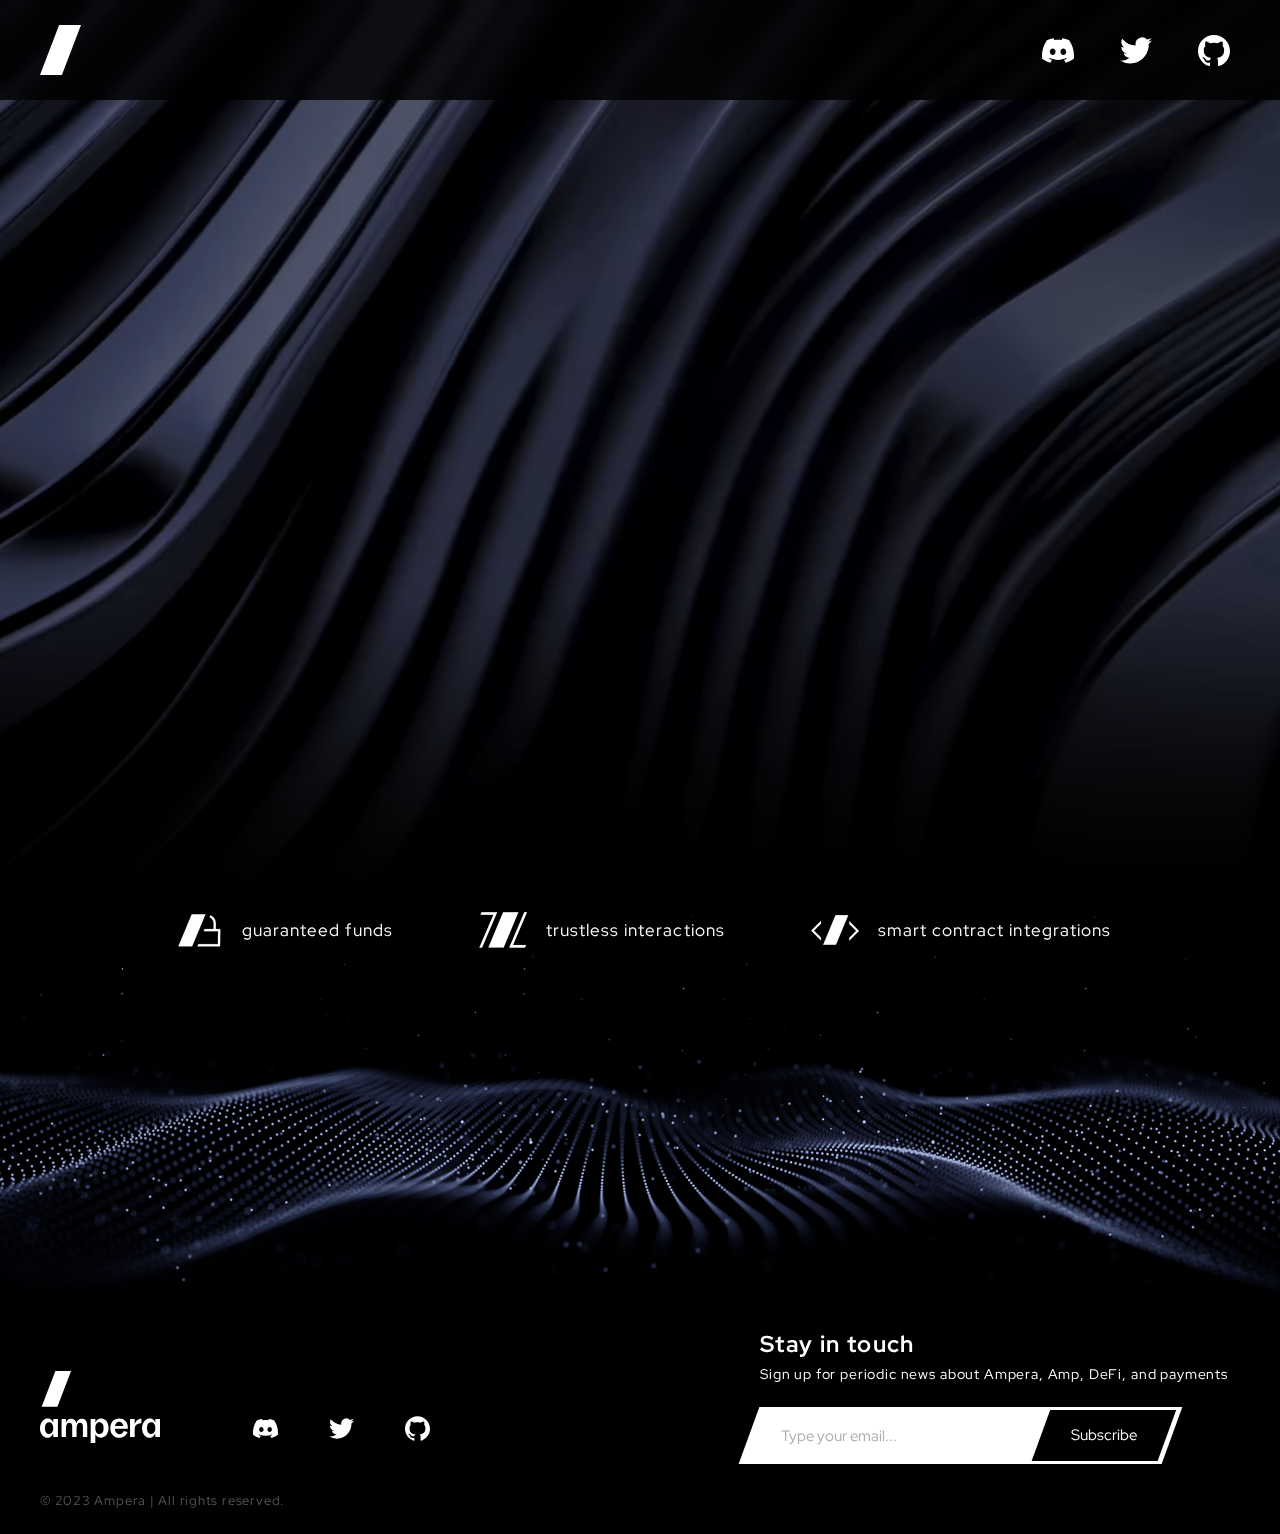
==== index.html @ e2652b95 "update quality" ====
<!DOCTYPE html>
<html lang="en">
<head>
    <meta charset="UTF-8">
    <meta name="viewport" content="width=device-width, initial-scale=1.0">
    <title>Ampera</title>
    <link rel="stylesheet" href="reset.css">
    <link rel="stylesheet" href="style.css">
</head>
<body>
    <header>
        <div class="container">
            <div class="header__left">
                <img src="images/ampera-slash.svg" alt="ampera" class="logo">
            </div>
            <div class="header__right">
                <ul class="social-nav">
                    <li><a target="_blank" href="https://discord.com/invite/T4EY6yx"><svg role="img" viewBox="0 0 24 24" xmlns="http://www.w3.org/2000/svg"><title>Discord</title><path d="M20.317 4.3698a19.7913 19.7913 0 00-4.8851-1.5152.0741.0741 0 00-.0785.0371c-.211.3753-.4447.8648-.6083 1.2495-1.8447-.2762-3.68-.2762-5.4868 0-.1636-.3933-.4058-.8742-.6177-1.2495a.077.077 0 00-.0785-.037 19.7363 19.7363 0 00-4.8852 1.515.0699.0699 0 00-.0321.0277C.5334 9.0458-.319 13.5799.0992 18.0578a.0824.0824 0 00.0312.0561c2.0528 1.5076 4.0413 2.4228 5.9929 3.0294a.0777.0777 0 00.0842-.0276c.4616-.6304.8731-1.2952 1.226-1.9942a.076.076 0 00-.0416-.1057c-.6528-.2476-1.2743-.5495-1.8722-.8923a.077.077 0 01-.0076-.1277c.1258-.0943.2517-.1923.3718-.2914a.0743.0743 0 01.0776-.0105c3.9278 1.7933 8.18 1.7933 12.0614 0a.0739.0739 0 01.0785.0095c.1202.099.246.1981.3728.2924a.077.077 0 01-.0066.1276 12.2986 12.2986 0 01-1.873.8914.0766.0766 0 00-.0407.1067c.3604.698.7719 1.3628 1.225 1.9932a.076.076 0 00.0842.0286c1.961-.6067 3.9495-1.5219 6.0023-3.0294a.077.077 0 00.0313-.0552c.5004-5.177-.8382-9.6739-3.5485-13.6604a.061.061 0 00-.0312-.0286zM8.02 15.3312c-1.1825 0-2.1569-1.0857-2.1569-2.419 0-1.3332.9555-2.4189 2.157-2.4189 1.2108 0 2.1757 1.0952 2.1568 2.419 0 1.3332-.9555 2.4189-2.1569 2.4189zm7.9748 0c-1.1825 0-2.1569-1.0857-2.1569-2.419 0-1.3332.9554-2.4189 2.1569-2.4189 1.2108 0 2.1757 1.0952 2.1568 2.419 0 1.3332-.946 2.4189-2.1568 2.4189Z"/></svg></a></li>
                    <li><a target="_blank" href="https://twitter.com/ampera_xyz"><svg role="img" viewBox="0 0 24 24" xmlns="http://www.w3.org/2000/svg"><title>Twitter</title><path d="M21.543 7.104c.015.211.015.423.015.636 0 6.507-4.954 14.01-14.01 14.01v-.003A13.94 13.94 0 0 1 0 19.539a9.88 9.88 0 0 0 7.287-2.041 4.93 4.93 0 0 1-4.6-3.42 4.916 4.916 0 0 0 2.223-.084A4.926 4.926 0 0 1 .96 9.167v-.062a4.887 4.887 0 0 0 2.235.616A4.928 4.928 0 0 1 1.67 3.148 13.98 13.98 0 0 0 11.82 8.292a4.929 4.929 0 0 1 8.39-4.49 9.868 9.868 0 0 0 3.128-1.196 4.941 4.941 0 0 1-2.165 2.724A9.828 9.828 0 0 0 24 4.555a10.019 10.019 0 0 1-2.457 2.549z"/></svg></a></li>
                    <li><a target="_blank" href="https://github.com/amptoken"><svg role="img" viewBox="0 0 24 24" xmlns="http://www.w3.org/2000/svg"><title>GitHub</title><path d="M12 .297c-6.63 0-12 5.373-12 12 0 5.303 3.438 9.8 8.205 11.385.6.113.82-.258.82-.577 0-.285-.01-1.04-.015-2.04-3.338.724-4.042-1.61-4.042-1.61C4.422 18.07 3.633 17.7 3.633 17.7c-1.087-.744.084-.729.084-.729 1.205.084 1.838 1.236 1.838 1.236 1.07 1.835 2.809 1.305 3.495.998.108-.776.417-1.305.76-1.605-2.665-.3-5.466-1.332-5.466-5.93 0-1.31.465-2.38 1.235-3.22-.135-.303-.54-1.523.105-3.176 0 0 1.005-.322 3.3 1.23.96-.267 1.98-.399 3-.405 1.02.006 2.04.138 3 .405 2.28-1.552 3.285-1.23 3.285-1.23.645 1.653.24 2.873.12 3.176.765.84 1.23 1.91 1.23 3.22 0 4.61-2.805 5.625-5.475 5.92.42.36.81 1.096.81 2.22 0 1.606-.015 2.896-.015 3.286 0 .315.21.69.825.57C20.565 22.092 24 17.592 24 12.297c0-6.627-5.373-12-12-12"/></svg></a></li>
                </ul>
            </div>
        </div>
    </header>
    
        <div class="hero">
            <video disableRemotePlayback autoplay muted loop playsInline poster="images/hero-bg.jpg" class="hero-bg a-breathe">
                <source src="videos/ampera-hero-bg.webm?v2" type="video/webm">
                <source src="videos/ampera-hero-bg.mp4?v2" type="video/mp4">
                <img src="images/hero-bg.jpg">
            </video>
            <div class="container">
                <div class="content">
                    <div class="head"></div>

                    <div class="mast">
                        <div>
                            <h1 class="logo a-fadein"><img src="images/ampera-logo.svg" alt="ampera"></h1>
                        </div>
                        <div>
                            <h1 class="title a-fadein-2">The new era<br> of digital money</h1>
                            <h3 class="subtitle a-fadein-3">Collateral protocol for onchain credit</h3>
                        </div>
                    </div>
                    
                    <div class="lower-third">
                        <div class="lower-third-content">
                            <p class="content a-fadein-4">Ampera is a protocol on the Ethereum blockchain that creates digital Letters of Credit (LOCs), 
                                which guarantee the future receipt of an asset with no counterparty risk. Users interact directly with the
                                protocol, supplying collateral to secure the transfer of an alternative asset to a <span>designated recipient.</span></p>
                                <p>
                              

                                </p>
                            <h2 class="title a-fadein-5">DeFi collateral primitive</h2>
                        </div>
                    </div>
                </div>
            </div>
        </div>
        <div class="feature-list-wrap">
            <div class="container">
                <ul class="feature-list">
                    <li>
                        <img src="images/icon-funds.png" alt="" class="icon">
                        <p>guaranteed funds</p>
                    </li>
                    <li>
                        <img src="images/icon-trustless.png" alt="" class="icon">
                        <p>trustless interactions</p>
                    </li>
                    <li>
                        <img src="images/icon-smart-contract.png" alt="" class="icon">
                        <p>smart contract integrations</p>
                    </li>
                </ul>
            </div>
            <img src="images/footer-hero-bg.jpg" alt="" class="footer-hero-bg">
        </div>

    </div>
    <footer>
        <div class="container">
            <div class="footer__left">
                <div>
                    <img src="images/ampera-logo-full.svg" alt="ampera" class="logo">
                </div>
                <div>
                    <ul class="social-nav">
                        <li><a target="_blank" href="https://discord.com/invite/T4EY6yx"><svg role="img" viewBox="0 0 24 24" xmlns="http://www.w3.org/2000/svg"><title>Discord</title><path d="M20.317 4.3698a19.7913 19.7913 0 00-4.8851-1.5152.0741.0741 0 00-.0785.0371c-.211.3753-.4447.8648-.6083 1.2495-1.8447-.2762-3.68-.2762-5.4868 0-.1636-.3933-.4058-.8742-.6177-1.2495a.077.077 0 00-.0785-.037 19.7363 19.7363 0 00-4.8852 1.515.0699.0699 0 00-.0321.0277C.5334 9.0458-.319 13.5799.0992 18.0578a.0824.0824 0 00.0312.0561c2.0528 1.5076 4.0413 2.4228 5.9929 3.0294a.0777.0777 0 00.0842-.0276c.4616-.6304.8731-1.2952 1.226-1.9942a.076.076 0 00-.0416-.1057c-.6528-.2476-1.2743-.5495-1.8722-.8923a.077.077 0 01-.0076-.1277c.1258-.0943.2517-.1923.3718-.2914a.0743.0743 0 01.0776-.0105c3.9278 1.7933 8.18 1.7933 12.0614 0a.0739.0739 0 01.0785.0095c.1202.099.246.1981.3728.2924a.077.077 0 01-.0066.1276 12.2986 12.2986 0 01-1.873.8914.0766.0766 0 00-.0407.1067c.3604.698.7719 1.3628 1.225 1.9932a.076.076 0 00.0842.0286c1.961-.6067 3.9495-1.5219 6.0023-3.0294a.077.077 0 00.0313-.0552c.5004-5.177-.8382-9.6739-3.5485-13.6604a.061.061 0 00-.0312-.0286zM8.02 15.3312c-1.1825 0-2.1569-1.0857-2.1569-2.419 0-1.3332.9555-2.4189 2.157-2.4189 1.2108 0 2.1757 1.0952 2.1568 2.419 0 1.3332-.9555 2.4189-2.1569 2.4189zm7.9748 0c-1.1825 0-2.1569-1.0857-2.1569-2.419 0-1.3332.9554-2.4189 2.1569-2.4189 1.2108 0 2.1757 1.0952 2.1568 2.419 0 1.3332-.946 2.4189-2.1568 2.4189Z"/></svg></a></li>
                        <li><a target="_blank" href="https://twitter.com/ampera_xyz"><svg role="img" viewBox="0 0 24 24" xmlns="http://www.w3.org/2000/svg"><title>Twitter</title><path d="M21.543 7.104c.015.211.015.423.015.636 0 6.507-4.954 14.01-14.01 14.01v-.003A13.94 13.94 0 0 1 0 19.539a9.88 9.88 0 0 0 7.287-2.041 4.93 4.93 0 0 1-4.6-3.42 4.916 4.916 0 0 0 2.223-.084A4.926 4.926 0 0 1 .96 9.167v-.062a4.887 4.887 0 0 0 2.235.616A4.928 4.928 0 0 1 1.67 3.148 13.98 13.98 0 0 0 11.82 8.292a4.929 4.929 0 0 1 8.39-4.49 9.868 9.868 0 0 0 3.128-1.196 4.941 4.941 0 0 1-2.165 2.724A9.828 9.828 0 0 0 24 4.555a10.019 10.019 0 0 1-2.457 2.549z"/></svg></a></li>
                        <li><a target="_blank" href="https://github.com/amptoken"><svg role="img" viewBox="0 0 24 24" xmlns="http://www.w3.org/2000/svg"><title>GitHub</title><path d="M12 .297c-6.63 0-12 5.373-12 12 0 5.303 3.438 9.8 8.205 11.385.6.113.82-.258.82-.577 0-.285-.01-1.04-.015-2.04-3.338.724-4.042-1.61-4.042-1.61C4.422 18.07 3.633 17.7 3.633 17.7c-1.087-.744.084-.729.084-.729 1.205.084 1.838 1.236 1.838 1.236 1.07 1.835 2.809 1.305 3.495.998.108-.776.417-1.305.76-1.605-2.665-.3-5.466-1.332-5.466-5.93 0-1.31.465-2.38 1.235-3.22-.135-.303-.54-1.523.105-3.176 0 0 1.005-.322 3.3 1.23.96-.267 1.98-.399 3-.405 1.02.006 2.04.138 3 .405 2.28-1.552 3.285-1.23 3.285-1.23.645 1.653.24 2.873.12 3.176.765.84 1.23 1.91 1.23 3.22 0 4.61-2.805 5.625-5.475 5.92.42.36.81 1.096.81 2.22 0 1.606-.015 2.896-.015 3.286 0 .315.21.69.825.57C20.565 22.092 24 17.592 24 12.297c0-6.627-5.373-12-12-12"/></svg></a></li>
                    </ul>
                </div>
            </div>
            <div class="footer__right">
                <div class="footer-subscribe">
                    <h4 class="title">Stay in touch</h4>
                    <p>Sign up for periodic news about Ampera, Amp, DeFi, and payments</p>
                    <form action="#">
                        <div class="subscribe-input"><input type="email" placeholder="Type your email..." required></div>
                        <div class="subscribe-submit"><input type="submit" value="Subscribe"></div>
                    </form>
                </div>
            </div>
            <div class="footer__legal">
                <p>&copy; 2023 Ampera | All rights reserved.</p>
            </div>
        </div>
    </footer>


    <script>
    

      </script> 
</body>
</html>
---- style.css ----
@import url('https://fonts.googleapis.com/css2?family=Red+Hat+Display:ital,wght@0,300;0,400;0,500;0,700;1,300;1,400;1,500;1,700&display=swap');

:root {
    --container-width: 1920px;
    --gutter: 17px;
    --gutter-md: 30px;
    --gutter-lg: 40px;

    --header-font-face: 'Red Hat Display', 'Helvetica Neue', Helvetica, Arial, sans-serif;
    --body-font-face: 'Red Hat Display', 'Helvetica Neue', Helvetica, Arial, sans-serif;

    --header-height: 60px;
    --header-height-lg: 100px;
}

::-webkit-scrollbar {
    width: 6px; 
  }

::-webkit-scrollbar-thumb {
    background-color: white; 
    border-radius: 5px; 
}
  
body {
    font-family: var(--body-font-face);
    font-size: 15px;
    font-size: clamp(0.94rem, calc(0.84rem + 0.49vw), 1.44rem); /* 15px - 23px */
    line-height: 1.3;
    
    overflow-x: hidden;

    background: #000;
    color: #fff;
}
@media (min-width: 1920px) {
    body {
        font-size: 23px;
    }
}

p {
    font-weight: 400;
    letter-spacing: 0.06em;
}
p > span {
    display: inline-block;
}

/* p.medium {
    font-size: 1.25em;
}

p.large {
    font-size: 1.6em;
} */

a {
    color: #fff;
    transition: opacity 250ms;
}
a:hover {
    opacity: 0.5;
}

input, textarea, select, button:not([class]), .button {
    border: 1px solid #fff;
    color: #fff;
    transition: .125s ease color, .125s ease background-color;
    position: relative;
    padding: .5em .6em .4em;
    font-size: 15px;
}
.button:hover, button:not([class]):not([disabled]):hover, input[type="submit"]:hover, input[type="reset"]:hover {
    background-color: #fff;
    color: #010101;
}
input::placeholder {
    color: #acacac;
}


h1, h2, h3, h4, h5, h6 {
    font-family: var(--header-font-face);
    font-weight: 500;
    line-height: 1.2;
    letter-spacing: 0.02em;
}
h4, h5, h6 {
    font-weight: 700;
    font-size: 1.15em;
}

h1 {
    font-size: 33px;
    font-size: clamp(2.06rem, calc(1.72rem + 1.85vw), 3.94rem);; /* 30px - 63px */
}
@media (min-width: 1920px) {
    h1 {
        font-size: 63px;
    }
}

h2 {
    font-size: 23px;
    font-size: clamp(1.44rem, calc(1.21rem + 1.23vw), 2.69rem); /* 23px - 43px */
}
@media (min-width: 1920px) {
    h2 {
        font-size: 43px;
    }
}

h3 {
    font-weight: 300;
    letter-spacing: 0.06em;
    font-size: 17px;
    font-size: clamp(1.06rem, calc(0.88rem + 0.99vw), 2.06rem); /* 17px - 33px */
}
@media (min-width: 1920px) {
    h3 {
        font-size: 33px;
    }
}

h4 {
    letter-spacing: 0.06em;
    font-size: 16px;
    font-size: clamp(1.00rem, calc(0.87rem + 0.68vw), 1.69rem); /* 16px - 27px */
}
@media (min-width: 1920px) {
    h4 {
        font-size: 27px;
    }
}

.logo {
    user-select: none;
    pointer-events: none;
}
.icon {
    user-select: none;
    pointer-events: none;  
}
.social-nav  {
    display: flex;
}
.social-nav li {
    margin-left: 8px;
}
.social-nav li:first-child {
    margin-left: 0;
}
@media (min-width: 1025px) {
    .social-nav li {
        margin-left: 26px;
    }
}
.social-nav a {
    display: flex;
    justify-content: center;
    align-items: center;
    padding: 10px;
    width: 42px;
    height: 42px;
}
@media (min-width: 1025px) {
    .social-nav a {
        width: 52px;
        height: 52px;
    }
}
.social-nav svg {
    fill: white;
    fill: currentColor;
    width: 23px;
    height: 23px;
}
@media (min-width: 1025px) {
    .social-nav svg {
        width: 33px;
        height: 33px;
    }
}

header {
    position: fixed;
    top: 0;
    left: 0;
    width: 100%;
    background: #000;
    background: rgba(0,0,0,.8);
    backdrop-filter: blur(7px);
    z-index: 2000;
}
header > .container {
    display: flex;
    justify-content: space-between;
    height: var(--header-height);
    padding-top: 4px;
    padding-bottom: 4px;
}
@media (min-width: 1025px) {
    header > .container {
        height: var(--header-height-lg);
    }   
}
.header__left {
    flex: 1 1 auto;
    display: flex;
    align-items: center;
}
.header__right {
    flex: 1 1 auto;
    display: flex;
    align-items: center;
}

header .logo {
    max-width: 28px;
    margin-left: 0;
}
@media (min-width: 1025px) {
    header .logo {
        max-width: 41px;
    }
}
header .social-nav {
    margin-left: auto;
}




/* Containers */
.container {
    /* border: 1px dashed yellowgreen; */
    width: 100%;
    position: relative;
    max-width: var(--container-width);
    margin-left: auto;
    margin-right: auto;
    padding-left: var(--gutter);
    padding-right: var(--gutter);
}
@media (min-width: 768px) {
    .container {
        padding-left: var(--gutter-md);
        padding-right: var(--gutter-md);
    }
}
@media (min-width: 1025px) {
    .container {
        padding-left: var(--gutter-lg);
        padding-right: var(--gutter-lg);
    }
}




.hero {
    overflow: hidden;
    
    min-height: 670px;
    height: 100vh;
    
    background-image: linear-gradient(to bottom, rgba(255,255,255,0) 66%,rgba(0,0,0,1) 100%);

    padding-top: var(--header-height);
}
@media (min-width: 1025px) {
    .hero {
        min-height: 590px;
        padding-top: var(--header-height-lg);
    }
}

.hero-bg {
    position: absolute;
    left: 0;
    top: 0;
    width: 100%;
    height: 100vh;

    transform: translateX(-60px) translateY(60px);
    object-fit: cover;
    z-index: -1;    
}



.hero > .container {
    width: 100%;
    height: 100%;
    display: flex;
    justify-content: center;
    align-items: center;
}


.hero > .container > .content {
    width: 100%;
    height: 100%;
    display: flex;
    flex-direction: column;
    justify-content: space-between;
}



.hero .logo {
    max-width: 285px;
    margin: 0 0 120px;
}
@media (min-width: 768px) {
    .hero .logo {
        max-width: 530px;
        margin: 0;
    }
}




.mast {
    margin-top: 70px;
}
@media (min-height: 800px) {
    
}
@media (min-width: 768px) {
    .mast {
        margin-top: 0;
        min-height: 270px;
        display: flex;
        align-items: center;
    }
    .mast > div:nth-child(1) {
        width: 40%;
        margin-left: 4%;
        margin-right: 12%;
    }
    .mast > div:nth-child(2) {
        width: 60%;
    }
}
@media (min-width: 1025px) {
    .mast {
        align-items: flex-end;
    }
    .mast > div:nth-child(1) {
        margin-left: 6%;
        margin-right: 16%;
    }
    .mast > div:nth-child(2) {
        
    }
}
@media (min-width: 1920px) {
    .mast > div:nth-child(1) {
        margin-left: 12%;
        margin-right: 16%;
    }    
}

.mast .title {
    margin-bottom: 21px;
}
.mast .subtitle {
    margin-bottom: 0;
}

.lower-third {
    padding-top: 60px;
    margin-bottom: 20px;
}
@media (min-width: 768px) {
    .lower-third {
        padding-top: 20px;
    }
}
@media (min-height: 900px) {
    .lower-third {
        margin-bottom: 60px;
    }   
}
.lower-third-content {
    text-align: left;
    margin-left: auto;
    margin-right: auto;
    max-width: 82ch;
}
@media (min-width: 768px) {
    .lower-third-content {
        text-align: center;
    }
}
.lower-third-content .content {
    margin-bottom: 2.5rem;
}
@media (min-height: 900px) {
    .lower-third-content .content {
        margin-bottom: 4rem;
    }
}
.lower-third-content .title {
    margin-bottom: 0;
}

.feature-list-wrap {
    position: relative;
    padding-bottom: 140px;
}
@media (min-width: 768px) {
    .feature-list-wrap {
        padding-bottom: 250px;
    }
}
@media (min-width: 1025px) {
    .feature-list-wrap {
        padding-bottom: 29vw;
    }
}

.feature-list {
    display: flex;
    flex-wrap: wrap;
}
@media (min-width: 563px) {
    .feature-list {
        justify-content: center;
    }
}
@media (min-width: 768px) {
    .feature-list {
        
    }
}

.feature-list li {
    display: flex;
    align-items: center;
    margin-right: 20px;
}

@media (min-width: 768px) {
    .feature-list li {
        margin-left: 40px;
        margin-right: 40px;
    }
}
@media (min-width: 1440px) {
    .feature-list li {
        margin-left: 60px;
        margin-right: 60px;
    }
}

.feature-list p {
    font-size: 15px;
    font-size: clamp(0.94rem, calc(0.89rem + 0.25vw), 1.19rem); /* 15px - 19px */
    margin-bottom: 0;
}
@media (min-width: 1920px) {
    .feature-list p {
        font-size: 19px;
    }
}

.feature-list .icon {
    width: 30px;
    height: 30px;
    margin-right: 13px;
}
@media (min-width: 768px) {
    .feature-list .icon {
        width: 60px;
        height: 60px;
    }
}


footer {
    position: relative;
    
}
@media (min-height: 900px) {
    footer {
        
    }
}

.footer-hero-bg {
    position: absolute;
    bottom: 0;
    left: 0;
    width: 100%;
    
    object-fit: cover;
    z-index: -1;
}

@media (min-width: 1025px) {
    .footer-hero-bg {
        bottom: auto;
        top: 0;
    }
}

footer > .container {
    display: flex;
    flex-wrap: wrap;
}

footer .footer__left {
    display: flex;
    align-items: flex-end;
}
@media (min-width: 768px) {
    footer .footer__left {
        width: 60%;
        margin-top: 40px;
        margin-bottom: 40px;
    }
}

footer .social-nav {
    margin-left: 26px;
}
@media (min-width: 400px) {
    footer .social-nav {
        margin-left: 46px;
    }
}
@media (min-width: 768px) {
    footer .social-nav {
        margin-left: 60px;
    }    
}
@media (min-width: 1025px) {
    footer .social-nav {
        margin-left: 80px;
    }
}

footer .social-nav a {
    width: 50px;
    height: 50px;
}

footer .social-nav svg {
    width: 25px;
    height: 25px;
}



footer .footer__right {
    width: 100%;
}
@media (min-width: 768px) {
    footer .footer__right {
        width: 40%;
    }
}

.footer-subscribe {
    margin-top: 80px;
}
@media (min-width: 768px) {
    .footer-subscribe {
        margin-top: 0;
    }   
}
.footer-subscribe .title {
    margin-bottom: 0.4rem;
}

.footer-subscribe p {
    font-size: 14px;
}
.footer-subscribe form {
    position: relative;
    width: fit-content;
    width: 90%;
}
@media (min-width: 768px) {
    .footer-subscribe form {
        width: fit-content;
    }
}
.subscribe-input {
    position: relative;
    margin-left: 10px;
    margin-right: -10px;
}
@media (min-width: 768px) {
    .subscribe-input {
        margin-left: 0;
    }
}
.subscribe-input::before {
    background: white;
    content: " ";
    width: 70px;
    height: 100%;
    position: absolute;
    top: 0;
    left: -11px;
    display: block;
    transform: skewX(-20deg);
}

.subscribe-input::after {
    background: white;
    content: " ";
    width: 70px;
    height: 100%;
    position: absolute;
    top: 0;
    right: -12px;
    display: block;
    transform: skewX(-20deg);
}
.footer-subscribe input[type="email"],
.footer-subscribe input[type="text"] {
    background: white;
    color: #010101;
    padding: 17px 20px 16px;
    min-width: 240px;
    width: 100%;
    outline: none;
    height: 57px;
    
}
@media (min-width: 768px) {
    .footer-subscribe input[type="email"],
    .footer-subscribe input[type="text"] {

        min-width: 320px;
    }
}
@media (min-width: 1025px) {
    .footer-subscribe input[type="email"],
    .footer-subscribe input[type="text"] {

        min-width: 400px;
    }
}

.footer-subscribe input[type="submit"] {
    height: 46px;
    border: none;


    background: black;
    color: #fff;
    margin-top: 4.5px;
    padding: 17px 20px 16px;
}
.footer-subscribe input[type="submit"]:hover {
    color: #fff;
}
.subscribe-submit {
    position: absolute;
    top: 0;
    right: -7px;
    z-index: 2;
    /* z-index: 13; */
}
@media (min-width: 768px) {
    .subscribe-submit {
        /* right: 0; */
    }
}
.subscribe-submit::before {
    background: black;
    content: " ";
    width: calc(100% + 20px);
    height: 100%;
    position: absolute;
    top: 3px;
    left: -10px;
    display: block;
    transform: skewX(-20deg);
}
/* .subscribe-submit::after {
    background: red;
    content: " ";
    width: 70px;
    height: 100%;
    position: absolute;
    top: 0;
    right: -10px;
    display: block;
    transform: skewX(-20deg);
    z-index: 1;
} */


footer .logo {
    width: 120px;
    min-width: 80px;
    margin-left: 0;
    margin-bottom: 10px;
}
@media (min-width: 768px) {
    footer .logo {
    }
}




.footer__legal {
    font-size: 12px;
    color: #555;

    margin-top: 80px;
}
@media (min-width: 768px) {
    .footer__legal {
        font-size: 13px;
        margin-top: 0;
    }
}


/* animations */
@keyframes breathe {
    0% {
        opacity: 0;
        filter: blur(3px);
        transform: translateX(-60px) translateY(60px) scale(1.05);
    }
    30% {
        opacity: 1;
    }
    50% {
        transform: translateY(0) translateX(0) scale(1);
    }
    100%  {
        filter: blur(0px);
        transform: translateY(0) translateX(0) scale(1);
    }
}

@keyframes zoom {
    0%  {
        opacity: 0;
        transform: scale(1) translate3d(0,0,0);
    }
    20% {
        opacity: 1;
    }
    50%,100% {
        opacity: 0.8;
        transform: scale(1.075)  translate3d(3.5vw,-3.5vw,3.5vw);
    }
    100% {
        opacity: 1;
    }
}

@keyframes fadein {
    0% {
        opacity: 0;
        transform: translateY(0);
    }
    50% {
        /* transform: translateY(32px); */
    }
    100% {
        opacity: 1;
        transform: translateY(21px);
    }
}
@keyframes hover {
    0%,100%  {
        transform: translateY(0);
    }
    50% {
        transform: translateY(24px);
    }
}

.a-breathe {
    transform: translateX(-60px) translateY(-60px) scale(1.2);
    animation: 1.6s breathe forwards ease;
}
.a-fadein {
    opacity: 0;
    animation: 1s fadein .25s forwards;
}
.a-fadein-2 {
    opacity: 0;
    animation: 1s fadein 1.333s forwards;
}
.a-fadein-3 {
    opacity: 0;
    animation: 1s fadein 1.555s forwards;
}

.a-fadein-4 {
    opacity: 0;
    animation: 1s fadein 1.999s forwards;
}

.a-fadein-5 {
    opacity: 0;
    animation: 1s fadein 2.333s forwards;
}

.a-zoom {
    animation: 1s zoom 2.5s infinite;
}

.a-hover {
    opacity: 0;
    animation: 4s hover 3s forwards;
}

.a-1 {
    opacity: 0;
}
.a-2 {
    opacity: 0;
}
.a-3 {
    opacity: 0;
}
.a-4 {
    opacity: 0;
}
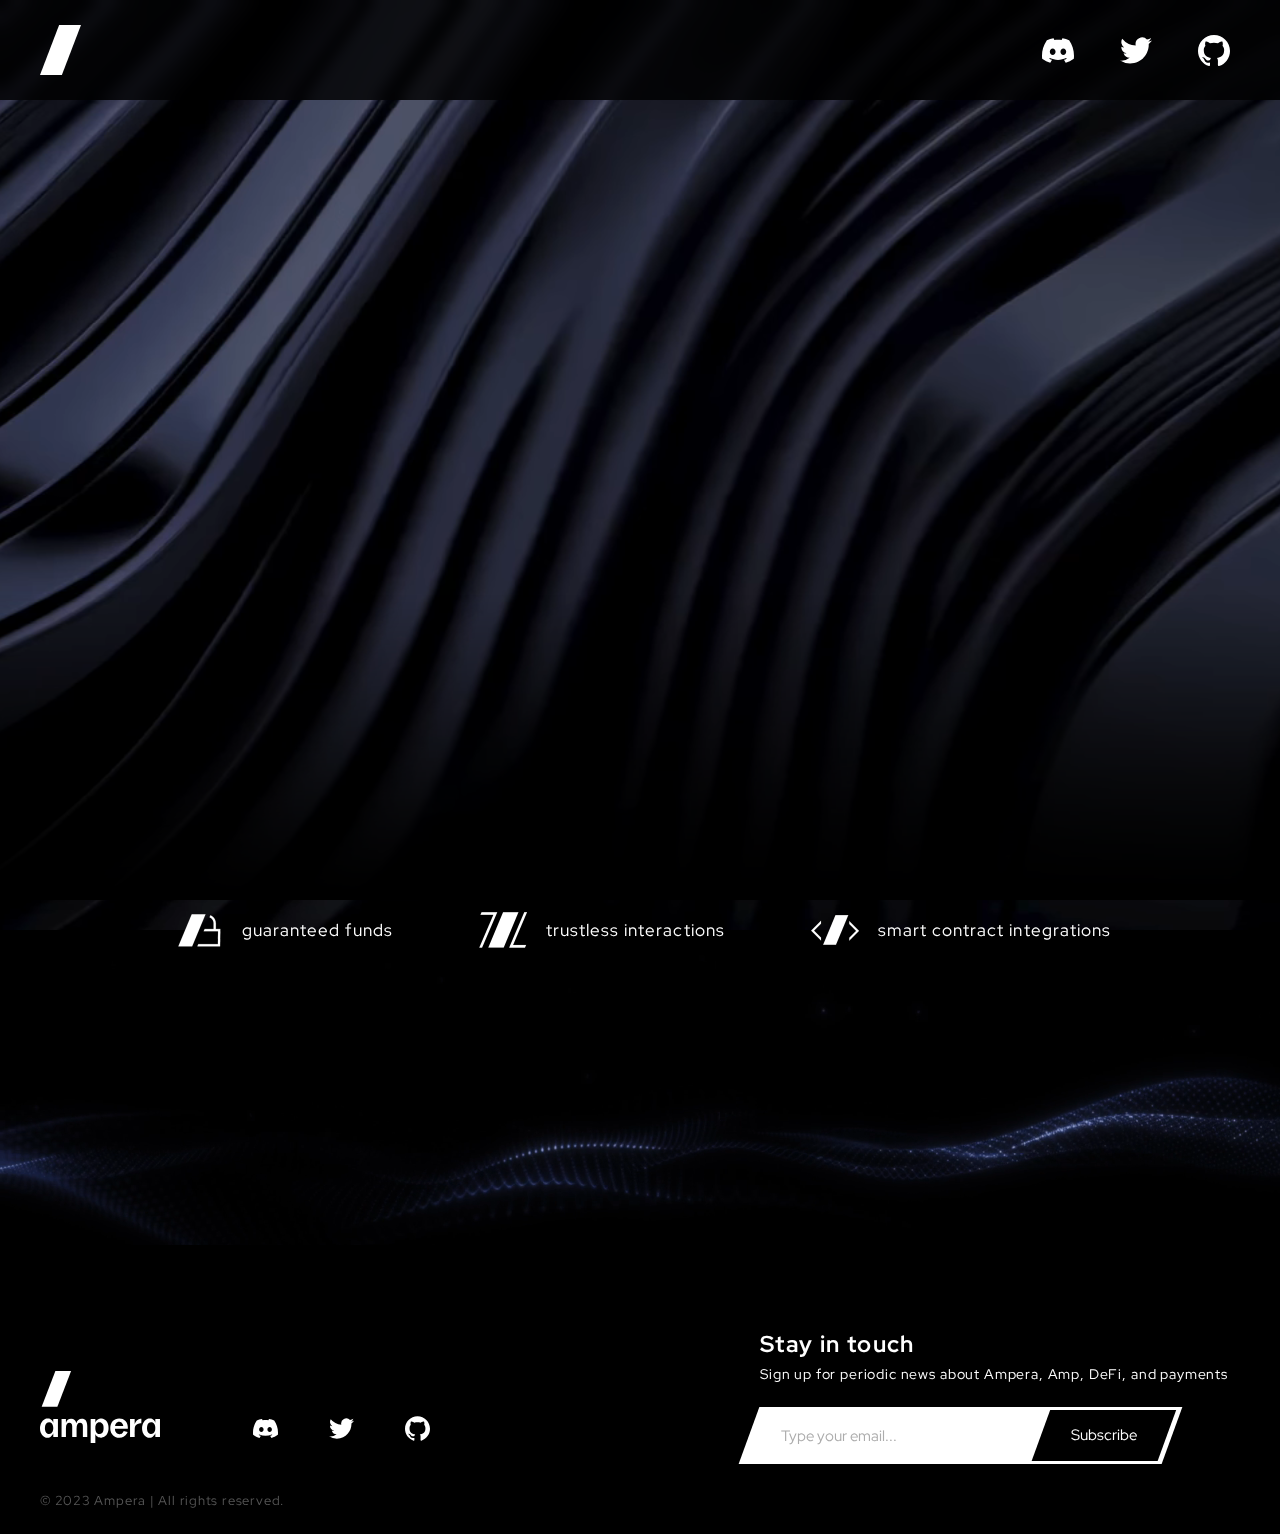
==== commit 44733795: "7/24 updates" ====
--- a/index.html
+++ b/index.html
@@ -75,7 +75,13 @@
                     </li>
                 </ul>
             </div>
-            <img src="images/footer-hero-bg.jpg" alt="" class="footer-hero-bg">
+            <!-- <img src="images/footer-hero-bg.jpg" alt="" class="footer-hero-bg"> -->
+            
+            <video disableRemotePlayback autoplay muted loop playsInline poster="images/footer-hero-bg.jpg" class="footer-hero-bg">
+                <source src="videos/ampera-footer.webm?v2" type="video/webm">
+                <source src="videos/ampera-footer.mp4?v2" type="video/mp4">
+                <img src="images/footer-hero-bg.jpg">
+            </video>
         </div>
 
     </div>
--- a/style.css
+++ b/style.css
@@ -493,18 +493,17 @@
 
 .footer-hero-bg {
     position: absolute;
-    bottom: 0;
+    bottom: 20%;
     left: 0;
     width: 100%;
     
     object-fit: cover;
-    z-index: -1;
+    z-index: -2;
 }
 
 @media (min-width: 1025px) {
     .footer-hero-bg {
-        bottom: auto;
-        top: 0;
+     
     }
 }
 
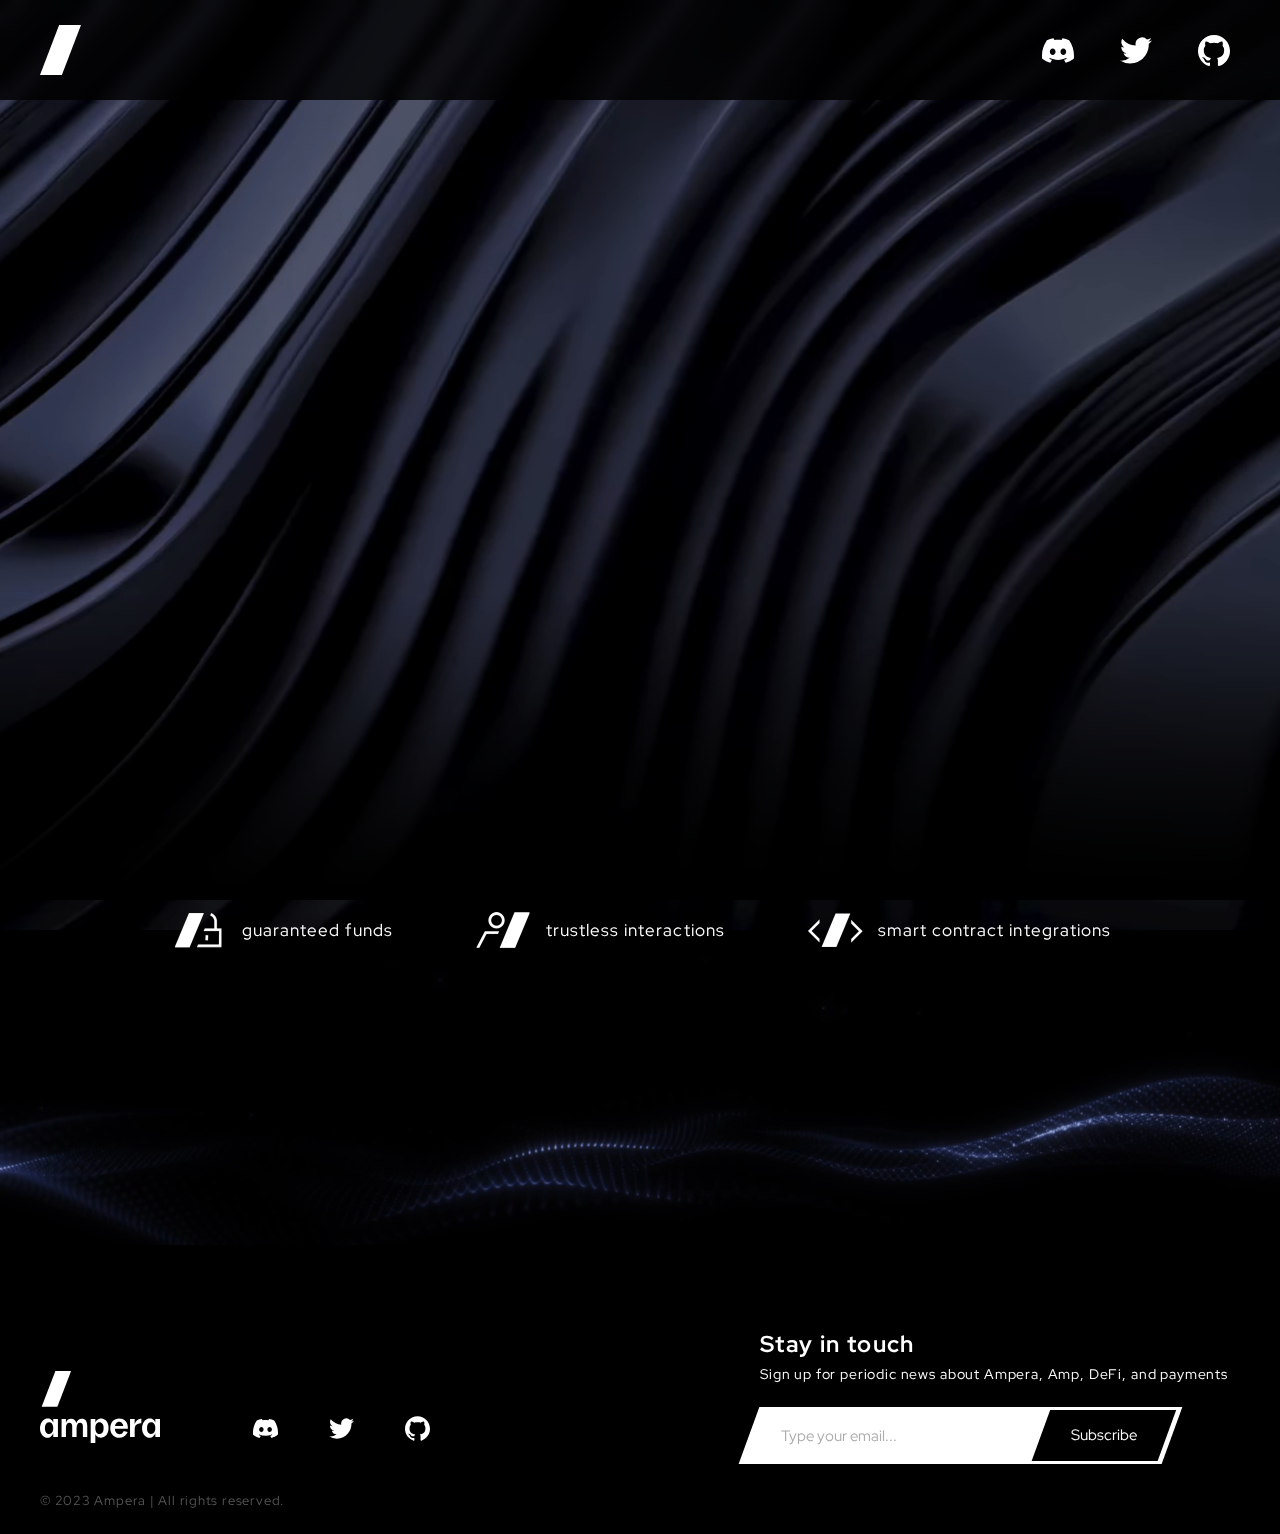
==== commit 1949600d: "update icons" ====
--- a/index.html
+++ b/index.html
@@ -62,15 +62,15 @@
             <div class="container">
                 <ul class="feature-list">
                     <li>
-                        <img src="images/icon-funds.png" alt="" class="icon">
+                        <img src="images/icon-lock.png" alt="" class="icon">
                         <p>guaranteed funds</p>
                     </li>
                     <li>
-                        <img src="images/icon-trustless.png" alt="" class="icon">
+                        <img src="images/icon-user.png" alt="" class="icon">
                         <p>trustless interactions</p>
                     </li>
                     <li>
-                        <img src="images/icon-smart-contract.png" alt="" class="icon">
+                        <img src="images/icon-contract.png" alt="" class="icon">
                         <p>smart contract integrations</p>
                     </li>
                 </ul>
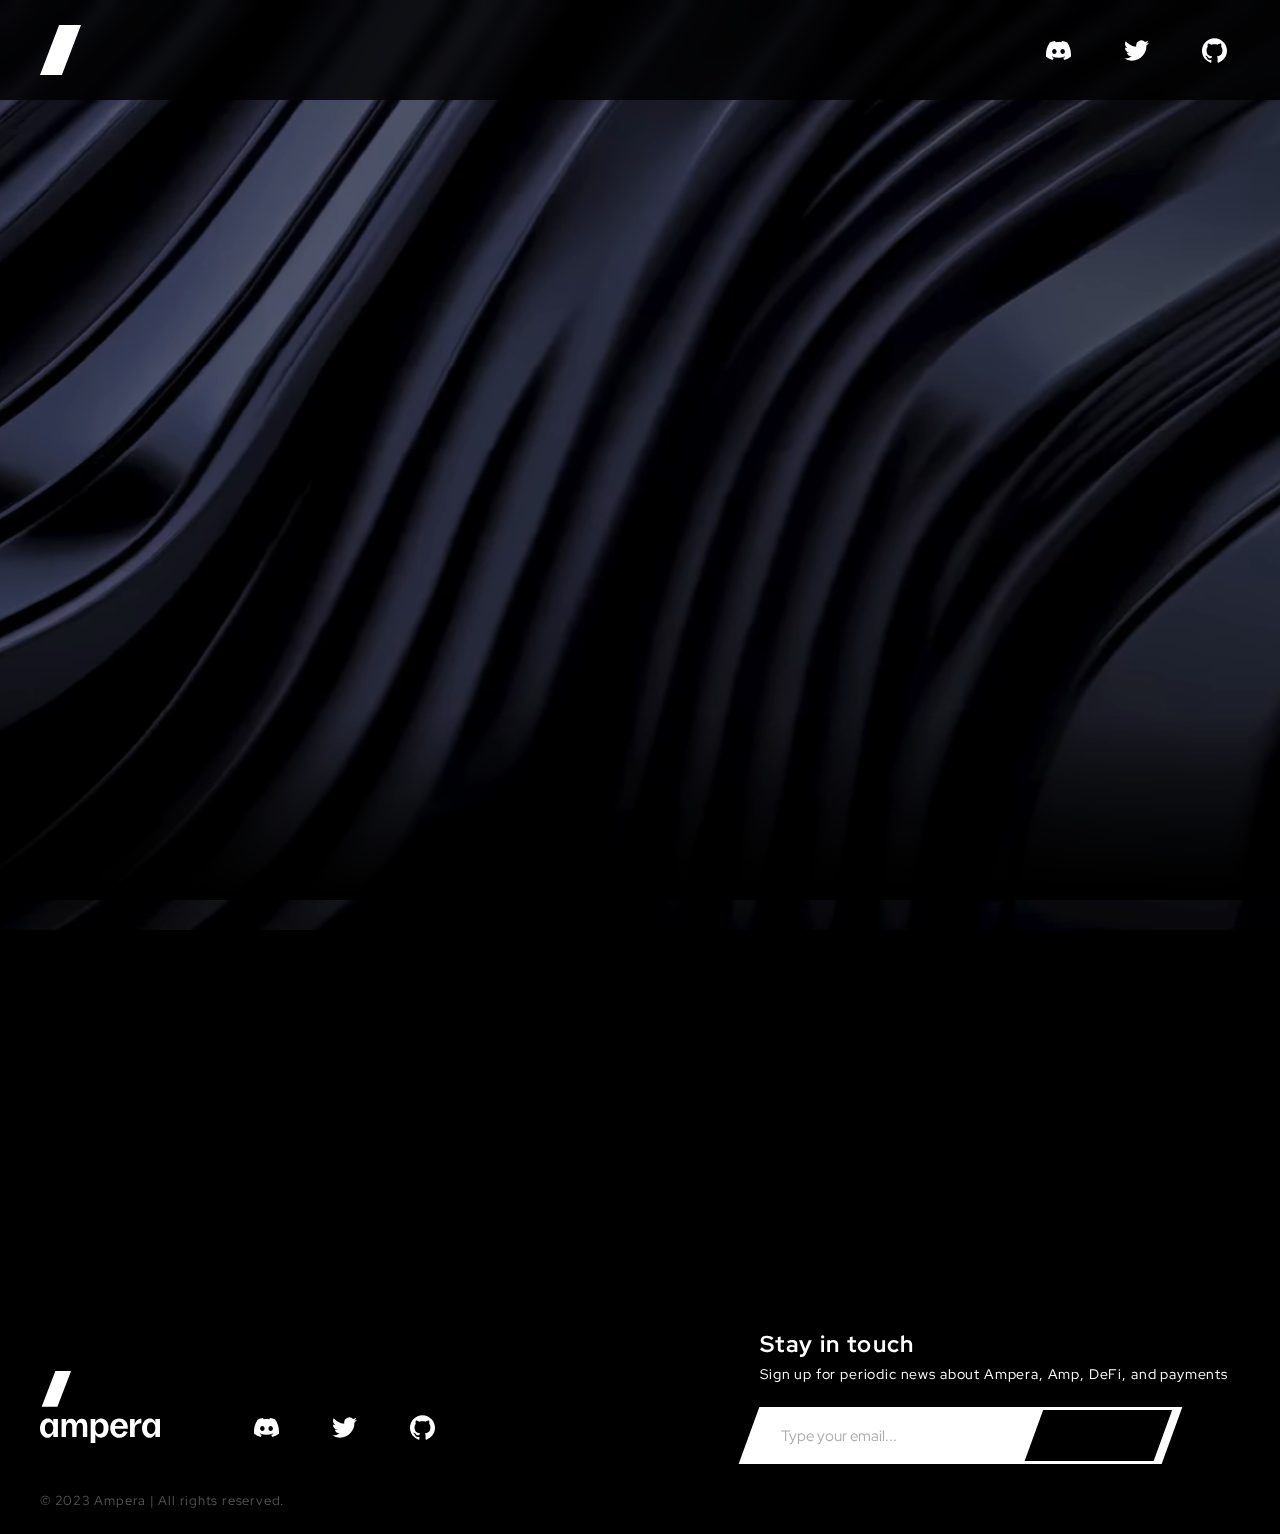
==== commit 4c5e6a60: "updates 7/24" ====
--- a/index.html
+++ b/index.html
@@ -58,7 +58,7 @@
                 </div>
             </div>
         </div>
-        <div class="feature-list-wrap">
+        <div class="feature-list-wrap a-fadein-6">
             <div class="container">
                 <ul class="feature-list">
                     <li>
@@ -78,8 +78,8 @@
             <!-- <img src="images/footer-hero-bg.jpg" alt="" class="footer-hero-bg"> -->
             
             <video disableRemotePlayback autoplay muted loop playsInline poster="images/footer-hero-bg.jpg" class="footer-hero-bg">
-                <source src="videos/ampera-footer.webm?v2" type="video/webm">
-                <source src="videos/ampera-footer.mp4?v2" type="video/mp4">
+                <source src="videos/ampera-footer-bg.webm?v2" type="video/webm">
+                <source src="videos/ampera-footer-bg.mp4?v2" type="video/mp4">
                 <img src="images/footer-hero-bg.jpg">
             </video>
         </div>
@@ -103,10 +103,33 @@
                 <div class="footer-subscribe">
                     <h4 class="title">Stay in touch</h4>
                     <p>Sign up for periodic news about Ampera, Amp, DeFi, and payments</p>
-                    <form action="#">
-                        <div class="subscribe-input"><input type="email" placeholder="Type your email..." required></div>
-                        <div class="subscribe-submit"><input type="submit" value="Subscribe"></div>
-                    </form>
+
+                    <div class="footer-substack">
+                        <!-- <iframe title="Sign up for the Amp newsletter" src="https://amptoken.substack.com/embed" width="320" height="320" frameborder="0" scrolling="no"></iframe> -->
+                        <form action="#">
+                            <div class="subscribe-input"><input type="email" placeholder="Type your email..." disabled></div>
+                            <div class="subscribe-submit"><input type="submit" value="                       " disabled></div>
+                        </form>
+                        <div id="custom-substack-embed"></div>
+    
+                        <script>
+                          window.CustomSubstackWidget = {
+                            substackUrl: "amptoken.substack.com",
+                            placeholder: "Type your email...",
+                            buttonText: "Subscribe",
+                            theme: "custom",
+                            colors: {
+                              primary: "#FFFFFF",
+                              input: "#000000",
+                              email: "#FFFFFF",
+                              text: "#000000",
+                            }
+                          };
+                        </script>
+                        <script src="https://substackapi.com/widget.js" async></script>
+                    </div>
+
+                    
                 </div>
             </div>
             <div class="footer__legal">
--- a/style.css
+++ b/style.css
@@ -76,7 +76,9 @@
     color: #010101;
 }
 input::placeholder {
-    color: #acacac;
+    opacity: 1 !important;
+    color: #acacac !important;
+    text-shadow: 1px 1px 0 #fff !important;
 }
 
 
@@ -161,26 +163,14 @@
     justify-content: center;
     align-items: center;
     padding: 10px;
-    width: 42px;
-    height: 42px;
-}
-@media (min-width: 1025px) {
-    .social-nav a {
-        width: 52px;
-        height: 52px;
-    }
+    width: 52px;
+    height: 52px;
 }
 .social-nav svg {
     fill: white;
     fill: currentColor;
-    width: 23px;
-    height: 23px;
-}
-@media (min-width: 1025px) {
-    .social-nav svg {
-        width: 33px;
-        height: 33px;
-    }
+    width: 25px;
+    height: 25px;
 }
 
 header {
@@ -260,20 +250,36 @@
 
 
 .hero {
-    overflow: hidden;
-    
-    min-height: 670px;
+    /* overflow: hidden; */
+    position: relative;
+
+    min-height: 800px;
     height: 100vh;
     
+    
     background-image: linear-gradient(to bottom, rgba(255,255,255,0) 66%,rgba(0,0,0,1) 100%);
 
     padding-top: var(--header-height);
+}
+@media (min-width: 768px) {
+    .hero {
+    }
 }
 @media (min-width: 1025px) {
     .hero {
         min-height: 590px;
         padding-top: var(--header-height-lg);
     }
+}
+.hero::before {
+    background-image: linear-gradient(rgba(255, 255, 255, 0) 8%, rgb(0, 0, 0) 100%);
+    content: " ";
+    bottom: 0;
+    left: 0;
+    width: 100%;
+    position: absolute;
+    height: 200px;
+    z-index: 2;
 }
 
 .hero-bg {
@@ -285,7 +291,7 @@
 
     transform: translateX(-60px) translateY(60px);
     object-fit: cover;
-    z-index: -1;    
+    z-index: 1;    
 }
 
 
@@ -305,6 +311,9 @@
     display: flex;
     flex-direction: column;
     justify-content: space-between;
+
+    position: relative;
+    z-index: 3;
 }
 
 
@@ -365,15 +374,17 @@
 }
 
 .mast .title {
+    text-shadow: 3px 1px 0 black;
     margin-bottom: 21px;
 }
 .mast .subtitle {
+    /* text-shadow: 2px 1px 0 black; */
     margin-bottom: 0;
 }
 
-.lower-third {
+.lower-third {    
     padding-top: 60px;
-    margin-bottom: 20px;
+    margin-bottom: 10px;
 }
 @media (min-width: 768px) {
     .lower-third {
@@ -390,6 +401,7 @@
     margin-left: auto;
     margin-right: auto;
     max-width: 82ch;
+    text-shadow: 1px 1px 12px #c1c1c1;
 }
 @media (min-width: 768px) {
     .lower-third-content {
@@ -405,6 +417,7 @@
     }
 }
 .lower-third-content .title {
+    text-shadow: 1px 1px 14px #c1c1c1;
     margin-bottom: 0;
 }
 
@@ -460,6 +473,7 @@
 .feature-list p {
     font-size: 15px;
     font-size: clamp(0.94rem, calc(0.89rem + 0.25vw), 1.19rem); /* 15px - 19px */
+    text-shadow: 1px 1px 0 black;
     margin-bottom: 0;
 }
 @media (min-width: 1920px) {
@@ -493,7 +507,7 @@
 
 .footer-hero-bg {
     position: absolute;
-    bottom: 20%;
+    bottom: 0;
     left: 0;
     width: 100%;
     
@@ -543,16 +557,6 @@
     }
 }
 
-footer .social-nav a {
-    width: 50px;
-    height: 50px;
-}
-
-footer .social-nav svg {
-    width: 25px;
-    height: 25px;
-}
-
 
 
 footer .footer__right {
@@ -579,15 +583,57 @@
 .footer-subscribe p {
     font-size: 14px;
 }
+.footer-substack {
+    position: relative;
+    max-width: 366px;
+}
+
+#custom-substack-embed {
+    position: absolute;
+    top: 0;
+    left: 10px;
+    width: 85%;
+}
+@media (min-width: 768px) {
+    #custom-substack-embed {
+        left: auto;
+        width: 104%;
+    }
+}
+/* @media (min-width: 986px) {
+    #custom-substack-embed {
+        width: 107%;
+    }
+} */
+@media (min-width: 1025px) {
+    #custom-substack-embed {
+        width: auto;
+    }
+}
+
 .footer-subscribe form {
     position: relative;
     width: fit-content;
-    width: 90%;
-}
-@media (min-width: 768px) {
+    width: 89%;
+    border-radius: 0;
+    border: 0;
+    
+    margin-bottom: 20px;
+}
+@media (min-width: 768px) {
+    .footer-subscribe form {
+        width: 100%;
+        /* width: fit-content;
+        transform: scale(.756);
+        margin-left: -36px; */
+    }
+}
+@media (min-width: 1025px) {
     .footer-subscribe form {
         width: fit-content;
-    }
+        transform: none;
+        margin-left: 0;
+    }  
 }
 .subscribe-input {
     position: relative;
@@ -622,10 +668,10 @@
     display: block;
     transform: skewX(-20deg);
 }
-.footer-subscribe input[type="email"],
-.footer-subscribe input[type="text"] {
-    background: white;
-    color: #010101;
+.footer-subscribe input:not([type="submit"]){
+    font-size: 15px !important;
+    background: white !important;
+    color: #010101 !important;
     padding: 17px 20px 16px;
     min-width: 240px;
     width: 100%;
@@ -633,39 +679,86 @@
     height: 57px;
     
 }
-@media (min-width: 768px) {
-    .footer-subscribe input[type="email"],
-    .footer-subscribe input[type="text"] {
-
-        min-width: 320px;
-    }
-}
-@media (min-width: 1025px) {
-    .footer-subscribe input[type="email"],
-    .footer-subscribe input[type="text"] {
+
+@media (min-width: 768px) {
+    .footer-subscribe input:not([type="submit"]) {
+
+    }
+}
+@media (min-width: 1025px) {
+    .footer-subscribe input:not([type="submit"]) {
 
         min-width: 400px;
     }
 }
 
-.footer-subscribe input[type="submit"] {
+.footer-subscribe [type="submit"] {
+    font-family: var(--body-font-face);
     height: 46px;
     border: none;
-
-
-    background: black;
-    color: #fff;
+    font-weight: 400 !important;
+    font-size: 15px !important;
+    line-height: 1 !important;
+    background: black !important;
+    color: #fff !important;
     margin-top: 4.5px;
     padding: 17px 20px 16px;
 }
 .footer-subscribe input[type="submit"]:hover {
     color: #fff;
 }
-.subscribe-submit {
+.footer-subscribe button[type="submit"] {
     position: absolute;
     top: 0;
-    right: -7px;
+    right: 0;
+}
+.footer-subscribe form.custom-substack-widget {
+    width: 100%;
+}
+.footer-subscribe form.custom-substack-widget input:not([type="submit"]){
+    height: 52px;
+    min-width: 256px;
+    padding-right: 110px;
+    margin-right: 60px;
+    margin-top: 2px;
+    /* border: 1px solid red; */
+}
+@media (min-width: 768px) {
+    .footer-subscribe form.custom-substack-widget input:not([type="submit"]){
+        /* min-width: 320px; */
+    }
+}
+@media (min-width: 1025px) {
+    .footer-subscribe form.custom-substack-widget input:not([type="submit"]){
+        min-width: 320px;
+    }  
+}
+.footer-subscribe form.custom-substack-widget button[type="submit"] {
+    position: absolute;
+    margin-top: 3px;
+    right: -3px;
     z-index: 2;
+}
+@media (min-width: 768px) {
+    .footer-subscribe form.custom-substack-widget button[type="submit"] {
+        right: 4.5%;
+        margin-top: 4px;
+    }
+}
+@media (min-width: 1025px) {
+    .footer-subscribe form.custom-substack-widget button[type="submit"] {
+        right: -7px;
+    }
+}
+
+
+
+.subscribe-submit{
+    position: absolute;
+    top: 0;
+    right: -3px;
+    z-index: 2;
+    
     /* z-index: 13; */
 }
 @media (min-width: 768px) {
@@ -698,6 +791,7 @@
 } */
 
 
+
 footer .logo {
     width: 120px;
     min-width: 80px;
@@ -811,6 +905,11 @@
     animation: 1s fadein 2.333s forwards;
 }
 
+.a-fadein-6 {
+    opacity: 0;
+    animation: 1s fadein 2.533s forwards;
+}
+
 .a-zoom {
     animation: 1s zoom 2.5s infinite;
 }
@@ -819,16 +918,3 @@
     opacity: 0;
     animation: 4s hover 3s forwards;
 }
-
-.a-1 {
-    opacity: 0;
-}
-.a-2 {
-    opacity: 0;
-}
-.a-3 {
-    opacity: 0;
-}
-.a-4 {
-    opacity: 0;
-}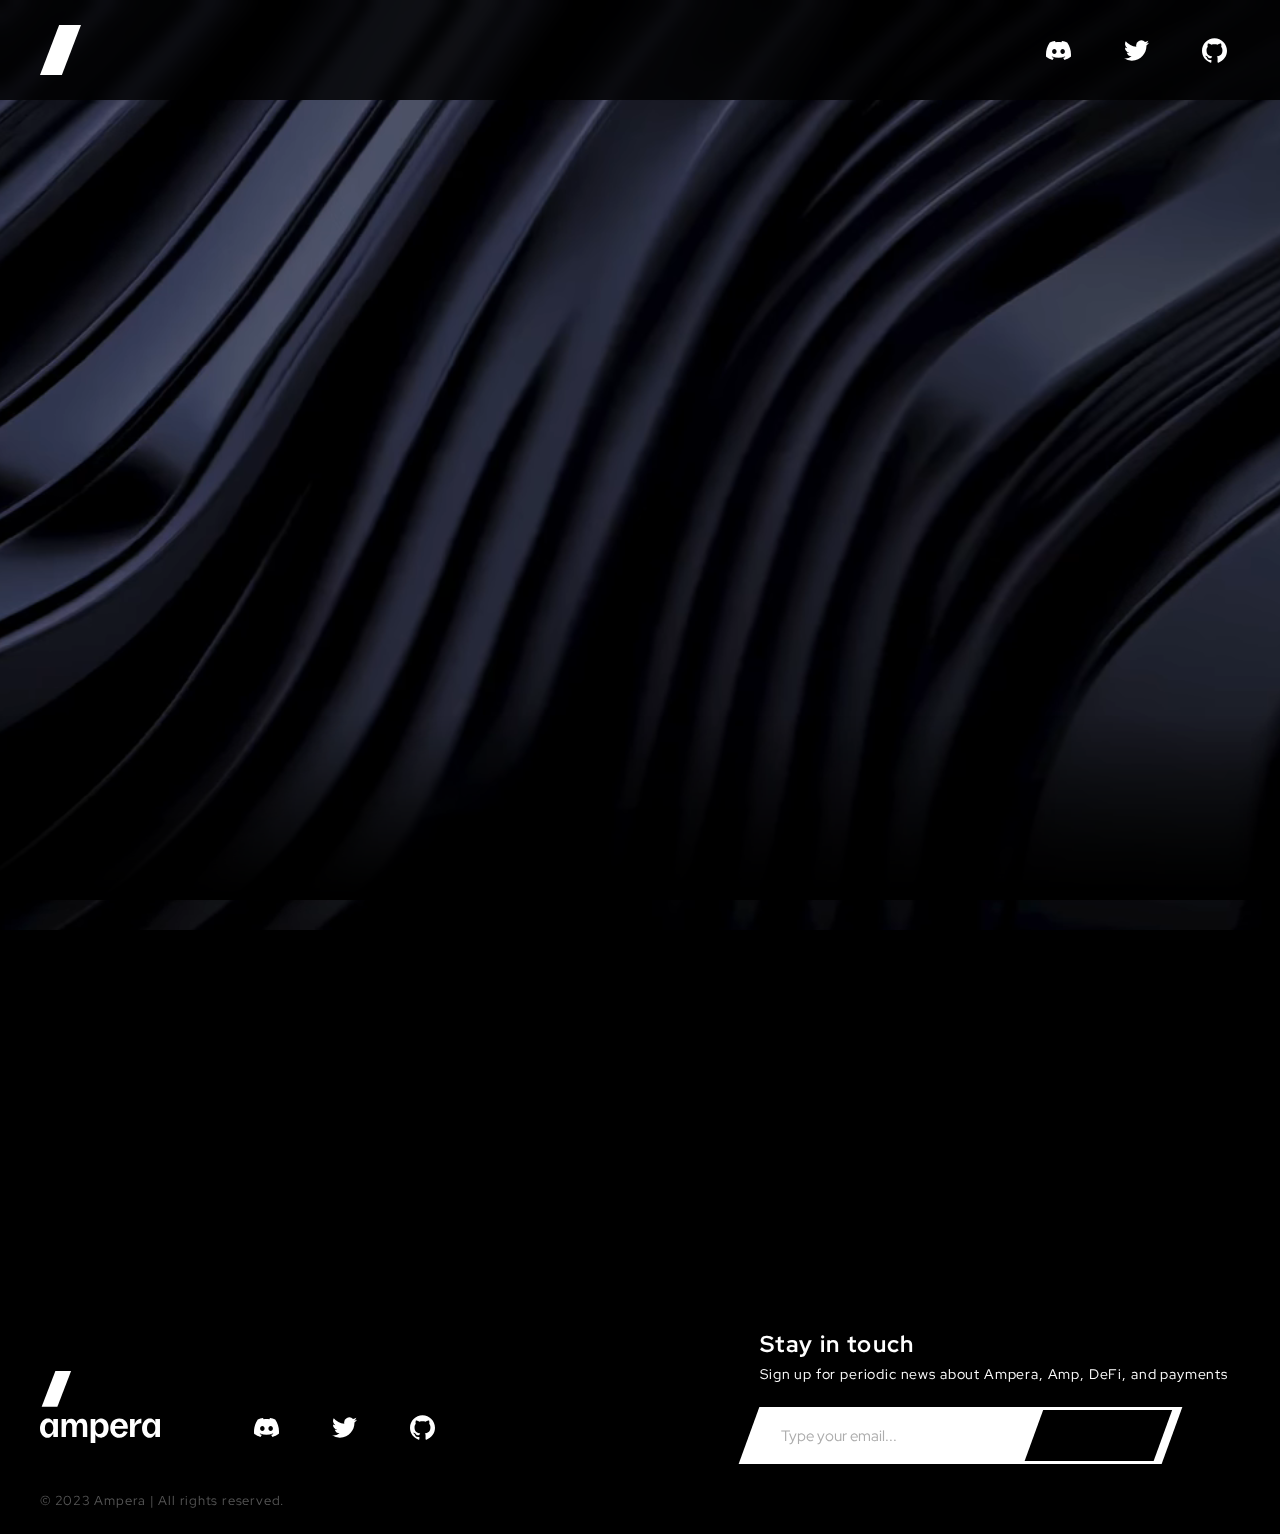
==== commit fcd51a08: "commit before handoff" ====
--- a/index.html
+++ b/index.html
@@ -4,8 +4,17 @@
     <meta charset="UTF-8">
     <meta name="viewport" content="width=device-width, initial-scale=1.0">
     <title>Ampera</title>
-    <link rel="stylesheet" href="reset.css">
-    <link rel="stylesheet" href="style.css">
+    <link rel="apple-touch-icon" sizes="180x180" href="/apple-touch-icon.png">
+    <link rel="icon" type="image/png" sizes="32x32" href="/favicon-32x32.png">
+    <link rel="icon" type="image/png" sizes="16x16" href="/favicon-16x16.png">
+    <link rel="manifest" href="/site.webmanifest">
+    <link rel="mask-icon" href="/safari-pinned-tab.svg" color="#000000">
+    <meta name="msapplication-TileColor" content="#da532c">
+    <meta name="theme-color" content="#000000">
+    <!-- <link rel="stylesheet" href="reset.css"> -->
+    <!-- <link rel="stylesheet" href="style.css"> -->
+    <link rel="stylesheet" href="reset.min.css">
+    <link rel="stylesheet" href="style.min.css">
 </head>
 <body>
     <header>
@@ -78,8 +87,8 @@
             <!-- <img src="images/footer-hero-bg.jpg" alt="" class="footer-hero-bg"> -->
             
             <video disableRemotePlayback autoplay muted loop playsInline poster="images/footer-hero-bg.jpg" class="footer-hero-bg">
-                <source src="videos/ampera-footer-bg.webm?v2" type="video/webm">
-                <source src="videos/ampera-footer-bg.mp4?v2" type="video/mp4">
+                <!-- <source src="videos/ampera-footer-bg.webm?v3" type="video/webm"> -->
+                <source src="videos/ampera-footer-bg.mp4?v3" type="video/mp4">
                 <img src="images/footer-hero-bg.jpg">
             </video>
         </div>
@@ -137,11 +146,5 @@
             </div>
         </div>
     </footer>
-
-
-    <script>
-    
-
-      </script> 
 </body>
 </html>--- a/style.css
+++ b/style.css
@@ -747,7 +747,7 @@
 }
 @media (min-width: 1025px) {
     .footer-subscribe form.custom-substack-widget button[type="submit"] {
-        right: -7px;
+        right: -10px;
     }
 }
 
--- a/style.min.css
+++ b/style.min.css
@@ -0,0 +1 @@
+@import url(https://fonts.googleapis.com/css2?family=Red+Hat+Display:ital,wght@0,300;0,400;0,500;0,700;1,300;1,400;1,500;1,700&display=swap);a,body{color:#fff}.social-nav,.social-nav a{display:-webkit-box;display:-webkit-flex}.container,.hero{position:relative}:root{--container-width:1920px;--gutter:17px;--gutter-md:30px;--gutter-lg:40px;--header-font-face:'Red Hat Display','Helvetica Neue',Helvetica,Arial,sans-serif;--body-font-face:'Red Hat Display','Helvetica Neue',Helvetica,Arial,sans-serif;--header-height:60px;--header-height-lg:100px}::-webkit-scrollbar{width:6px}::-webkit-scrollbar-thumb{background-color:#fff;-webkit-border-radius:5px;border-radius:5px}body{font-family:var(--body-font-face);font-size:15px;font-size:clamp(.94rem, -webkit-calc(.84rem + .49vw), 1.44rem);font-size:clamp(.94rem, calc(.84rem + .49vw), 1.44rem);line-height:1.3;overflow-x:hidden;background:#000}p{font-weight:400;letter-spacing:.06em}p>span{display:inline-block}a{-webkit-transition:opacity 250ms;transition:opacity 250ms}a:hover{opacity:.5}.button,button:not([class]),input,select,textarea{border:1px solid #fff;color:#fff;-webkit-transition:color .125s,background-color .125s;transition:color .125s,background-color .125s;position:relative;padding:.5em .6em .4em;font-size:15px}.button:hover,button:not([class]):not([disabled]):hover,input[type=reset]:hover,input[type=submit]:hover{background-color:#fff;color:#010101}input::-webkit-input-placeholder{opacity:1!important;color:#acacac!important;text-shadow:1px 1px 0 #fff!important}input::-moz-placeholder{opacity:1!important;color:#acacac!important;text-shadow:1px 1px 0 #fff!important}input::-ms-input-placeholder{opacity:1!important;color:#acacac!important;text-shadow:1px 1px 0 #fff!important}input::placeholder{opacity:1!important;color:#acacac!important;text-shadow:1px 1px 0 #fff!important}h1,h2,h3,h4,h5,h6{font-family:var(--header-font-face);font-weight:500;line-height:1.2;letter-spacing:.02em}h3,h4{letter-spacing:.06em}h4,h5,h6{font-weight:700;font-size:1.15em}h1{font-size:33px;font-size:clamp(2.06rem, -webkit-calc(1.72rem + 1.85vw), 3.94rem);font-size:clamp(2.06rem, calc(1.72rem + 1.85vw), 3.94rem)}h2{font-size:23px;font-size:clamp(1.44rem, -webkit-calc(1.21rem + 1.23vw), 2.69rem);font-size:clamp(1.44rem, calc(1.21rem + 1.23vw), 2.69rem)}h3{font-weight:300;font-size:17px;font-size:clamp(1.06rem, -webkit-calc(.88rem + .99vw), 2.06rem);font-size:clamp(1.06rem, calc(.88rem + .99vw), 2.06rem)}h4{font-size:16px;font-size:clamp(1rem, -webkit-calc(.87rem + .68vw), 1.69rem);font-size:clamp(1rem, calc(.87rem + .68vw), 1.69rem)}.icon,.logo{-webkit-user-select:none;-moz-user-select:none;-ms-user-select:none;user-select:none;pointer-events:none}.social-nav{display:flex}.social-nav li{margin-left:8px}.social-nav li:first-child{margin-left:0}.social-nav a{display:flex;-webkit-box-pack:center;-webkit-justify-content:center;justify-content:center;-webkit-box-align:center;-webkit-align-items:center;align-items:center;padding:10px;width:52px;height:52px}.social-nav svg{fill:white;fill:currentColor;width:25px;height:25px}header{position:fixed;top:0;left:0;width:100%;background:rgba(0,0,0,.8);-webkit-backdrop-filter:blur(7px);backdrop-filter:blur(7px);z-index:2000}header>.container{display:-webkit-box;display:-webkit-flex;display:flex;-webkit-box-pack:justify;-webkit-justify-content:space-between;justify-content:space-between;height:var(--header-height);padding-top:4px;padding-bottom:4px}.header__left,.header__right{-webkit-box-flex:1;-webkit-flex:1 1 auto;flex:1 1 auto;display:-webkit-box;display:-webkit-flex;display:flex;-webkit-box-align:center;-webkit-align-items:center;align-items:center}header .logo{max-width:28px;margin-left:0}.container,header .social-nav{margin-left:auto}.container{width:100%;max-width:var(--container-width);margin-right:auto;padding-left:var(--gutter);padding-right:var(--gutter)}@media (min-width:768px){.container{padding-left:var(--gutter-md);padding-right:var(--gutter-md)}}.hero{min-height:800px;height:100vh;background-image:-webkit-gradient(linear,left top,left bottom,color-stop(66%,rgba(255,255,255,0)),to(#000));background-image:linear-gradient(to bottom,rgba(255,255,255,0) 66%,#000 100%);padding-top:var(--header-height)}.hero-bg,.hero::before{position:absolute;left:0}.hero::before{background-image:-webkit-gradient(linear,left top,left bottom,color-stop(8%,rgba(255,255,255,0)),to(#000));background-image:linear-gradient(rgba(255,255,255,0) 8%,#000 100%);content:" ";bottom:0;width:100%;height:200px;z-index:2}.hero>.container,.hero>.container>.content{height:100%;display:-webkit-box;display:-webkit-flex;width:100%}.hero-bg{top:0;width:100%;height:100vh;-webkit-transform:translateX(-60px) translateY(60px);transform:translateX(-60px) translateY(60px);-o-object-fit:cover;object-fit:cover;z-index:1}.hero>.container{display:flex;-webkit-box-pack:center;-webkit-justify-content:center;justify-content:center;-webkit-box-align:center;-webkit-align-items:center;align-items:center}.hero>.container>.content{display:flex;-webkit-box-orient:vertical;-webkit-box-direction:normal;-webkit-flex-direction:column;flex-direction:column;-webkit-box-pack:justify;-webkit-justify-content:space-between;justify-content:space-between;position:relative;z-index:3}.hero .logo{max-width:285px;margin:0 0 120px}.mast{margin-top:70px}@media (min-width:768px){.hero .logo{max-width:530px;margin:0}.mast{margin-top:0;min-height:270px;display:-webkit-box;display:-webkit-flex;display:flex;-webkit-box-align:center;-webkit-align-items:center;align-items:center}.mast>div:first-child{width:40%;margin-left:4%;margin-right:12%}.mast>div:nth-child(2){width:60%}}@media (min-width:1025px){.social-nav li{margin-left:26px}header>.container{height:var(--header-height-lg)}header .logo{max-width:41px}.container{padding-left:var(--gutter-lg);padding-right:var(--gutter-lg)}.hero{min-height:590px;padding-top:var(--header-height-lg)}.mast{-webkit-box-align:end;-webkit-align-items:flex-end;align-items:flex-end}.mast>div:first-child{margin-left:6%;margin-right:16%}}.mast .title{text-shadow:3px 1px 0 #000;margin-bottom:21px}.mast .subtitle{margin-bottom:0}.lower-third{padding-top:60px;margin-bottom:10px}.lower-third-content{text-align:left;margin-left:auto;margin-right:auto;max-width:82ch;text-shadow:1px 1px 12px #c1c1c1}.lower-third-content .content{margin-bottom:2.5rem}@media (min-height:900px){.lower-third{margin-bottom:60px}.lower-third-content .content{margin-bottom:4rem}}.lower-third-content .title{text-shadow:1px 1px 14px #c1c1c1;margin-bottom:0}.feature-list-wrap{position:relative;padding-bottom:140px}@media (min-width:768px){.lower-third{padding-top:20px}.lower-third-content{text-align:center}.feature-list-wrap{padding-bottom:250px}}.feature-list,footer>.container{display:-webkit-box;display:-webkit-flex;display:flex;-webkit-flex-wrap:wrap;flex-wrap:wrap}@media (min-width:563px){.feature-list{-webkit-box-pack:center;-webkit-justify-content:center;justify-content:center}}.feature-list li{display:-webkit-box;display:-webkit-flex;display:flex;-webkit-box-align:center;-webkit-align-items:center;align-items:center;margin-right:20px}@media (min-width:768px){.feature-list li{margin-left:40px;margin-right:40px}}@media (min-width:1440px){.feature-list li{margin-left:60px;margin-right:60px}}.feature-list p{font-size:15px;font-size:clamp(.94rem, -webkit-calc(.89rem + .25vw), 1.19rem);font-size:clamp(.94rem, calc(.89rem + .25vw), 1.19rem);text-shadow:1px 1px 0 #000;margin-bottom:0}@media (min-width:1920px){body{font-size:23px}h1{font-size:63px}h2{font-size:43px}h3{font-size:33px}h4{font-size:27px}.mast>div:first-child{margin-left:12%;margin-right:16%}.feature-list p{font-size:19px}}.feature-list .icon{width:30px;height:30px;margin-right:13px}footer{position:relative}.footer-hero-bg{position:absolute;bottom:0;left:0;width:100%;-o-object-fit:cover;object-fit:cover;z-index:-2}footer .footer__left{display:-webkit-box;display:-webkit-flex;display:flex;-webkit-box-align:end;-webkit-align-items:flex-end;align-items:flex-end}footer .social-nav{margin-left:26px}@media (min-width:400px){footer .social-nav{margin-left:46px}}@media (min-width:768px){.feature-list .icon{width:60px;height:60px}footer .footer__left{width:60%;margin-top:40px;margin-bottom:40px}footer .social-nav{margin-left:60px}}.footer-subscribe form.custom-substack-widget,footer .footer__right{width:100%}.footer-subscribe{margin-top:80px}.footer-subscribe .title{margin-bottom:.4rem}.footer-subscribe p{font-size:14px}.footer-substack{position:relative;max-width:366px}#custom-substack-embed{position:absolute;top:0;left:10px;width:85%}@media (min-width:768px){footer .footer__right{width:40%}.footer-subscribe{margin-top:0}#custom-substack-embed{left:auto;width:104%}}.footer-subscribe form{position:relative;width:89%;-webkit-border-radius:0;border-radius:0;border:0;margin-bottom:20px}@media (min-width:768px){.footer-subscribe form{width:100%}}.subscribe-input::after,.subscribe-input::before{background:#fff;width:70px;height:100%;-webkit-transform:skewX(-20deg);top:0;content:" ";display:block}.subscribe-input{position:relative;margin-left:10px;margin-right:-10px}.subscribe-input::before{position:absolute;left:-11px;transform:skewX(-20deg)}.subscribe-input::after{position:absolute;right:-12px;transform:skewX(-20deg)}.footer-subscribe input:not([type=submit]){font-size:15px!important;background:#fff!important;color:#010101!important;padding:17px 20px 16px;min-width:240px;width:100%;outline:0;height:57px}.footer-subscribe [type=submit]{font-family:var(--body-font-face);height:46px;border:none;font-weight:400!important;font-size:15px!important;line-height:1!important;background:#000!important;color:#fff!important;margin-top:4.5px;padding:17px 20px 16px}.footer-subscribe input[type=submit]:hover{color:#fff}.footer-subscribe button[type=submit]{position:absolute;top:0;right:0}.footer-subscribe form.custom-substack-widget input:not([type=submit]){height:52px;min-width:256px;padding-right:110px;margin-right:60px;margin-top:2px}.footer-subscribe form.custom-substack-widget button[type=submit]{position:absolute;margin-top:3px;right:-3px;z-index:2}@media (min-width:768px){.subscribe-input{margin-left:0}.footer-subscribe form.custom-substack-widget button[type=submit]{right:4.5%;margin-top:4px}}@media (min-width:1025px){.feature-list-wrap{padding-bottom:29vw}footer .social-nav{margin-left:80px}#custom-substack-embed{width:auto}.footer-subscribe form{width:-webkit-fit-content;width:-moz-fit-content;width:fit-content;-webkit-transform:none;transform:none;margin-left:0}.footer-subscribe input:not([type=submit]){min-width:400px}.footer-subscribe form.custom-substack-widget input:not([type=submit]){min-width:320px}.footer-subscribe form.custom-substack-widget button[type=submit]{right:-10px}}.subscribe-submit{position:absolute;top:0;right:-3px;z-index:2}.subscribe-submit::before{background:#000;content:" ";width:-webkit-calc(100% + 20px);width:calc(100% + 20px);height:100%;position:absolute;top:3px;left:-10px;display:block;-webkit-transform:skewX(-20deg);transform:skewX(-20deg)}footer .logo{width:120px;min-width:80px;margin-left:0;margin-bottom:10px}.footer__legal{font-size:12px;color:#555;margin-top:80px}@media (min-width:768px){.footer__legal{font-size:13px;margin-top:0}}@-webkit-keyframes breathe{0%{opacity:0;-webkit-filter:blur(3px);filter:blur(3px);-webkit-transform:translateX(-60px) translateY(60px) scale(1.05);transform:translateX(-60px) translateY(60px) scale(1.05)}30%{opacity:1}50%{-webkit-transform:translateY(0) translateX(0) scale(1);transform:translateY(0) translateX(0) scale(1)}100%{-webkit-filter:blur(0px);filter:blur(0px);-webkit-transform:translateY(0) translateX(0) scale(1);transform:translateY(0) translateX(0) scale(1)}}@keyframes breathe{0%{opacity:0;-webkit-filter:blur(3px);filter:blur(3px);-webkit-transform:translateX(-60px) translateY(60px) scale(1.05);transform:translateX(-60px) translateY(60px) scale(1.05)}30%{opacity:1}50%{-webkit-transform:translateY(0) translateX(0) scale(1);transform:translateY(0) translateX(0) scale(1)}100%{-webkit-filter:blur(0px);filter:blur(0px);-webkit-transform:translateY(0) translateX(0) scale(1);transform:translateY(0) translateX(0) scale(1)}}@-webkit-keyframes zoom{0%{opacity:0;-webkit-transform:scale(1) translate3d(0,0,0);transform:scale(1) translate3d(0,0,0)}100%,20%{opacity:1}100%,50%{opacity:.8;-webkit-transform:scale(1.075) translate3d(3.5vw,-3.5vw,3.5vw);transform:scale(1.075) translate3d(3.5vw,-3.5vw,3.5vw)}}@keyframes zoom{0%{opacity:0;-webkit-transform:scale(1) translate3d(0,0,0);transform:scale(1) translate3d(0,0,0)}100%,20%{opacity:1}100%,50%{opacity:.8;-webkit-transform:scale(1.075) translate3d(3.5vw,-3.5vw,3.5vw);transform:scale(1.075) translate3d(3.5vw,-3.5vw,3.5vw)}}@-webkit-keyframes fadein{0%{opacity:0;-webkit-transform:translateY(0);transform:translateY(0)}100%{opacity:1;-webkit-transform:translateY(21px);transform:translateY(21px)}}@keyframes fadein{0%{opacity:0;-webkit-transform:translateY(0);transform:translateY(0)}100%{opacity:1;-webkit-transform:translateY(21px);transform:translateY(21px)}}@-webkit-keyframes hover{0%,100%{-webkit-transform:translateY(0);transform:translateY(0)}50%{-webkit-transform:translateY(24px);transform:translateY(24px)}}@keyframes hover{0%,100%{-webkit-transform:translateY(0);transform:translateY(0)}50%{-webkit-transform:translateY(24px);transform:translateY(24px)}}.a-breathe{-webkit-transform:translateX(-60px) translateY(-60px) scale(1.2);transform:translateX(-60px) translateY(-60px) scale(1.2);-webkit-animation:1.6s forwards breathe;animation:1.6s forwards breathe}.a-fadein{opacity:0;-webkit-animation:1s .25s forwards fadein;animation:1s .25s forwards fadein}.a-fadein-2{opacity:0;-webkit-animation:1s 1.333s forwards fadein;animation:1s 1.333s forwards fadein}.a-fadein-3{opacity:0;-webkit-animation:1s 1.555s forwards fadein;animation:1s 1.555s forwards fadein}.a-fadein-4{opacity:0;-webkit-animation:1s 1.999s forwards fadein;animation:1s 1.999s forwards fadein}.a-fadein-5{opacity:0;-webkit-animation:1s 2.333s forwards fadein;animation:1s 2.333s forwards fadein}.a-fadein-6{opacity:0;-webkit-animation:1s 2.533s forwards fadein;animation:1s 2.533s forwards fadein}.a-zoom{-webkit-animation:1s 2.5s infinite zoom;animation:1s 2.5s infinite zoom}.a-hover{opacity:0;-webkit-animation:4s 3s forwards hover;animation:4s 3s forwards hover}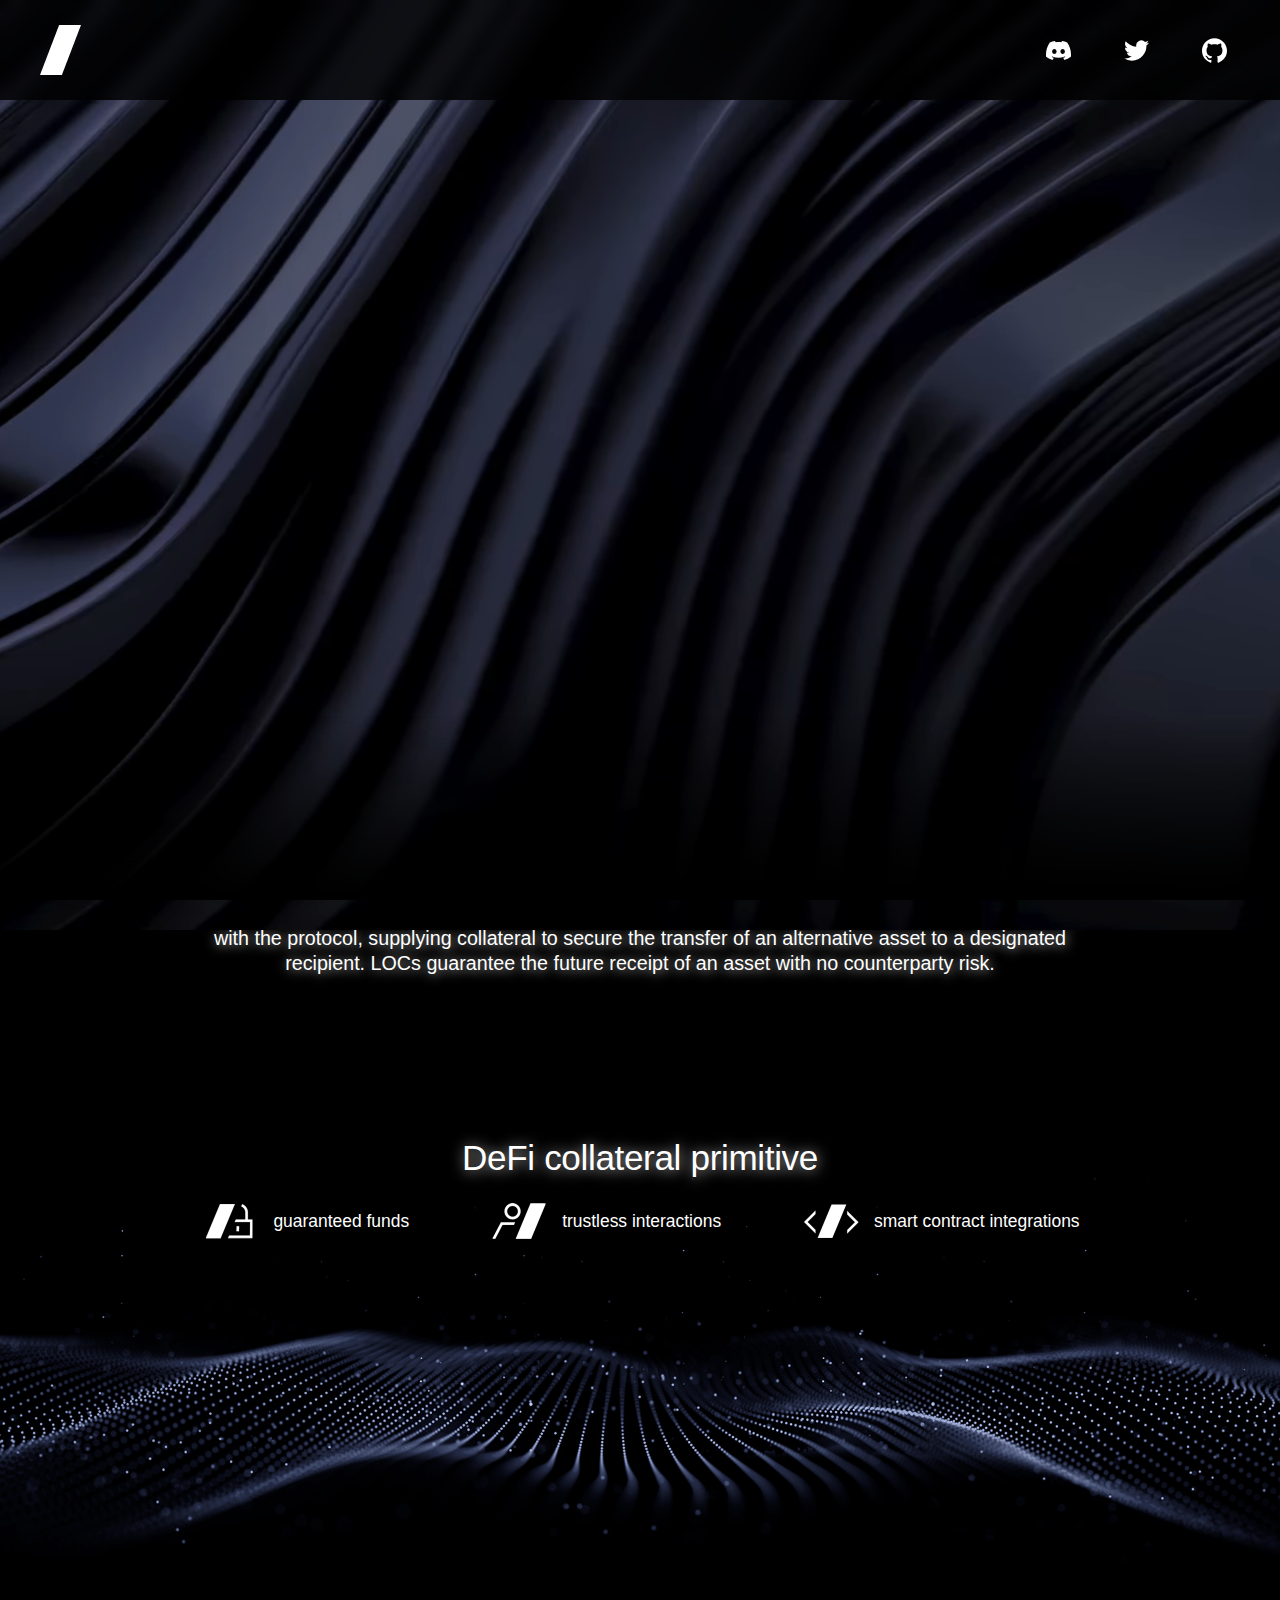
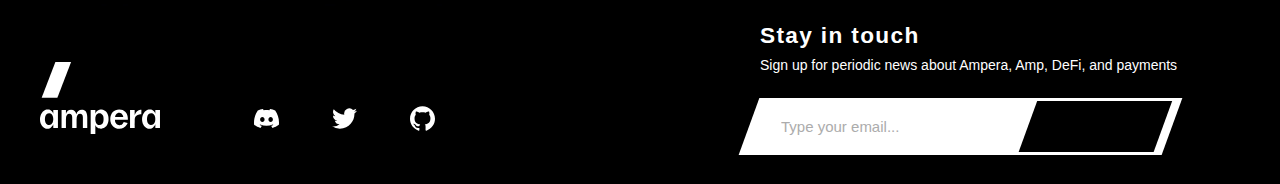
==== commit bcdd085f: "updates" ====
--- a/index.html
+++ b/index.html
@@ -11,10 +11,10 @@
     <link rel="mask-icon" href="/safari-pinned-tab.svg" color="#000000">
     <meta name="msapplication-TileColor" content="#da532c">
     <meta name="theme-color" content="#000000">
-    <!-- <link rel="stylesheet" href="reset.css"> -->
-    <!-- <link rel="stylesheet" href="style.css"> -->
-    <link rel="stylesheet" href="reset.min.css">
-    <link rel="stylesheet" href="style.min.css">
+    <link rel="stylesheet" href="reset.css">
+    <link rel="stylesheet" href="style.css">
+    <!-- <link rel="stylesheet" href="reset.min.css">
+    <link rel="stylesheet" href="style.min.css"> -->
 </head>
 <body>
     <header>
@@ -44,30 +44,29 @@
 
                     <div class="mast">
                         <div>
-                            <h1 class="logo a-fadein"><img src="images/ampera-logo.svg" alt="ampera"></h1>
+                            <h1 class="logo a-fadein"><img src="images/ampera-wordmark.svg" alt="ampera"></h1>
                         </div>
                         <div>
                             <h1 class="title a-fadein-2">The new era<br> of digital money</h1>
-                            <h3 class="subtitle a-fadein-3">Collateral protocol for onchain credit</h3>
+                            <h3 class="subtitle a-fadein-3">Collateral protocol for<br class="show-for-medium-only"> onchain credit</h3>
                         </div>
                     </div>
                     
                     <div class="lower-third">
                         <div class="lower-third-content">
-                            <p class="content a-fadein-4">Ampera is a protocol on the Ethereum blockchain that creates digital Letters of Credit (LOCs), 
-                                which guarantee the future receipt of an asset with no counterparty risk. Users interact directly with the
-                                protocol, supplying collateral to secure the transfer of an alternative asset to a <span>designated recipient.</span></p>
-                                <p>
-                              
-
-                                </p>
-                            <h2 class="title a-fadein-5">DeFi collateral primitive</h2>
+                          
                         </div>
                     </div>
                 </div>
             </div>
         </div>
-        <div class="feature-list-wrap a-fadein-6">
+        <div class="section-description">
+            <div class="container">
+                <p class="content">Ampera is a protocol on Ethereum that creates digital Letters of Credit (LOCs). Users interact directly with the protocol, supplying collateral to secure the transfer of an alternative asset to a designated recipient. LOCs guarantee the future receipt of an asset with no counterparty risk.</p>
+                <h2 class="title">DeFi collateral primitive</h2>
+            </div>
+        </div>
+        <div class="feature-list-wrap">
             <div class="container">
                 <ul class="feature-list">
                     <li>
@@ -84,13 +83,12 @@
                     </li>
                 </ul>
             </div>
-            <!-- <img src="images/footer-hero-bg.jpg" alt="" class="footer-hero-bg"> -->
+            <img src="images/footer-hero-bg.jpg" alt="" class="footer-hero-bg">
             
-            <video disableRemotePlayback autoplay muted loop playsInline poster="images/footer-hero-bg.jpg" class="footer-hero-bg">
-                <!-- <source src="videos/ampera-footer-bg.webm?v3" type="video/webm"> -->
+            <!-- <video disableRemotePlayback autoplay muted loop playsInline poster="images/footer-hero-bg.jpg" class="footer-hero-bg">
                 <source src="videos/ampera-footer-bg.mp4?v3" type="video/mp4">
                 <img src="images/footer-hero-bg.jpg">
-            </video>
+            </video> -->
         </div>
 
     </div>
@@ -117,7 +115,7 @@
                         <!-- <iframe title="Sign up for the Amp newsletter" src="https://amptoken.substack.com/embed" width="320" height="320" frameborder="0" scrolling="no"></iframe> -->
                         <form action="#">
                             <div class="subscribe-input"><input type="email" placeholder="Type your email..." disabled></div>
-                            <div class="subscribe-submit"><input type="submit" value="                       " disabled></div>
+                            <div class="subscribe-submit"><input type="submit" value="                  " disabled></div>
                         </form>
                         <div id="custom-substack-embed"></div>
     
@@ -142,7 +140,7 @@
                 </div>
             </div>
             <div class="footer__legal">
-                <p>&copy; 2023 Ampera | All rights reserved.</p>
+                <!-- <p>&copy; 2023 Ampera | All rights reserved.</p> -->
             </div>
         </div>
     </footer>
--- a/style.css
+++ b/style.css
@@ -1,4 +1,72 @@
-@import url('https://fonts.googleapis.com/css2?family=Red+Hat+Display:ital,wght@0,300;0,400;0,500;0,700;1,300;1,400;1,500;1,700&display=swap');
+/* @import url('https://fonts.googleapis.com/css2?family=Red+Hat+Display:ital,wght@0,300;0,400;0,500;0,700;1,300;1,400;1,500;1,700&display=swap'); */
+@font-face {
+    font-family: 'Ampera ROM';
+    src: url('amperarom-bold-webfont.woff2') format('woff2'),
+         url('amperarom-bold-webfont.woff') format('woff');
+    font-weight: 700;
+    font-style: normal;
+
+}
+
+@font-face {
+    font-family: 'Ampera ROM';
+    src: url('amperarom-bolditalic-webfont.woff2') format('woff2'),
+         url('amperarom-bolditalic-webfont.woff') format('woff');
+    font-weight: 700;
+    font-style: italic;
+
+}
+
+@font-face {
+    font-family: 'Ampera ROM';
+    src: url('amperarom-light-webfont.woff2') format('woff2'),
+         url('amperarom-light-webfont.woff') format('woff');
+    font-weight: 300;
+    font-style: normal;
+
+}
+
+@font-face {
+    font-family: 'Ampera ROM';
+    src: url('amperarom-lightitalic-webfont.woff2') format('woff2'),
+         url('amperarom-lightitalic-webfont.woff') format('woff');
+    font-weight: 300;
+    font-style: italic;
+
+}
+
+@font-face {
+    font-family: 'Ampera ROM';
+    src: url('amperarom-medium-webfont.woff2') format('woff2'),
+         url('amperarom-medium-webfont.woff') format('woff');
+    font-weight: 500;
+    font-style: normal;
+}
+
+@font-face {
+    font-family: 'Ampera ROM';
+    src: url('amperarom-mediumitalic-webfont.woff2') format('woff2'),
+         url('amperarom-mediumitalic-webfont.woff') format('woff');
+    font-weight: 500;
+    font-style: italic;
+}
+
+@font-face {
+    font-family: 'Ampera ROM';
+    src: url('amperarom-regular-webfont.woff2') format('woff2'),
+         url('amperarom-regular-webfont.woff') format('woff');
+    font-weight: 400;
+    font-style: normal;
+}
+
+@font-face {
+    font-family: 'Ampera ROM';
+    src: url('amperarom-regularitalic-webfont.woff2') format('woff2'),
+         url('amperarom-regularitalic-webfont.woff') format('woff');
+    font-weight: 400;
+    font-style: italic;
+}
+
 
 :root {
     --container-width: 1920px;
@@ -6,8 +74,8 @@
     --gutter-md: 30px;
     --gutter-lg: 40px;
 
-    --header-font-face: 'Red Hat Display', 'Helvetica Neue', Helvetica, Arial, sans-serif;
-    --body-font-face: 'Red Hat Display', 'Helvetica Neue', Helvetica, Arial, sans-serif;
+    --header-font-face: 'Ampera ROM', 'Helvetica Neue', Helvetica, Arial, sans-serif;
+    --body-font-face: 'Ampera ROM', 'Helvetica Neue', Helvetica, Arial, sans-serif;
 
     --header-height: 60px;
     --header-height-lg: 100px;
@@ -15,7 +83,7 @@
 
 ::-webkit-scrollbar {
     width: 6px; 
-  }
+}
 
 ::-webkit-scrollbar-thumb {
     background-color: white; 
@@ -41,19 +109,10 @@
 
 p {
     font-weight: 400;
-    letter-spacing: 0.06em;
 }
 p > span {
     display: inline-block;
 }
-
-/* p.medium {
-    font-size: 1.25em;
-}
-
-p.large {
-    font-size: 1.6em;
-} */
 
 a {
     color: #fff;
@@ -86,7 +145,7 @@
     font-family: var(--header-font-face);
     font-weight: 500;
     line-height: 1.2;
-    letter-spacing: 0.02em;
+    letter-spacing: -0.01em;
 }
 h4, h5, h6 {
     font-weight: 700;
@@ -261,10 +320,6 @@
 
     padding-top: var(--header-height);
 }
-@media (min-width: 768px) {
-    .hero {
-    }
-}
 @media (min-width: 1025px) {
     .hero {
         min-height: 590px;
@@ -362,9 +417,6 @@
         margin-left: 6%;
         margin-right: 16%;
     }
-    .mast > div:nth-child(2) {
-        
-    }
 }
 @media (min-width: 1920px) {
     .mast > div:nth-child(1) {
@@ -378,25 +430,13 @@
     margin-bottom: 21px;
 }
 .mast .subtitle {
-    /* text-shadow: 2px 1px 0 black; */
     margin-bottom: 0;
 }
 
-.lower-third {    
-    padding-top: 60px;
-    margin-bottom: 10px;
-}
-@media (min-width: 768px) {
-    .lower-third {
-        padding-top: 20px;
-    }
-}
-@media (min-height: 900px) {
-    .lower-third {
-        margin-bottom: 60px;
-    }   
-}
-.lower-third-content {
+
+
+
+.section-description .content {
     text-align: left;
     margin-left: auto;
     margin-right: auto;
@@ -404,22 +444,24 @@
     text-shadow: 1px 1px 12px #c1c1c1;
 }
 @media (min-width: 768px) {
-    .lower-third-content {
+    .section-description .content {
         text-align: center;
     }
 }
-.lower-third-content .content {
-    margin-bottom: 2.5rem;
-}
-@media (min-height: 900px) {
-    .lower-third-content .content {
-        margin-bottom: 4rem;
-    }
-}
-.lower-third-content .title {
+.section-description .content {
+    margin-bottom: 10rem;
+}
+
+.section-description .title {
     text-shadow: 1px 1px 14px #c1c1c1;
-    margin-bottom: 0;
-}
+    margin-bottom: 0.75rem;
+}
+@media (min-width: 768px) {
+    .section-description .title {
+        text-align: center;
+    }
+}
+
 
 .feature-list-wrap {
     position: relative;
@@ -498,11 +540,6 @@
 footer {
     position: relative;
     
-}
-@media (min-height: 900px) {
-    footer {
-        
-    }
 }
 
 .footer-hero-bg {
@@ -515,12 +552,6 @@
     z-index: -2;
 }
 
-@media (min-width: 1025px) {
-    .footer-hero-bg {
-     
-    }
-}
-
 footer > .container {
     display: flex;
     flex-wrap: wrap;
@@ -600,11 +631,6 @@
         width: 104%;
     }
 }
-/* @media (min-width: 986px) {
-    #custom-substack-embed {
-        width: 107%;
-    }
-} */
 @media (min-width: 1025px) {
     #custom-substack-embed {
         width: auto;
@@ -623,9 +649,6 @@
 @media (min-width: 768px) {
     .footer-subscribe form {
         width: 100%;
-        /* width: fit-content;
-        transform: scale(.756);
-        margin-left: -36px; */
     }
 }
 @media (min-width: 1025px) {
@@ -679,15 +702,8 @@
     height: 57px;
     
 }
-
-@media (min-width: 768px) {
+@media (min-width: 1025px) {
     .footer-subscribe input:not([type="submit"]) {
-
-    }
-}
-@media (min-width: 1025px) {
-    .footer-subscribe input:not([type="submit"]) {
-
         min-width: 400px;
     }
 }
@@ -721,12 +737,6 @@
     padding-right: 110px;
     margin-right: 60px;
     margin-top: 2px;
-    /* border: 1px solid red; */
-}
-@media (min-width: 768px) {
-    .footer-subscribe form.custom-substack-widget input:not([type="submit"]){
-        /* min-width: 320px; */
-    }
 }
 @media (min-width: 1025px) {
     .footer-subscribe form.custom-substack-widget input:not([type="submit"]){
@@ -753,18 +763,11 @@
 
 
 
-.subscribe-submit{
+.subscribe-submit {
     position: absolute;
     top: 0;
     right: -3px;
     z-index: 2;
-    
-    /* z-index: 13; */
-}
-@media (min-width: 768px) {
-    .subscribe-submit {
-        /* right: 0; */
-    }
 }
 .subscribe-submit::before {
     background: black;
@@ -777,20 +780,6 @@
     display: block;
     transform: skewX(-20deg);
 }
-/* .subscribe-submit::after {
-    background: red;
-    content: " ";
-    width: 70px;
-    height: 100%;
-    position: absolute;
-    top: 0;
-    right: -10px;
-    display: block;
-    transform: skewX(-20deg);
-    z-index: 1;
-} */
-
-
 
 footer .logo {
     width: 120px;
@@ -798,13 +787,6 @@
     margin-left: 0;
     margin-bottom: 10px;
 }
-@media (min-width: 768px) {
-    footer .logo {
-    }
-}
-
-
-
 
 .footer__legal {
     font-size: 12px;
@@ -818,7 +800,6 @@
         margin-top: 0;
     }
 }
-
 
 /* animations */
 @keyframes breathe {
@@ -918,3 +899,12 @@
     opacity: 0;
     animation: 4s hover 3s forwards;
 }
+
+.show-for-medium-only {
+    display: none !important;
+}
+@media (min-width: 768px) and (max-width: 1024px) {
+    .show-for-medium-only {
+        display: block !important;
+    }
+}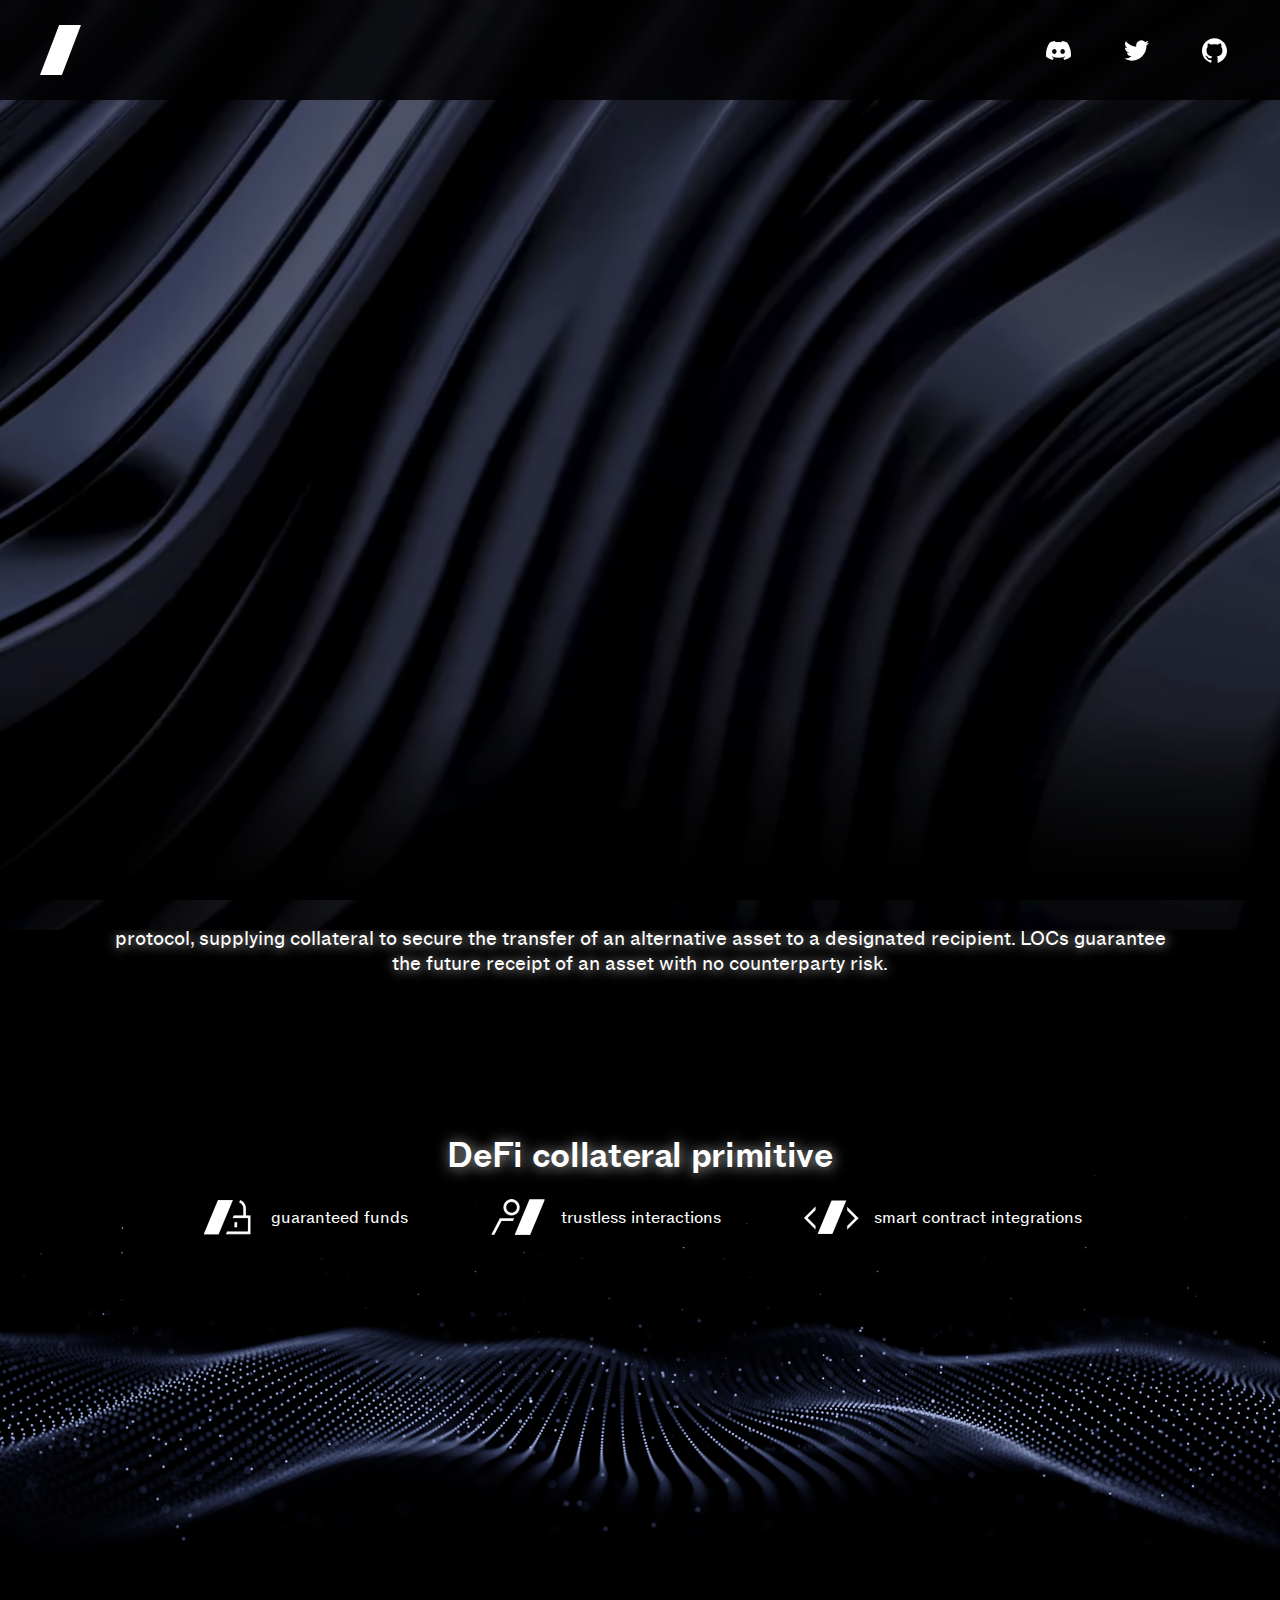
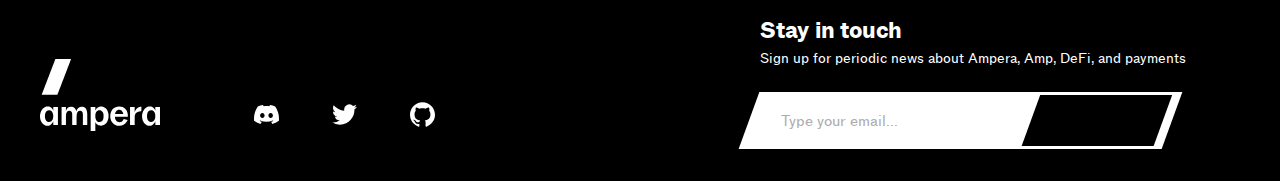
==== commit fc9df0d2: "updates" ====
--- a/index.html
+++ b/index.html
@@ -11,10 +11,10 @@
     <link rel="mask-icon" href="/safari-pinned-tab.svg" color="#000000">
     <meta name="msapplication-TileColor" content="#da532c">
     <meta name="theme-color" content="#000000">
-    <link rel="stylesheet" href="reset.css">
-    <link rel="stylesheet" href="style.css">
-    <!-- <link rel="stylesheet" href="reset.min.css">
-    <link rel="stylesheet" href="style.min.css"> -->
+    <!-- <link rel="stylesheet" href="reset.css"> -->
+    <!-- <link rel="stylesheet" href="style.css"> -->
+    <link rel="stylesheet" href="reset.min.css?v2">
+    <link rel="stylesheet" href="style.min.css?v2">
 </head>
 <body>
     <header>
--- a/style.css
+++ b/style.css
@@ -1,8 +1,8 @@
 /* @import url('https://fonts.googleapis.com/css2?family=Red+Hat+Display:ital,wght@0,300;0,400;0,500;0,700;1,300;1,400;1,500;1,700&display=swap'); */
 @font-face {
     font-family: 'Ampera ROM';
-    src: url('amperarom-bold-webfont.woff2') format('woff2'),
-         url('amperarom-bold-webfont.woff') format('woff');
+    src: url('fonts/amperarom-bold-webfont.woff2') format('woff2'),
+         url('fonts/amperarom-bold-webfont.woff') format('woff');
     font-weight: 700;
     font-style: normal;
 
@@ -10,8 +10,8 @@
 
 @font-face {
     font-family: 'Ampera ROM';
-    src: url('amperarom-bolditalic-webfont.woff2') format('woff2'),
-         url('amperarom-bolditalic-webfont.woff') format('woff');
+    src: url('fonts/amperarom-bolditalic-webfont.woff2') format('woff2'),
+         url('fonts/amperarom-bolditalic-webfont.woff') format('woff');
     font-weight: 700;
     font-style: italic;
 
@@ -19,8 +19,8 @@
 
 @font-face {
     font-family: 'Ampera ROM';
-    src: url('amperarom-light-webfont.woff2') format('woff2'),
-         url('amperarom-light-webfont.woff') format('woff');
+    src: url('fonts/amperarom-light-webfont.woff2') format('woff2'),
+         url('fonts/amperarom-light-webfont.woff') format('woff');
     font-weight: 300;
     font-style: normal;
 
@@ -28,8 +28,8 @@
 
 @font-face {
     font-family: 'Ampera ROM';
-    src: url('amperarom-lightitalic-webfont.woff2') format('woff2'),
-         url('amperarom-lightitalic-webfont.woff') format('woff');
+    src: url('fonts/amperarom-lightitalic-webfont.woff2') format('woff2'),
+         url('fonts/amperarom-lightitalic-webfont.woff') format('woff');
     font-weight: 300;
     font-style: italic;
 
@@ -37,32 +37,32 @@
 
 @font-face {
     font-family: 'Ampera ROM';
-    src: url('amperarom-medium-webfont.woff2') format('woff2'),
-         url('amperarom-medium-webfont.woff') format('woff');
+    src: url('fonts/amperarom-medium-webfont.woff2') format('woff2'),
+         url('fonts/amperarom-medium-webfont.woff') format('woff');
     font-weight: 500;
     font-style: normal;
 }
 
 @font-face {
     font-family: 'Ampera ROM';
-    src: url('amperarom-mediumitalic-webfont.woff2') format('woff2'),
-         url('amperarom-mediumitalic-webfont.woff') format('woff');
+    src: url('fonts/amperarom-mediumitalic-webfont.woff2') format('woff2'),
+         url('fonts/amperarom-mediumitalic-webfont.woff') format('woff');
     font-weight: 500;
     font-style: italic;
 }
 
 @font-face {
     font-family: 'Ampera ROM';
-    src: url('amperarom-regular-webfont.woff2') format('woff2'),
-         url('amperarom-regular-webfont.woff') format('woff');
+    src: url('fonts/amperarom-regular-webfont.woff2') format('woff2'),
+         url('fonts/amperarom-regular-webfont.woff') format('woff');
     font-weight: 400;
     font-style: normal;
 }
 
 @font-face {
     font-family: 'Ampera ROM';
-    src: url('amperarom-regularitalic-webfont.woff2') format('woff2'),
-         url('amperarom-regularitalic-webfont.woff') format('woff');
+    src: url('fonts/amperarom-regularitalic-webfont.woff2') format('woff2'),
+         url('fonts/amperarom-regularitalic-webfont.woff') format('woff');
     font-weight: 400;
     font-style: italic;
 }
@@ -144,7 +144,7 @@
 h1, h2, h3, h4, h5, h6 {
     font-family: var(--header-font-face);
     font-weight: 500;
-    line-height: 1.2;
+    line-height: 1.1;
     letter-spacing: -0.01em;
 }
 h4, h5, h6 {
@@ -174,7 +174,6 @@
 
 h3 {
     font-weight: 300;
-    letter-spacing: 0.06em;
     font-size: 17px;
     font-size: clamp(1.06rem, calc(0.88rem + 0.99vw), 2.06rem); /* 17px - 33px */
 }
@@ -185,7 +184,6 @@
 }
 
 h4 {
-    letter-spacing: 0.06em;
     font-size: 16px;
     font-size: clamp(1.00rem, calc(0.87rem + 0.68vw), 1.69rem); /* 16px - 27px */
 }
--- a/style.min.css
+++ b/style.min.css
@@ -1 +1 @@
-@import url(https://fonts.googleapis.com/css2?family=Red+Hat+Display:ital,wght@0,300;0,400;0,500;0,700;1,300;1,400;1,500;1,700&display=swap);a,body{color:#fff}.social-nav,.social-nav a{display:-webkit-box;display:-webkit-flex}.container,.hero{position:relative}:root{--container-width:1920px;--gutter:17px;--gutter-md:30px;--gutter-lg:40px;--header-font-face:'Red Hat Display','Helvetica Neue',Helvetica,Arial,sans-serif;--body-font-face:'Red Hat Display','Helvetica Neue',Helvetica,Arial,sans-serif;--header-height:60px;--header-height-lg:100px}::-webkit-scrollbar{width:6px}::-webkit-scrollbar-thumb{background-color:#fff;-webkit-border-radius:5px;border-radius:5px}body{font-family:var(--body-font-face);font-size:15px;font-size:clamp(.94rem, -webkit-calc(.84rem + .49vw), 1.44rem);font-size:clamp(.94rem, calc(.84rem + .49vw), 1.44rem);line-height:1.3;overflow-x:hidden;background:#000}p{font-weight:400;letter-spacing:.06em}p>span{display:inline-block}a{-webkit-transition:opacity 250ms;transition:opacity 250ms}a:hover{opacity:.5}.button,button:not([class]),input,select,textarea{border:1px solid #fff;color:#fff;-webkit-transition:color .125s,background-color .125s;transition:color .125s,background-color .125s;position:relative;padding:.5em .6em .4em;font-size:15px}.button:hover,button:not([class]):not([disabled]):hover,input[type=reset]:hover,input[type=submit]:hover{background-color:#fff;color:#010101}input::-webkit-input-placeholder{opacity:1!important;color:#acacac!important;text-shadow:1px 1px 0 #fff!important}input::-moz-placeholder{opacity:1!important;color:#acacac!important;text-shadow:1px 1px 0 #fff!important}input::-ms-input-placeholder{opacity:1!important;color:#acacac!important;text-shadow:1px 1px 0 #fff!important}input::placeholder{opacity:1!important;color:#acacac!important;text-shadow:1px 1px 0 #fff!important}h1,h2,h3,h4,h5,h6{font-family:var(--header-font-face);font-weight:500;line-height:1.2;letter-spacing:.02em}h3,h4{letter-spacing:.06em}h4,h5,h6{font-weight:700;font-size:1.15em}h1{font-size:33px;font-size:clamp(2.06rem, -webkit-calc(1.72rem + 1.85vw), 3.94rem);font-size:clamp(2.06rem, calc(1.72rem + 1.85vw), 3.94rem)}h2{font-size:23px;font-size:clamp(1.44rem, -webkit-calc(1.21rem + 1.23vw), 2.69rem);font-size:clamp(1.44rem, calc(1.21rem + 1.23vw), 2.69rem)}h3{font-weight:300;font-size:17px;font-size:clamp(1.06rem, -webkit-calc(.88rem + .99vw), 2.06rem);font-size:clamp(1.06rem, calc(.88rem + .99vw), 2.06rem)}h4{font-size:16px;font-size:clamp(1rem, -webkit-calc(.87rem + .68vw), 1.69rem);font-size:clamp(1rem, calc(.87rem + .68vw), 1.69rem)}.icon,.logo{-webkit-user-select:none;-moz-user-select:none;-ms-user-select:none;user-select:none;pointer-events:none}.social-nav{display:flex}.social-nav li{margin-left:8px}.social-nav li:first-child{margin-left:0}.social-nav a{display:flex;-webkit-box-pack:center;-webkit-justify-content:center;justify-content:center;-webkit-box-align:center;-webkit-align-items:center;align-items:center;padding:10px;width:52px;height:52px}.social-nav svg{fill:white;fill:currentColor;width:25px;height:25px}header{position:fixed;top:0;left:0;width:100%;background:rgba(0,0,0,.8);-webkit-backdrop-filter:blur(7px);backdrop-filter:blur(7px);z-index:2000}header>.container{display:-webkit-box;display:-webkit-flex;display:flex;-webkit-box-pack:justify;-webkit-justify-content:space-between;justify-content:space-between;height:var(--header-height);padding-top:4px;padding-bottom:4px}.header__left,.header__right{-webkit-box-flex:1;-webkit-flex:1 1 auto;flex:1 1 auto;display:-webkit-box;display:-webkit-flex;display:flex;-webkit-box-align:center;-webkit-align-items:center;align-items:center}header .logo{max-width:28px;margin-left:0}.container,header .social-nav{margin-left:auto}.container{width:100%;max-width:var(--container-width);margin-right:auto;padding-left:var(--gutter);padding-right:var(--gutter)}@media (min-width:768px){.container{padding-left:var(--gutter-md);padding-right:var(--gutter-md)}}.hero{min-height:800px;height:100vh;background-image:-webkit-gradient(linear,left top,left bottom,color-stop(66%,rgba(255,255,255,0)),to(#000));background-image:linear-gradient(to bottom,rgba(255,255,255,0) 66%,#000 100%);padding-top:var(--header-height)}.hero-bg,.hero::before{position:absolute;left:0}.hero::before{background-image:-webkit-gradient(linear,left top,left bottom,color-stop(8%,rgba(255,255,255,0)),to(#000));background-image:linear-gradient(rgba(255,255,255,0) 8%,#000 100%);content:" ";bottom:0;width:100%;height:200px;z-index:2}.hero>.container,.hero>.container>.content{height:100%;display:-webkit-box;display:-webkit-flex;width:100%}.hero-bg{top:0;width:100%;height:100vh;-webkit-transform:translateX(-60px) translateY(60px);transform:translateX(-60px) translateY(60px);-o-object-fit:cover;object-fit:cover;z-index:1}.hero>.container{display:flex;-webkit-box-pack:center;-webkit-justify-content:center;justify-content:center;-webkit-box-align:center;-webkit-align-items:center;align-items:center}.hero>.container>.content{display:flex;-webkit-box-orient:vertical;-webkit-box-direction:normal;-webkit-flex-direction:column;flex-direction:column;-webkit-box-pack:justify;-webkit-justify-content:space-between;justify-content:space-between;position:relative;z-index:3}.hero .logo{max-width:285px;margin:0 0 120px}.mast{margin-top:70px}@media (min-width:768px){.hero .logo{max-width:530px;margin:0}.mast{margin-top:0;min-height:270px;display:-webkit-box;display:-webkit-flex;display:flex;-webkit-box-align:center;-webkit-align-items:center;align-items:center}.mast>div:first-child{width:40%;margin-left:4%;margin-right:12%}.mast>div:nth-child(2){width:60%}}@media (min-width:1025px){.social-nav li{margin-left:26px}header>.container{height:var(--header-height-lg)}header .logo{max-width:41px}.container{padding-left:var(--gutter-lg);padding-right:var(--gutter-lg)}.hero{min-height:590px;padding-top:var(--header-height-lg)}.mast{-webkit-box-align:end;-webkit-align-items:flex-end;align-items:flex-end}.mast>div:first-child{margin-left:6%;margin-right:16%}}.mast .title{text-shadow:3px 1px 0 #000;margin-bottom:21px}.mast .subtitle{margin-bottom:0}.lower-third{padding-top:60px;margin-bottom:10px}.lower-third-content{text-align:left;margin-left:auto;margin-right:auto;max-width:82ch;text-shadow:1px 1px 12px #c1c1c1}.lower-third-content .content{margin-bottom:2.5rem}@media (min-height:900px){.lower-third{margin-bottom:60px}.lower-third-content .content{margin-bottom:4rem}}.lower-third-content .title{text-shadow:1px 1px 14px #c1c1c1;margin-bottom:0}.feature-list-wrap{position:relative;padding-bottom:140px}@media (min-width:768px){.lower-third{padding-top:20px}.lower-third-content{text-align:center}.feature-list-wrap{padding-bottom:250px}}.feature-list,footer>.container{display:-webkit-box;display:-webkit-flex;display:flex;-webkit-flex-wrap:wrap;flex-wrap:wrap}@media (min-width:563px){.feature-list{-webkit-box-pack:center;-webkit-justify-content:center;justify-content:center}}.feature-list li{display:-webkit-box;display:-webkit-flex;display:flex;-webkit-box-align:center;-webkit-align-items:center;align-items:center;margin-right:20px}@media (min-width:768px){.feature-list li{margin-left:40px;margin-right:40px}}@media (min-width:1440px){.feature-list li{margin-left:60px;margin-right:60px}}.feature-list p{font-size:15px;font-size:clamp(.94rem, -webkit-calc(.89rem + .25vw), 1.19rem);font-size:clamp(.94rem, calc(.89rem + .25vw), 1.19rem);text-shadow:1px 1px 0 #000;margin-bottom:0}@media (min-width:1920px){body{font-size:23px}h1{font-size:63px}h2{font-size:43px}h3{font-size:33px}h4{font-size:27px}.mast>div:first-child{margin-left:12%;margin-right:16%}.feature-list p{font-size:19px}}.feature-list .icon{width:30px;height:30px;margin-right:13px}footer{position:relative}.footer-hero-bg{position:absolute;bottom:0;left:0;width:100%;-o-object-fit:cover;object-fit:cover;z-index:-2}footer .footer__left{display:-webkit-box;display:-webkit-flex;display:flex;-webkit-box-align:end;-webkit-align-items:flex-end;align-items:flex-end}footer .social-nav{margin-left:26px}@media (min-width:400px){footer .social-nav{margin-left:46px}}@media (min-width:768px){.feature-list .icon{width:60px;height:60px}footer .footer__left{width:60%;margin-top:40px;margin-bottom:40px}footer .social-nav{margin-left:60px}}.footer-subscribe form.custom-substack-widget,footer .footer__right{width:100%}.footer-subscribe{margin-top:80px}.footer-subscribe .title{margin-bottom:.4rem}.footer-subscribe p{font-size:14px}.footer-substack{position:relative;max-width:366px}#custom-substack-embed{position:absolute;top:0;left:10px;width:85%}@media (min-width:768px){footer .footer__right{width:40%}.footer-subscribe{margin-top:0}#custom-substack-embed{left:auto;width:104%}}.footer-subscribe form{position:relative;width:89%;-webkit-border-radius:0;border-radius:0;border:0;margin-bottom:20px}@media (min-width:768px){.footer-subscribe form{width:100%}}.subscribe-input::after,.subscribe-input::before{background:#fff;width:70px;height:100%;-webkit-transform:skewX(-20deg);top:0;content:" ";display:block}.subscribe-input{position:relative;margin-left:10px;margin-right:-10px}.subscribe-input::before{position:absolute;left:-11px;transform:skewX(-20deg)}.subscribe-input::after{position:absolute;right:-12px;transform:skewX(-20deg)}.footer-subscribe input:not([type=submit]){font-size:15px!important;background:#fff!important;color:#010101!important;padding:17px 20px 16px;min-width:240px;width:100%;outline:0;height:57px}.footer-subscribe [type=submit]{font-family:var(--body-font-face);height:46px;border:none;font-weight:400!important;font-size:15px!important;line-height:1!important;background:#000!important;color:#fff!important;margin-top:4.5px;padding:17px 20px 16px}.footer-subscribe input[type=submit]:hover{color:#fff}.footer-subscribe button[type=submit]{position:absolute;top:0;right:0}.footer-subscribe form.custom-substack-widget input:not([type=submit]){height:52px;min-width:256px;padding-right:110px;margin-right:60px;margin-top:2px}.footer-subscribe form.custom-substack-widget button[type=submit]{position:absolute;margin-top:3px;right:-3px;z-index:2}@media (min-width:768px){.subscribe-input{margin-left:0}.footer-subscribe form.custom-substack-widget button[type=submit]{right:4.5%;margin-top:4px}}@media (min-width:1025px){.feature-list-wrap{padding-bottom:29vw}footer .social-nav{margin-left:80px}#custom-substack-embed{width:auto}.footer-subscribe form{width:-webkit-fit-content;width:-moz-fit-content;width:fit-content;-webkit-transform:none;transform:none;margin-left:0}.footer-subscribe input:not([type=submit]){min-width:400px}.footer-subscribe form.custom-substack-widget input:not([type=submit]){min-width:320px}.footer-subscribe form.custom-substack-widget button[type=submit]{right:-10px}}.subscribe-submit{position:absolute;top:0;right:-3px;z-index:2}.subscribe-submit::before{background:#000;content:" ";width:-webkit-calc(100% + 20px);width:calc(100% + 20px);height:100%;position:absolute;top:3px;left:-10px;display:block;-webkit-transform:skewX(-20deg);transform:skewX(-20deg)}footer .logo{width:120px;min-width:80px;margin-left:0;margin-bottom:10px}.footer__legal{font-size:12px;color:#555;margin-top:80px}@media (min-width:768px){.footer__legal{font-size:13px;margin-top:0}}@-webkit-keyframes breathe{0%{opacity:0;-webkit-filter:blur(3px);filter:blur(3px);-webkit-transform:translateX(-60px) translateY(60px) scale(1.05);transform:translateX(-60px) translateY(60px) scale(1.05)}30%{opacity:1}50%{-webkit-transform:translateY(0) translateX(0) scale(1);transform:translateY(0) translateX(0) scale(1)}100%{-webkit-filter:blur(0px);filter:blur(0px);-webkit-transform:translateY(0) translateX(0) scale(1);transform:translateY(0) translateX(0) scale(1)}}@keyframes breathe{0%{opacity:0;-webkit-filter:blur(3px);filter:blur(3px);-webkit-transform:translateX(-60px) translateY(60px) scale(1.05);transform:translateX(-60px) translateY(60px) scale(1.05)}30%{opacity:1}50%{-webkit-transform:translateY(0) translateX(0) scale(1);transform:translateY(0) translateX(0) scale(1)}100%{-webkit-filter:blur(0px);filter:blur(0px);-webkit-transform:translateY(0) translateX(0) scale(1);transform:translateY(0) translateX(0) scale(1)}}@-webkit-keyframes zoom{0%{opacity:0;-webkit-transform:scale(1) translate3d(0,0,0);transform:scale(1) translate3d(0,0,0)}100%,20%{opacity:1}100%,50%{opacity:.8;-webkit-transform:scale(1.075) translate3d(3.5vw,-3.5vw,3.5vw);transform:scale(1.075) translate3d(3.5vw,-3.5vw,3.5vw)}}@keyframes zoom{0%{opacity:0;-webkit-transform:scale(1) translate3d(0,0,0);transform:scale(1) translate3d(0,0,0)}100%,20%{opacity:1}100%,50%{opacity:.8;-webkit-transform:scale(1.075) translate3d(3.5vw,-3.5vw,3.5vw);transform:scale(1.075) translate3d(3.5vw,-3.5vw,3.5vw)}}@-webkit-keyframes fadein{0%{opacity:0;-webkit-transform:translateY(0);transform:translateY(0)}100%{opacity:1;-webkit-transform:translateY(21px);transform:translateY(21px)}}@keyframes fadein{0%{opacity:0;-webkit-transform:translateY(0);transform:translateY(0)}100%{opacity:1;-webkit-transform:translateY(21px);transform:translateY(21px)}}@-webkit-keyframes hover{0%,100%{-webkit-transform:translateY(0);transform:translateY(0)}50%{-webkit-transform:translateY(24px);transform:translateY(24px)}}@keyframes hover{0%,100%{-webkit-transform:translateY(0);transform:translateY(0)}50%{-webkit-transform:translateY(24px);transform:translateY(24px)}}.a-breathe{-webkit-transform:translateX(-60px) translateY(-60px) scale(1.2);transform:translateX(-60px) translateY(-60px) scale(1.2);-webkit-animation:1.6s forwards breathe;animation:1.6s forwards breathe}.a-fadein{opacity:0;-webkit-animation:1s .25s forwards fadein;animation:1s .25s forwards fadein}.a-fadein-2{opacity:0;-webkit-animation:1s 1.333s forwards fadein;animation:1s 1.333s forwards fadein}.a-fadein-3{opacity:0;-webkit-animation:1s 1.555s forwards fadein;animation:1s 1.555s forwards fadein}.a-fadein-4{opacity:0;-webkit-animation:1s 1.999s forwards fadein;animation:1s 1.999s forwards fadein}.a-fadein-5{opacity:0;-webkit-animation:1s 2.333s forwards fadein;animation:1s 2.333s forwards fadein}.a-fadein-6{opacity:0;-webkit-animation:1s 2.533s forwards fadein;animation:1s 2.533s forwards fadein}.a-zoom{-webkit-animation:1s 2.5s infinite zoom;animation:1s 2.5s infinite zoom}.a-hover{opacity:0;-webkit-animation:4s 3s forwards hover;animation:4s 3s forwards hover}+a,body{color:#fff}.social-nav,.social-nav a{display:-webkit-box;display:-webkit-flex}.container,.hero{position:relative}@font-face{font-family:'Ampera ROM';src:url('fonts/amperarom-bold-webfont.woff2') format('woff2'),url('fonts/amperarom-bold-webfont.woff') format('woff');font-weight:700;font-style:normal}@font-face{font-family:'Ampera ROM';src:url('fonts/amperarom-bolditalic-webfont.woff2') format('woff2'),url('fonts/amperarom-bolditalic-webfont.woff') format('woff');font-weight:700;font-style:italic}@font-face{font-family:'Ampera ROM';src:url('fonts/amperarom-light-webfont.woff2') format('woff2'),url('fonts/amperarom-light-webfont.woff') format('woff');font-weight:300;font-style:normal}@font-face{font-family:'Ampera ROM';src:url('fonts/amperarom-lightitalic-webfont.woff2') format('woff2'),url('fonts/amperarom-lightitalic-webfont.woff') format('woff');font-weight:300;font-style:italic}@font-face{font-family:'Ampera ROM';src:url('fonts/amperarom-medium-webfont.woff2') format('woff2'),url('fonts/amperarom-medium-webfont.woff') format('woff');font-weight:500;font-style:normal}@font-face{font-family:'Ampera ROM';src:url('fonts/amperarom-mediumitalic-webfont.woff2') format('woff2'),url('fonts/amperarom-mediumitalic-webfont.woff') format('woff');font-weight:500;font-style:italic}@font-face{font-family:'Ampera ROM';src:url('fonts/amperarom-regular-webfont.woff2') format('woff2'),url('fonts/amperarom-regular-webfont.woff') format('woff');font-weight:400;font-style:normal}@font-face{font-family:'Ampera ROM';src:url('fonts/amperarom-regularitalic-webfont.woff2') format('woff2'),url('fonts/amperarom-regularitalic-webfont.woff') format('woff');font-weight:400;font-style:italic}:root{--container-width:1920px;--gutter:17px;--gutter-md:30px;--gutter-lg:40px;--header-font-face:'Ampera ROM','Helvetica Neue',Helvetica,Arial,sans-serif;--body-font-face:'Ampera ROM','Helvetica Neue',Helvetica,Arial,sans-serif;--header-height:60px;--header-height-lg:100px}::-webkit-scrollbar{width:6px}::-webkit-scrollbar-thumb{background-color:#fff;-webkit-border-radius:5px;border-radius:5px}body{font-family:var(--body-font-face);font-size:15px;font-size:clamp(.94rem, -webkit-calc(.84rem + .49vw), 1.44rem);font-size:clamp(.94rem, calc(.84rem + .49vw), 1.44rem);line-height:1.3;overflow-x:hidden;background:#000}p{font-weight:400}p>span{display:inline-block}a{-webkit-transition:opacity 250ms;transition:opacity 250ms}a:hover{opacity:.5}.button,button:not([class]),input,select,textarea{border:1px solid #fff;color:#fff;-webkit-transition:color .125s,background-color .125s;transition:color .125s,background-color .125s;position:relative;padding:.5em .6em .4em;font-size:15px}.button:hover,button:not([class]):not([disabled]):hover,input[type=reset]:hover,input[type=submit]:hover{background-color:#fff;color:#010101}input::-webkit-input-placeholder{opacity:1!important;color:#acacac!important;text-shadow:1px 1px 0 #fff!important}input::-moz-placeholder{opacity:1!important;color:#acacac!important;text-shadow:1px 1px 0 #fff!important}input::-ms-input-placeholder{opacity:1!important;color:#acacac!important;text-shadow:1px 1px 0 #fff!important}input::placeholder{opacity:1!important;color:#acacac!important;text-shadow:1px 1px 0 #fff!important}h1,h2,h3,h4,h5,h6{font-family:var(--header-font-face);font-weight:500;line-height:1.1;letter-spacing:-.01em}h4,h5,h6{font-weight:700;font-size:1.15em}h1{font-size:33px;font-size:clamp(2.06rem, -webkit-calc(1.72rem + 1.85vw), 3.94rem);font-size:clamp(2.06rem, calc(1.72rem + 1.85vw), 3.94rem)}h2{font-size:23px;font-size:clamp(1.44rem, -webkit-calc(1.21rem + 1.23vw), 2.69rem);font-size:clamp(1.44rem, calc(1.21rem + 1.23vw), 2.69rem)}h3{font-weight:300;font-size:17px;font-size:clamp(1.06rem, -webkit-calc(.88rem + .99vw), 2.06rem);font-size:clamp(1.06rem, calc(.88rem + .99vw), 2.06rem)}h4{font-size:16px;font-size:clamp(1rem, -webkit-calc(.87rem + .68vw), 1.69rem);font-size:clamp(1rem, calc(.87rem + .68vw), 1.69rem)}.icon,.logo{-webkit-user-select:none;-moz-user-select:none;-ms-user-select:none;user-select:none;pointer-events:none}.social-nav{display:flex}.social-nav li{margin-left:8px}.social-nav li:first-child{margin-left:0}.social-nav a{display:flex;-webkit-box-pack:center;-webkit-justify-content:center;justify-content:center;-webkit-box-align:center;-webkit-align-items:center;align-items:center;padding:10px;width:52px;height:52px}.social-nav svg{fill:white;fill:currentColor;width:25px;height:25px}header{position:fixed;top:0;left:0;width:100%;background:rgba(0,0,0,.8);-webkit-backdrop-filter:blur(7px);backdrop-filter:blur(7px);z-index:2000}header>.container{display:-webkit-box;display:-webkit-flex;display:flex;-webkit-box-pack:justify;-webkit-justify-content:space-between;justify-content:space-between;height:var(--header-height);padding-top:4px;padding-bottom:4px}.header__left,.header__right{-webkit-box-flex:1;-webkit-flex:1 1 auto;flex:1 1 auto;display:-webkit-box;display:-webkit-flex;display:flex;-webkit-box-align:center;-webkit-align-items:center;align-items:center}header .logo{max-width:28px;margin-left:0}.container,header .social-nav{margin-left:auto}.container{width:100%;max-width:var(--container-width);margin-right:auto;padding-left:var(--gutter);padding-right:var(--gutter)}@media (min-width:768px){.container{padding-left:var(--gutter-md);padding-right:var(--gutter-md)}}.hero{min-height:800px;height:100vh;background-image:-webkit-gradient(linear,left top,left bottom,color-stop(66%,rgba(255,255,255,0)),to(#000));background-image:linear-gradient(to bottom,rgba(255,255,255,0) 66%,#000 100%);padding-top:var(--header-height)}.hero-bg,.hero::before{position:absolute;left:0}.hero::before{background-image:-webkit-gradient(linear,left top,left bottom,color-stop(8%,rgba(255,255,255,0)),to(#000));background-image:linear-gradient(rgba(255,255,255,0) 8%,#000 100%);content:" ";bottom:0;width:100%;height:200px;z-index:2}.hero>.container,.hero>.container>.content{height:100%;display:-webkit-box;display:-webkit-flex;width:100%}.hero-bg{top:0;width:100%;height:100vh;-webkit-transform:translateX(-60px) translateY(60px);transform:translateX(-60px) translateY(60px);-o-object-fit:cover;object-fit:cover;z-index:1}.hero>.container{display:flex;-webkit-box-pack:center;-webkit-justify-content:center;justify-content:center;-webkit-box-align:center;-webkit-align-items:center;align-items:center}.hero>.container>.content{display:flex;-webkit-box-orient:vertical;-webkit-box-direction:normal;-webkit-flex-direction:column;flex-direction:column;-webkit-box-pack:justify;-webkit-justify-content:space-between;justify-content:space-between;position:relative;z-index:3}.hero .logo{max-width:285px;margin:0 0 120px}.mast{margin-top:70px}@media (min-width:768px){.hero .logo{max-width:530px;margin:0}.mast{margin-top:0;min-height:270px;display:-webkit-box;display:-webkit-flex;display:flex;-webkit-box-align:center;-webkit-align-items:center;align-items:center}.mast>div:first-child{width:40%;margin-left:4%;margin-right:12%}.mast>div:nth-child(2){width:60%}}@media (min-width:1025px){.social-nav li{margin-left:26px}header>.container{height:var(--header-height-lg)}header .logo{max-width:41px}.container{padding-left:var(--gutter-lg);padding-right:var(--gutter-lg)}.hero{min-height:590px;padding-top:var(--header-height-lg)}.mast{-webkit-box-align:end;-webkit-align-items:flex-end;align-items:flex-end}.mast>div:first-child{margin-left:6%;margin-right:16%}}.mast .title{text-shadow:3px 1px 0 #000;margin-bottom:21px}.feature-list p,.mast .subtitle{margin-bottom:0}.section-description .content{text-align:left;margin-left:auto;margin-right:auto;max-width:82ch;text-shadow:1px 1px 12px #c1c1c1;margin-bottom:10rem}.section-description .title{text-shadow:1px 1px 14px #c1c1c1;margin-bottom:.75rem}.feature-list-wrap{position:relative;padding-bottom:140px}@media (min-width:768px){.section-description .content,.section-description .title{text-align:center}.feature-list-wrap{padding-bottom:250px}}.feature-list,footer>.container{display:-webkit-box;display:-webkit-flex;display:flex;-webkit-flex-wrap:wrap;flex-wrap:wrap}@media (min-width:563px){.feature-list{-webkit-box-pack:center;-webkit-justify-content:center;justify-content:center}}.feature-list li{display:-webkit-box;display:-webkit-flex;display:flex;-webkit-box-align:center;-webkit-align-items:center;align-items:center;margin-right:20px}@media (min-width:768px){.feature-list li{margin-left:40px;margin-right:40px}}@media (min-width:1440px){.feature-list li{margin-left:60px;margin-right:60px}}.feature-list p{font-size:15px;font-size:clamp(.94rem, -webkit-calc(.89rem + .25vw), 1.19rem);font-size:clamp(.94rem, calc(.89rem + .25vw), 1.19rem);text-shadow:1px 1px 0 #000}@media (min-width:1920px){body{font-size:23px}h1{font-size:63px}h2{font-size:43px}h3{font-size:33px}h4{font-size:27px}.mast>div:first-child{margin-left:12%;margin-right:16%}.feature-list p{font-size:19px}}.feature-list .icon{width:30px;height:30px;margin-right:13px}footer{position:relative}.footer-hero-bg{position:absolute;bottom:0;left:0;width:100%;-o-object-fit:cover;object-fit:cover;z-index:-2}footer .footer__left{display:-webkit-box;display:-webkit-flex;display:flex;-webkit-box-align:end;-webkit-align-items:flex-end;align-items:flex-end}footer .social-nav{margin-left:26px}@media (min-width:400px){footer .social-nav{margin-left:46px}}@media (min-width:768px){.feature-list .icon{width:60px;height:60px}footer .footer__left{width:60%;margin-top:40px;margin-bottom:40px}footer .social-nav{margin-left:60px}}.footer-subscribe form.custom-substack-widget,footer .footer__right{width:100%}.footer-subscribe{margin-top:80px}.footer-subscribe .title{margin-bottom:.4rem}.footer-subscribe p{font-size:14px}.footer-substack{position:relative;max-width:366px}#custom-substack-embed{position:absolute;top:0;left:10px;width:85%}@media (min-width:768px){footer .footer__right{width:40%}.footer-subscribe{margin-top:0}#custom-substack-embed{left:auto;width:104%}}.footer-subscribe form{position:relative;width:89%;-webkit-border-radius:0;border-radius:0;border:0;margin-bottom:20px}@media (min-width:768px){.footer-subscribe form{width:100%}}.subscribe-input::after,.subscribe-input::before{background:#fff;width:70px;height:100%;-webkit-transform:skewX(-20deg);top:0;content:" ";display:block}.subscribe-input{position:relative;margin-left:10px;margin-right:-10px}.subscribe-input::before{position:absolute;left:-11px;transform:skewX(-20deg)}.subscribe-input::after{position:absolute;right:-12px;transform:skewX(-20deg)}.footer-subscribe input:not([type=submit]){font-size:15px!important;background:#fff!important;color:#010101!important;padding:17px 20px 16px;min-width:240px;width:100%;outline:0;height:57px}.footer-subscribe [type=submit]{font-family:var(--body-font-face);height:46px;border:none;font-weight:400!important;font-size:15px!important;line-height:1!important;background:#000!important;color:#fff!important;margin-top:4.5px;padding:17px 20px 16px}.footer-subscribe input[type=submit]:hover{color:#fff}.footer-subscribe button[type=submit]{position:absolute;top:0;right:0}.footer-subscribe form.custom-substack-widget input:not([type=submit]){height:52px;min-width:256px;padding-right:110px;margin-right:60px;margin-top:2px}.footer-subscribe form.custom-substack-widget button[type=submit]{position:absolute;margin-top:3px;right:-3px;z-index:2}@media (min-width:768px){.subscribe-input{margin-left:0}.footer-subscribe form.custom-substack-widget button[type=submit]{right:4.5%;margin-top:4px}}@media (min-width:1025px){.feature-list-wrap{padding-bottom:29vw}footer .social-nav{margin-left:80px}#custom-substack-embed{width:auto}.footer-subscribe form{width:-webkit-fit-content;width:-moz-fit-content;width:fit-content;-webkit-transform:none;transform:none;margin-left:0}.footer-subscribe input:not([type=submit]){min-width:400px}.footer-subscribe form.custom-substack-widget input:not([type=submit]){min-width:320px}.footer-subscribe form.custom-substack-widget button[type=submit]{right:-10px}}.subscribe-submit{position:absolute;top:0;right:-3px;z-index:2}.subscribe-submit::before{background:#000;content:" ";width:-webkit-calc(100% + 20px);width:calc(100% + 20px);height:100%;position:absolute;top:3px;left:-10px;display:block;-webkit-transform:skewX(-20deg);transform:skewX(-20deg)}footer .logo{width:120px;min-width:80px;margin-left:0;margin-bottom:10px}.footer__legal{font-size:12px;color:#555;margin-top:80px}@media (min-width:768px){.footer__legal{font-size:13px;margin-top:0}}@-webkit-keyframes breathe{0%{opacity:0;-webkit-filter:blur(3px);filter:blur(3px);-webkit-transform:translateX(-60px) translateY(60px) scale(1.05);transform:translateX(-60px) translateY(60px) scale(1.05)}30%{opacity:1}50%{-webkit-transform:translateY(0) translateX(0) scale(1);transform:translateY(0) translateX(0) scale(1)}100%{-webkit-filter:blur(0px);filter:blur(0px);-webkit-transform:translateY(0) translateX(0) scale(1);transform:translateY(0) translateX(0) scale(1)}}@keyframes breathe{0%{opacity:0;-webkit-filter:blur(3px);filter:blur(3px);-webkit-transform:translateX(-60px) translateY(60px) scale(1.05);transform:translateX(-60px) translateY(60px) scale(1.05)}30%{opacity:1}50%{-webkit-transform:translateY(0) translateX(0) scale(1);transform:translateY(0) translateX(0) scale(1)}100%{-webkit-filter:blur(0px);filter:blur(0px);-webkit-transform:translateY(0) translateX(0) scale(1);transform:translateY(0) translateX(0) scale(1)}}@-webkit-keyframes zoom{0%{opacity:0;-webkit-transform:scale(1) translate3d(0,0,0);transform:scale(1) translate3d(0,0,0)}100%,20%{opacity:1}100%,50%{opacity:.8;-webkit-transform:scale(1.075) translate3d(3.5vw,-3.5vw,3.5vw);transform:scale(1.075) translate3d(3.5vw,-3.5vw,3.5vw)}}@keyframes zoom{0%{opacity:0;-webkit-transform:scale(1) translate3d(0,0,0);transform:scale(1) translate3d(0,0,0)}100%,20%{opacity:1}100%,50%{opacity:.8;-webkit-transform:scale(1.075) translate3d(3.5vw,-3.5vw,3.5vw);transform:scale(1.075) translate3d(3.5vw,-3.5vw,3.5vw)}}@-webkit-keyframes fadein{0%{opacity:0;-webkit-transform:translateY(0);transform:translateY(0)}100%{opacity:1;-webkit-transform:translateY(21px);transform:translateY(21px)}}@keyframes fadein{0%{opacity:0;-webkit-transform:translateY(0);transform:translateY(0)}100%{opacity:1;-webkit-transform:translateY(21px);transform:translateY(21px)}}@-webkit-keyframes hover{0%,100%{-webkit-transform:translateY(0);transform:translateY(0)}50%{-webkit-transform:translateY(24px);transform:translateY(24px)}}@keyframes hover{0%,100%{-webkit-transform:translateY(0);transform:translateY(0)}50%{-webkit-transform:translateY(24px);transform:translateY(24px)}}.a-breathe{-webkit-transform:translateX(-60px) translateY(-60px) scale(1.2);transform:translateX(-60px) translateY(-60px) scale(1.2);-webkit-animation:1.6s forwards breathe;animation:1.6s forwards breathe}.a-fadein{opacity:0;-webkit-animation:1s .25s forwards fadein;animation:1s .25s forwards fadein}.a-fadein-2{opacity:0;-webkit-animation:1s 1.333s forwards fadein;animation:1s 1.333s forwards fadein}.a-fadein-3{opacity:0;-webkit-animation:1s 1.555s forwards fadein;animation:1s 1.555s forwards fadein}.a-fadein-4{opacity:0;-webkit-animation:1s 1.999s forwards fadein;animation:1s 1.999s forwards fadein}.a-fadein-5{opacity:0;-webkit-animation:1s 2.333s forwards fadein;animation:1s 2.333s forwards fadein}.a-fadein-6{opacity:0;-webkit-animation:1s 2.533s forwards fadein;animation:1s 2.533s forwards fadein}.a-zoom{-webkit-animation:1s 2.5s infinite zoom;animation:1s 2.5s infinite zoom}.a-hover{opacity:0;-webkit-animation:4s 3s forwards hover;animation:4s 3s forwards hover}.show-for-medium-only{display:none!important}@media (min-width:768px) and (max-width:1024px){.show-for-medium-only{display:block!important}}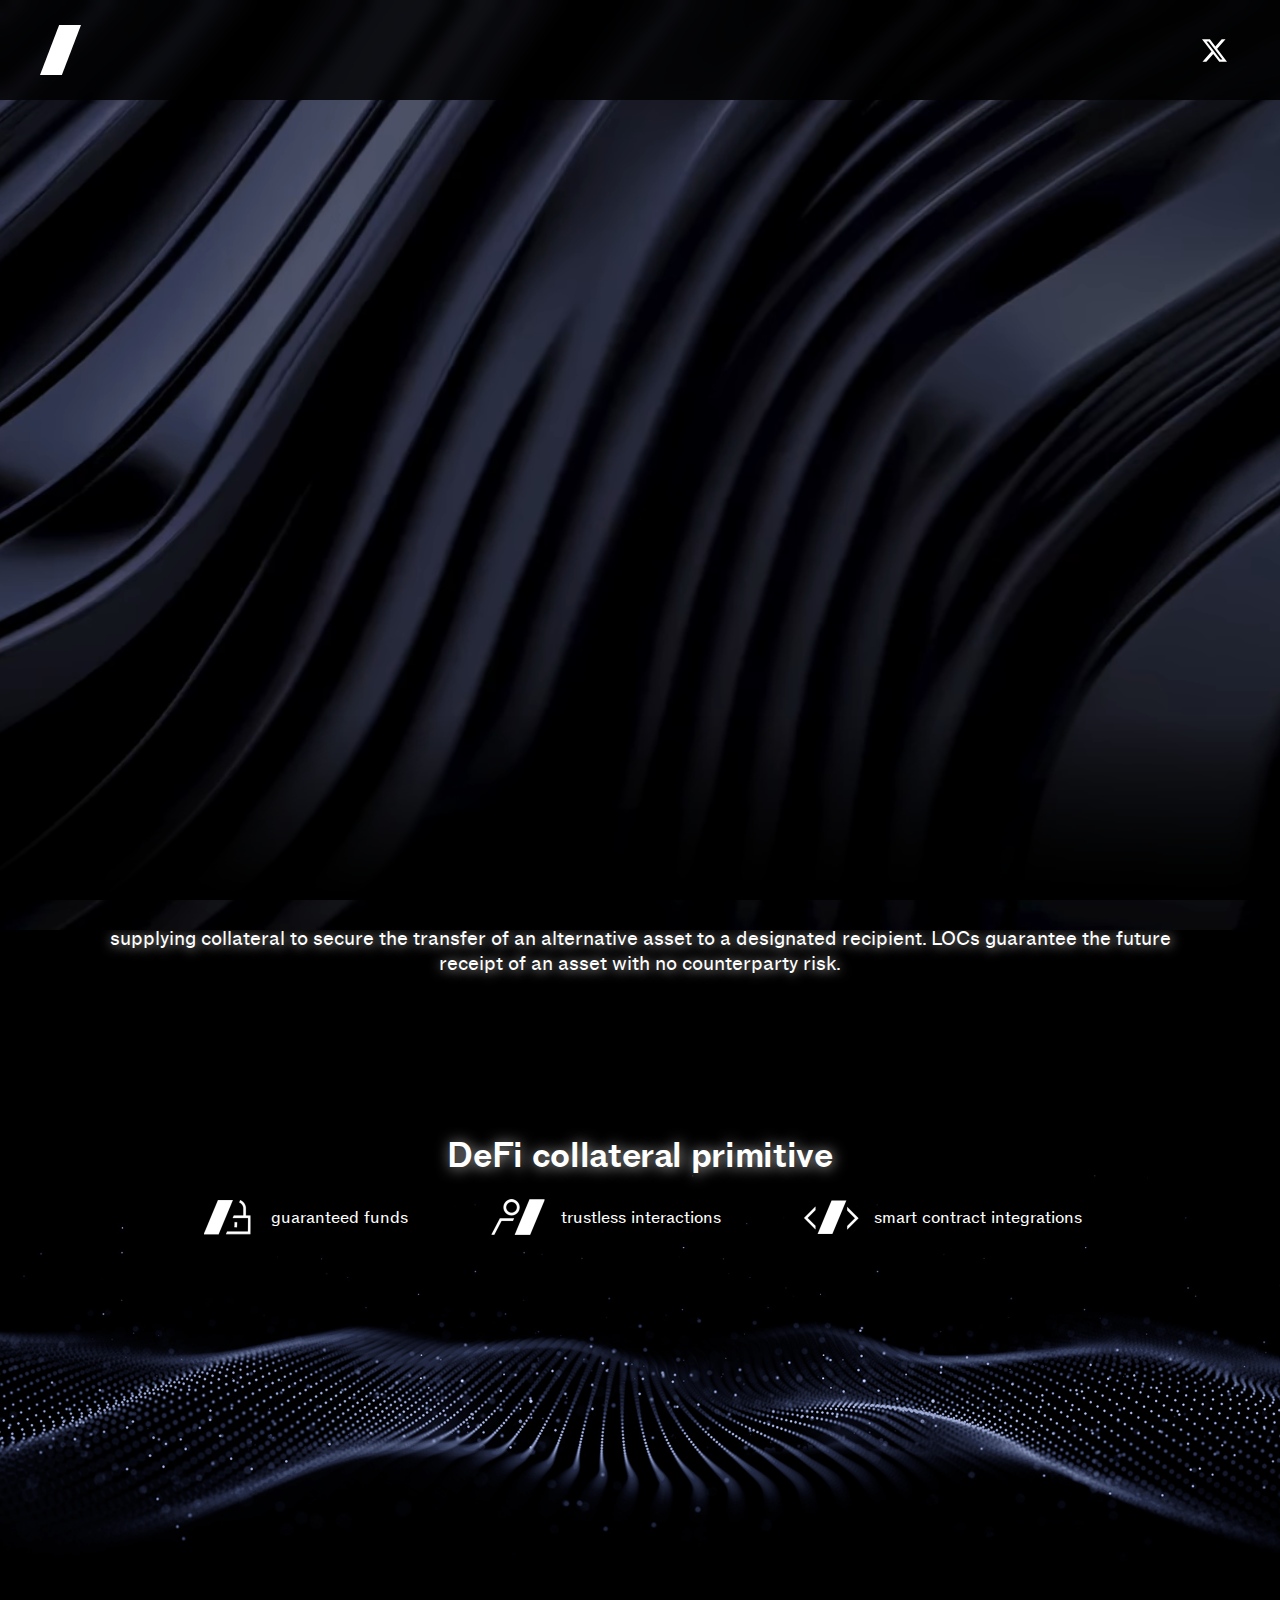
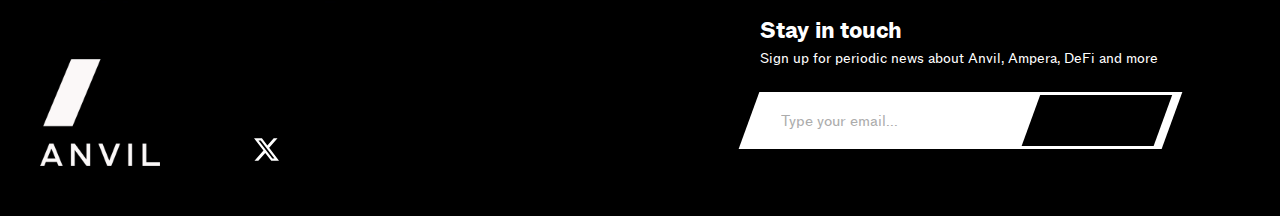
==== commit e9e1f7d9: "Use Anvil logos and update copy and social" ====
--- a/index.html
+++ b/index.html
@@ -24,14 +24,18 @@
             </div>
             <div class="header__right">
                 <ul class="social-nav">
-                    <li><a target="_blank" href="https://discord.com/invite/T4EY6yx"><svg role="img" viewBox="0 0 24 24" xmlns="http://www.w3.org/2000/svg"><title>Discord</title><path d="M20.317 4.3698a19.7913 19.7913 0 00-4.8851-1.5152.0741.0741 0 00-.0785.0371c-.211.3753-.4447.8648-.6083 1.2495-1.8447-.2762-3.68-.2762-5.4868 0-.1636-.3933-.4058-.8742-.6177-1.2495a.077.077 0 00-.0785-.037 19.7363 19.7363 0 00-4.8852 1.515.0699.0699 0 00-.0321.0277C.5334 9.0458-.319 13.5799.0992 18.0578a.0824.0824 0 00.0312.0561c2.0528 1.5076 4.0413 2.4228 5.9929 3.0294a.0777.0777 0 00.0842-.0276c.4616-.6304.8731-1.2952 1.226-1.9942a.076.076 0 00-.0416-.1057c-.6528-.2476-1.2743-.5495-1.8722-.8923a.077.077 0 01-.0076-.1277c.1258-.0943.2517-.1923.3718-.2914a.0743.0743 0 01.0776-.0105c3.9278 1.7933 8.18 1.7933 12.0614 0a.0739.0739 0 01.0785.0095c.1202.099.246.1981.3728.2924a.077.077 0 01-.0066.1276 12.2986 12.2986 0 01-1.873.8914.0766.0766 0 00-.0407.1067c.3604.698.7719 1.3628 1.225 1.9932a.076.076 0 00.0842.0286c1.961-.6067 3.9495-1.5219 6.0023-3.0294a.077.077 0 00.0313-.0552c.5004-5.177-.8382-9.6739-3.5485-13.6604a.061.061 0 00-.0312-.0286zM8.02 15.3312c-1.1825 0-2.1569-1.0857-2.1569-2.419 0-1.3332.9555-2.4189 2.157-2.4189 1.2108 0 2.1757 1.0952 2.1568 2.419 0 1.3332-.9555 2.4189-2.1569 2.4189zm7.9748 0c-1.1825 0-2.1569-1.0857-2.1569-2.419 0-1.3332.9554-2.4189 2.1569-2.4189 1.2108 0 2.1757 1.0952 2.1568 2.419 0 1.3332-.946 2.4189-2.1568 2.4189Z"/></svg></a></li>
-                    <li><a target="_blank" href="https://twitter.com/ampera_xyz"><svg role="img" viewBox="0 0 24 24" xmlns="http://www.w3.org/2000/svg"><title>Twitter</title><path d="M21.543 7.104c.015.211.015.423.015.636 0 6.507-4.954 14.01-14.01 14.01v-.003A13.94 13.94 0 0 1 0 19.539a9.88 9.88 0 0 0 7.287-2.041 4.93 4.93 0 0 1-4.6-3.42 4.916 4.916 0 0 0 2.223-.084A4.926 4.926 0 0 1 .96 9.167v-.062a4.887 4.887 0 0 0 2.235.616A4.928 4.928 0 0 1 1.67 3.148 13.98 13.98 0 0 0 11.82 8.292a4.929 4.929 0 0 1 8.39-4.49 9.868 9.868 0 0 0 3.128-1.196 4.941 4.941 0 0 1-2.165 2.724A9.828 9.828 0 0 0 24 4.555a10.019 10.019 0 0 1-2.457 2.549z"/></svg></a></li>
-                    <li><a target="_blank" href="https://github.com/amptoken"><svg role="img" viewBox="0 0 24 24" xmlns="http://www.w3.org/2000/svg"><title>GitHub</title><path d="M12 .297c-6.63 0-12 5.373-12 12 0 5.303 3.438 9.8 8.205 11.385.6.113.82-.258.82-.577 0-.285-.01-1.04-.015-2.04-3.338.724-4.042-1.61-4.042-1.61C4.422 18.07 3.633 17.7 3.633 17.7c-1.087-.744.084-.729.084-.729 1.205.084 1.838 1.236 1.838 1.236 1.07 1.835 2.809 1.305 3.495.998.108-.776.417-1.305.76-1.605-2.665-.3-5.466-1.332-5.466-5.93 0-1.31.465-2.38 1.235-3.22-.135-.303-.54-1.523.105-3.176 0 0 1.005-.322 3.3 1.23.96-.267 1.98-.399 3-.405 1.02.006 2.04.138 3 .405 2.28-1.552 3.285-1.23 3.285-1.23.645 1.653.24 2.873.12 3.176.765.84 1.23 1.91 1.23 3.22 0 4.61-2.805 5.625-5.475 5.92.42.36.81 1.096.81 2.22 0 1.606-.015 2.896-.015 3.286 0 .315.21.69.825.57C20.565 22.092 24 17.592 24 12.297c0-6.627-5.373-12-12-12"/></svg></a></li>
+                    <li>
+                        <a target="_blank" href="https://x.com/anvil_xyz">
+                            <svg role="img" viewBox="0 0 24 24" xmlns="http://www.w3.org/2000/svg"><title>X</title>
+                                <path d="M18.901 1.153h3.68l-8.04 9.19L24 22.846h-7.406l-5.8-7.584-6.638 7.584H.474l8.6-9.83L0 1.154h7.594l5.243 6.932ZM17.61 20.644h2.039L6.486 3.24H4.298Z"/>
+                            </svg>
+                        </a>
+                    </li>
                 </ul>
             </div>
         </div>
     </header>
-    
+
         <div class="hero">
             <video disableRemotePlayback autoplay muted loop playsInline poster="images/hero-bg.jpg" class="hero-bg a-breathe">
                 <source src="videos/ampera-hero-bg.webm?v2" type="video/webm">
@@ -44,17 +48,17 @@
 
                     <div class="mast">
                         <div>
-                            <h1 class="logo a-fadein"><img src="images/ampera-wordmark.svg" alt="ampera"></h1>
+                            <h1 class="logo a-fadein"><img src="images/anvil-wordmark-white.png" alt="Anvil"></h1>
                         </div>
                         <div>
                             <h1 class="title a-fadein-2">The new era<br> of digital money</h1>
                             <h3 class="subtitle a-fadein-3">Collateral protocol for<br class="show-for-medium-only"> onchain credit</h3>
                         </div>
                     </div>
-                    
+
                     <div class="lower-third">
                         <div class="lower-third-content">
-                          
+
                         </div>
                     </div>
                 </div>
@@ -62,7 +66,7 @@
         </div>
         <div class="section-description">
             <div class="container">
-                <p class="content">Ampera is a protocol on Ethereum that creates digital Letters of Credit (LOCs). Users interact directly with the protocol, supplying collateral to secure the transfer of an alternative asset to a designated recipient. LOCs guarantee the future receipt of an asset with no counterparty risk.</p>
+                <p class="content">Anvil is a protocol on Ethereum that creates digital Letters of Credit (LOCs). Users interact directly with the protocol, supplying collateral to secure the transfer of an alternative asset to a designated recipient. LOCs guarantee the future receipt of an asset with no counterparty risk.</p>
                 <h2 class="title">DeFi collateral primitive</h2>
             </div>
         </div>
@@ -84,7 +88,7 @@
                 </ul>
             </div>
             <img src="images/footer-hero-bg.jpg" alt="" class="footer-hero-bg">
-            
+
             <!-- <video disableRemotePlayback autoplay muted loop playsInline poster="images/footer-hero-bg.jpg" class="footer-hero-bg">
                 <source src="videos/ampera-footer-bg.mp4?v3" type="video/mp4">
                 <img src="images/footer-hero-bg.jpg">
@@ -96,20 +100,24 @@
         <div class="container">
             <div class="footer__left">
                 <div>
-                    <img src="images/ampera-logo-full.svg" alt="ampera" class="logo">
+                    <img src="images/anvil-logo-white.png" alt="Anvil" class="logo">
                 </div>
                 <div>
                     <ul class="social-nav">
-                        <li><a target="_blank" href="https://discord.com/invite/T4EY6yx"><svg role="img" viewBox="0 0 24 24" xmlns="http://www.w3.org/2000/svg"><title>Discord</title><path d="M20.317 4.3698a19.7913 19.7913 0 00-4.8851-1.5152.0741.0741 0 00-.0785.0371c-.211.3753-.4447.8648-.6083 1.2495-1.8447-.2762-3.68-.2762-5.4868 0-.1636-.3933-.4058-.8742-.6177-1.2495a.077.077 0 00-.0785-.037 19.7363 19.7363 0 00-4.8852 1.515.0699.0699 0 00-.0321.0277C.5334 9.0458-.319 13.5799.0992 18.0578a.0824.0824 0 00.0312.0561c2.0528 1.5076 4.0413 2.4228 5.9929 3.0294a.0777.0777 0 00.0842-.0276c.4616-.6304.8731-1.2952 1.226-1.9942a.076.076 0 00-.0416-.1057c-.6528-.2476-1.2743-.5495-1.8722-.8923a.077.077 0 01-.0076-.1277c.1258-.0943.2517-.1923.3718-.2914a.0743.0743 0 01.0776-.0105c3.9278 1.7933 8.18 1.7933 12.0614 0a.0739.0739 0 01.0785.0095c.1202.099.246.1981.3728.2924a.077.077 0 01-.0066.1276 12.2986 12.2986 0 01-1.873.8914.0766.0766 0 00-.0407.1067c.3604.698.7719 1.3628 1.225 1.9932a.076.076 0 00.0842.0286c1.961-.6067 3.9495-1.5219 6.0023-3.0294a.077.077 0 00.0313-.0552c.5004-5.177-.8382-9.6739-3.5485-13.6604a.061.061 0 00-.0312-.0286zM8.02 15.3312c-1.1825 0-2.1569-1.0857-2.1569-2.419 0-1.3332.9555-2.4189 2.157-2.4189 1.2108 0 2.1757 1.0952 2.1568 2.419 0 1.3332-.9555 2.4189-2.1569 2.4189zm7.9748 0c-1.1825 0-2.1569-1.0857-2.1569-2.419 0-1.3332.9554-2.4189 2.1569-2.4189 1.2108 0 2.1757 1.0952 2.1568 2.419 0 1.3332-.946 2.4189-2.1568 2.4189Z"/></svg></a></li>
-                        <li><a target="_blank" href="https://twitter.com/ampera_xyz"><svg role="img" viewBox="0 0 24 24" xmlns="http://www.w3.org/2000/svg"><title>Twitter</title><path d="M21.543 7.104c.015.211.015.423.015.636 0 6.507-4.954 14.01-14.01 14.01v-.003A13.94 13.94 0 0 1 0 19.539a9.88 9.88 0 0 0 7.287-2.041 4.93 4.93 0 0 1-4.6-3.42 4.916 4.916 0 0 0 2.223-.084A4.926 4.926 0 0 1 .96 9.167v-.062a4.887 4.887 0 0 0 2.235.616A4.928 4.928 0 0 1 1.67 3.148 13.98 13.98 0 0 0 11.82 8.292a4.929 4.929 0 0 1 8.39-4.49 9.868 9.868 0 0 0 3.128-1.196 4.941 4.941 0 0 1-2.165 2.724A9.828 9.828 0 0 0 24 4.555a10.019 10.019 0 0 1-2.457 2.549z"/></svg></a></li>
-                        <li><a target="_blank" href="https://github.com/amptoken"><svg role="img" viewBox="0 0 24 24" xmlns="http://www.w3.org/2000/svg"><title>GitHub</title><path d="M12 .297c-6.63 0-12 5.373-12 12 0 5.303 3.438 9.8 8.205 11.385.6.113.82-.258.82-.577 0-.285-.01-1.04-.015-2.04-3.338.724-4.042-1.61-4.042-1.61C4.422 18.07 3.633 17.7 3.633 17.7c-1.087-.744.084-.729.084-.729 1.205.084 1.838 1.236 1.838 1.236 1.07 1.835 2.809 1.305 3.495.998.108-.776.417-1.305.76-1.605-2.665-.3-5.466-1.332-5.466-5.93 0-1.31.465-2.38 1.235-3.22-.135-.303-.54-1.523.105-3.176 0 0 1.005-.322 3.3 1.23.96-.267 1.98-.399 3-.405 1.02.006 2.04.138 3 .405 2.28-1.552 3.285-1.23 3.285-1.23.645 1.653.24 2.873.12 3.176.765.84 1.23 1.91 1.23 3.22 0 4.61-2.805 5.625-5.475 5.92.42.36.81 1.096.81 2.22 0 1.606-.015 2.896-.015 3.286 0 .315.21.69.825.57C20.565 22.092 24 17.592 24 12.297c0-6.627-5.373-12-12-12"/></svg></a></li>
+                        <li>
+                            <a target="_blank" href="https://x.com/anvil_xyz">
+                                <svg role="img" viewBox="0 0 24 24" xmlns="http://www.w3.org/2000/svg"><title>X</title>
+                                    <path d="M18.901 1.153h3.68l-8.04 9.19L24 22.846h-7.406l-5.8-7.584-6.638 7.584H.474l8.6-9.83L0 1.154h7.594l5.243 6.932ZM17.61 20.644h2.039L6.486 3.24H4.298Z"/>
+                                </svg>
+                            </a>
+                        </li>
                     </ul>
                 </div>
             </div>
             <div class="footer__right">
                 <div class="footer-subscribe">
                     <h4 class="title">Stay in touch</h4>
-                    <p>Sign up for periodic news about Ampera, Amp, DeFi, and payments</p>
+                    <p>Sign up for periodic news about Anvil, Ampera, DeFi and more</p>
 
                     <div class="footer-substack">
                         <!-- <iframe title="Sign up for the Amp newsletter" src="https://amptoken.substack.com/embed" width="320" height="320" frameborder="0" scrolling="no"></iframe> -->
@@ -118,7 +126,7 @@
                             <div class="subscribe-submit"><input type="submit" value="                  " disabled></div>
                         </form>
                         <div id="custom-substack-embed"></div>
-    
+
                         <script>
                           window.CustomSubstackWidget = {
                             substackUrl: "amptoken.substack.com",
@@ -136,7 +144,7 @@
                         <script src="https://substackapi.com/widget.js" async></script>
                     </div>
 
-                    
+
                 </div>
             </div>
             <div class="footer__legal">
@@ -145,4 +153,4 @@
         </div>
     </footer>
 </body>
-</html>+</html>
--- a/style.css
+++ b/style.css
@@ -123,6 +123,7 @@
 }
 
 input, textarea, select, button:not([class]), .button {
+    font-family: var(--body-font-face);
     border: 1px solid #fff;
     color: #fff;
     transition: .125s ease color, .125s ease background-color;
--- a/style.min.css
+++ b/style.min.css
@@ -1 +1 @@
-a,body{color:#fff}.social-nav,.social-nav a{display:-webkit-box;display:-webkit-flex}.container,.hero{position:relative}@font-face{font-family:'Ampera ROM';src:url('fonts/amperarom-bold-webfont.woff2') format('woff2'),url('fonts/amperarom-bold-webfont.woff') format('woff');font-weight:700;font-style:normal}@font-face{font-family:'Ampera ROM';src:url('fonts/amperarom-bolditalic-webfont.woff2') format('woff2'),url('fonts/amperarom-bolditalic-webfont.woff') format('woff');font-weight:700;font-style:italic}@font-face{font-family:'Ampera ROM';src:url('fonts/amperarom-light-webfont.woff2') format('woff2'),url('fonts/amperarom-light-webfont.woff') format('woff');font-weight:300;font-style:normal}@font-face{font-family:'Ampera ROM';src:url('fonts/amperarom-lightitalic-webfont.woff2') format('woff2'),url('fonts/amperarom-lightitalic-webfont.woff') format('woff');font-weight:300;font-style:italic}@font-face{font-family:'Ampera ROM';src:url('fonts/amperarom-medium-webfont.woff2') format('woff2'),url('fonts/amperarom-medium-webfont.woff') format('woff');font-weight:500;font-style:normal}@font-face{font-family:'Ampera ROM';src:url('fonts/amperarom-mediumitalic-webfont.woff2') format('woff2'),url('fonts/amperarom-mediumitalic-webfont.woff') format('woff');font-weight:500;font-style:italic}@font-face{font-family:'Ampera ROM';src:url('fonts/amperarom-regular-webfont.woff2') format('woff2'),url('fonts/amperarom-regular-webfont.woff') format('woff');font-weight:400;font-style:normal}@font-face{font-family:'Ampera ROM';src:url('fonts/amperarom-regularitalic-webfont.woff2') format('woff2'),url('fonts/amperarom-regularitalic-webfont.woff') format('woff');font-weight:400;font-style:italic}:root{--container-width:1920px;--gutter:17px;--gutter-md:30px;--gutter-lg:40px;--header-font-face:'Ampera ROM','Helvetica Neue',Helvetica,Arial,sans-serif;--body-font-face:'Ampera ROM','Helvetica Neue',Helvetica,Arial,sans-serif;--header-height:60px;--header-height-lg:100px}::-webkit-scrollbar{width:6px}::-webkit-scrollbar-thumb{background-color:#fff;-webkit-border-radius:5px;border-radius:5px}body{font-family:var(--body-font-face);font-size:15px;font-size:clamp(.94rem, -webkit-calc(.84rem + .49vw), 1.44rem);font-size:clamp(.94rem, calc(.84rem + .49vw), 1.44rem);line-height:1.3;overflow-x:hidden;background:#000}p{font-weight:400}p>span{display:inline-block}a{-webkit-transition:opacity 250ms;transition:opacity 250ms}a:hover{opacity:.5}.button,button:not([class]),input,select,textarea{border:1px solid #fff;color:#fff;-webkit-transition:color .125s,background-color .125s;transition:color .125s,background-color .125s;position:relative;padding:.5em .6em .4em;font-size:15px}.button:hover,button:not([class]):not([disabled]):hover,input[type=reset]:hover,input[type=submit]:hover{background-color:#fff;color:#010101}input::-webkit-input-placeholder{opacity:1!important;color:#acacac!important;text-shadow:1px 1px 0 #fff!important}input::-moz-placeholder{opacity:1!important;color:#acacac!important;text-shadow:1px 1px 0 #fff!important}input::-ms-input-placeholder{opacity:1!important;color:#acacac!important;text-shadow:1px 1px 0 #fff!important}input::placeholder{opacity:1!important;color:#acacac!important;text-shadow:1px 1px 0 #fff!important}h1,h2,h3,h4,h5,h6{font-family:var(--header-font-face);font-weight:500;line-height:1.1;letter-spacing:-.01em}h4,h5,h6{font-weight:700;font-size:1.15em}h1{font-size:33px;font-size:clamp(2.06rem, -webkit-calc(1.72rem + 1.85vw), 3.94rem);font-size:clamp(2.06rem, calc(1.72rem + 1.85vw), 3.94rem)}h2{font-size:23px;font-size:clamp(1.44rem, -webkit-calc(1.21rem + 1.23vw), 2.69rem);font-size:clamp(1.44rem, calc(1.21rem + 1.23vw), 2.69rem)}h3{font-weight:300;font-size:17px;font-size:clamp(1.06rem, -webkit-calc(.88rem + .99vw), 2.06rem);font-size:clamp(1.06rem, calc(.88rem + .99vw), 2.06rem)}h4{font-size:16px;font-size:clamp(1rem, -webkit-calc(.87rem + .68vw), 1.69rem);font-size:clamp(1rem, calc(.87rem + .68vw), 1.69rem)}.icon,.logo{-webkit-user-select:none;-moz-user-select:none;-ms-user-select:none;user-select:none;pointer-events:none}.social-nav{display:flex}.social-nav li{margin-left:8px}.social-nav li:first-child{margin-left:0}.social-nav a{display:flex;-webkit-box-pack:center;-webkit-justify-content:center;justify-content:center;-webkit-box-align:center;-webkit-align-items:center;align-items:center;padding:10px;width:52px;height:52px}.social-nav svg{fill:white;fill:currentColor;width:25px;height:25px}header{position:fixed;top:0;left:0;width:100%;background:rgba(0,0,0,.8);-webkit-backdrop-filter:blur(7px);backdrop-filter:blur(7px);z-index:2000}header>.container{display:-webkit-box;display:-webkit-flex;display:flex;-webkit-box-pack:justify;-webkit-justify-content:space-between;justify-content:space-between;height:var(--header-height);padding-top:4px;padding-bottom:4px}.header__left,.header__right{-webkit-box-flex:1;-webkit-flex:1 1 auto;flex:1 1 auto;display:-webkit-box;display:-webkit-flex;display:flex;-webkit-box-align:center;-webkit-align-items:center;align-items:center}header .logo{max-width:28px;margin-left:0}.container,header .social-nav{margin-left:auto}.container{width:100%;max-width:var(--container-width);margin-right:auto;padding-left:var(--gutter);padding-right:var(--gutter)}@media (min-width:768px){.container{padding-left:var(--gutter-md);padding-right:var(--gutter-md)}}.hero{min-height:800px;height:100vh;background-image:-webkit-gradient(linear,left top,left bottom,color-stop(66%,rgba(255,255,255,0)),to(#000));background-image:linear-gradient(to bottom,rgba(255,255,255,0) 66%,#000 100%);padding-top:var(--header-height)}.hero-bg,.hero::before{position:absolute;left:0}.hero::before{background-image:-webkit-gradient(linear,left top,left bottom,color-stop(8%,rgba(255,255,255,0)),to(#000));background-image:linear-gradient(rgba(255,255,255,0) 8%,#000 100%);content:" ";bottom:0;width:100%;height:200px;z-index:2}.hero>.container,.hero>.container>.content{height:100%;display:-webkit-box;display:-webkit-flex;width:100%}.hero-bg{top:0;width:100%;height:100vh;-webkit-transform:translateX(-60px) translateY(60px);transform:translateX(-60px) translateY(60px);-o-object-fit:cover;object-fit:cover;z-index:1}.hero>.container{display:flex;-webkit-box-pack:center;-webkit-justify-content:center;justify-content:center;-webkit-box-align:center;-webkit-align-items:center;align-items:center}.hero>.container>.content{display:flex;-webkit-box-orient:vertical;-webkit-box-direction:normal;-webkit-flex-direction:column;flex-direction:column;-webkit-box-pack:justify;-webkit-justify-content:space-between;justify-content:space-between;position:relative;z-index:3}.hero .logo{max-width:285px;margin:0 0 120px}.mast{margin-top:70px}@media (min-width:768px){.hero .logo{max-width:530px;margin:0}.mast{margin-top:0;min-height:270px;display:-webkit-box;display:-webkit-flex;display:flex;-webkit-box-align:center;-webkit-align-items:center;align-items:center}.mast>div:first-child{width:40%;margin-left:4%;margin-right:12%}.mast>div:nth-child(2){width:60%}}@media (min-width:1025px){.social-nav li{margin-left:26px}header>.container{height:var(--header-height-lg)}header .logo{max-width:41px}.container{padding-left:var(--gutter-lg);padding-right:var(--gutter-lg)}.hero{min-height:590px;padding-top:var(--header-height-lg)}.mast{-webkit-box-align:end;-webkit-align-items:flex-end;align-items:flex-end}.mast>div:first-child{margin-left:6%;margin-right:16%}}.mast .title{text-shadow:3px 1px 0 #000;margin-bottom:21px}.feature-list p,.mast .subtitle{margin-bottom:0}.section-description .content{text-align:left;margin-left:auto;margin-right:auto;max-width:82ch;text-shadow:1px 1px 12px #c1c1c1;margin-bottom:10rem}.section-description .title{text-shadow:1px 1px 14px #c1c1c1;margin-bottom:.75rem}.feature-list-wrap{position:relative;padding-bottom:140px}@media (min-width:768px){.section-description .content,.section-description .title{text-align:center}.feature-list-wrap{padding-bottom:250px}}.feature-list,footer>.container{display:-webkit-box;display:-webkit-flex;display:flex;-webkit-flex-wrap:wrap;flex-wrap:wrap}@media (min-width:563px){.feature-list{-webkit-box-pack:center;-webkit-justify-content:center;justify-content:center}}.feature-list li{display:-webkit-box;display:-webkit-flex;display:flex;-webkit-box-align:center;-webkit-align-items:center;align-items:center;margin-right:20px}@media (min-width:768px){.feature-list li{margin-left:40px;margin-right:40px}}@media (min-width:1440px){.feature-list li{margin-left:60px;margin-right:60px}}.feature-list p{font-size:15px;font-size:clamp(.94rem, -webkit-calc(.89rem + .25vw), 1.19rem);font-size:clamp(.94rem, calc(.89rem + .25vw), 1.19rem);text-shadow:1px 1px 0 #000}@media (min-width:1920px){body{font-size:23px}h1{font-size:63px}h2{font-size:43px}h3{font-size:33px}h4{font-size:27px}.mast>div:first-child{margin-left:12%;margin-right:16%}.feature-list p{font-size:19px}}.feature-list .icon{width:30px;height:30px;margin-right:13px}footer{position:relative}.footer-hero-bg{position:absolute;bottom:0;left:0;width:100%;-o-object-fit:cover;object-fit:cover;z-index:-2}footer .footer__left{display:-webkit-box;display:-webkit-flex;display:flex;-webkit-box-align:end;-webkit-align-items:flex-end;align-items:flex-end}footer .social-nav{margin-left:26px}@media (min-width:400px){footer .social-nav{margin-left:46px}}@media (min-width:768px){.feature-list .icon{width:60px;height:60px}footer .footer__left{width:60%;margin-top:40px;margin-bottom:40px}footer .social-nav{margin-left:60px}}.footer-subscribe form.custom-substack-widget,footer .footer__right{width:100%}.footer-subscribe{margin-top:80px}.footer-subscribe .title{margin-bottom:.4rem}.footer-subscribe p{font-size:14px}.footer-substack{position:relative;max-width:366px}#custom-substack-embed{position:absolute;top:0;left:10px;width:85%}@media (min-width:768px){footer .footer__right{width:40%}.footer-subscribe{margin-top:0}#custom-substack-embed{left:auto;width:104%}}.footer-subscribe form{position:relative;width:89%;-webkit-border-radius:0;border-radius:0;border:0;margin-bottom:20px}@media (min-width:768px){.footer-subscribe form{width:100%}}.subscribe-input::after,.subscribe-input::before{background:#fff;width:70px;height:100%;-webkit-transform:skewX(-20deg);top:0;content:" ";display:block}.subscribe-input{position:relative;margin-left:10px;margin-right:-10px}.subscribe-input::before{position:absolute;left:-11px;transform:skewX(-20deg)}.subscribe-input::after{position:absolute;right:-12px;transform:skewX(-20deg)}.footer-subscribe input:not([type=submit]){font-size:15px!important;background:#fff!important;color:#010101!important;padding:17px 20px 16px;min-width:240px;width:100%;outline:0;height:57px}.footer-subscribe [type=submit]{font-family:var(--body-font-face);height:46px;border:none;font-weight:400!important;font-size:15px!important;line-height:1!important;background:#000!important;color:#fff!important;margin-top:4.5px;padding:17px 20px 16px}.footer-subscribe input[type=submit]:hover{color:#fff}.footer-subscribe button[type=submit]{position:absolute;top:0;right:0}.footer-subscribe form.custom-substack-widget input:not([type=submit]){height:52px;min-width:256px;padding-right:110px;margin-right:60px;margin-top:2px}.footer-subscribe form.custom-substack-widget button[type=submit]{position:absolute;margin-top:3px;right:-3px;z-index:2}@media (min-width:768px){.subscribe-input{margin-left:0}.footer-subscribe form.custom-substack-widget button[type=submit]{right:4.5%;margin-top:4px}}@media (min-width:1025px){.feature-list-wrap{padding-bottom:29vw}footer .social-nav{margin-left:80px}#custom-substack-embed{width:auto}.footer-subscribe form{width:-webkit-fit-content;width:-moz-fit-content;width:fit-content;-webkit-transform:none;transform:none;margin-left:0}.footer-subscribe input:not([type=submit]){min-width:400px}.footer-subscribe form.custom-substack-widget input:not([type=submit]){min-width:320px}.footer-subscribe form.custom-substack-widget button[type=submit]{right:-10px}}.subscribe-submit{position:absolute;top:0;right:-3px;z-index:2}.subscribe-submit::before{background:#000;content:" ";width:-webkit-calc(100% + 20px);width:calc(100% + 20px);height:100%;position:absolute;top:3px;left:-10px;display:block;-webkit-transform:skewX(-20deg);transform:skewX(-20deg)}footer .logo{width:120px;min-width:80px;margin-left:0;margin-bottom:10px}.footer__legal{font-size:12px;color:#555;margin-top:80px}@media (min-width:768px){.footer__legal{font-size:13px;margin-top:0}}@-webkit-keyframes breathe{0%{opacity:0;-webkit-filter:blur(3px);filter:blur(3px);-webkit-transform:translateX(-60px) translateY(60px) scale(1.05);transform:translateX(-60px) translateY(60px) scale(1.05)}30%{opacity:1}50%{-webkit-transform:translateY(0) translateX(0) scale(1);transform:translateY(0) translateX(0) scale(1)}100%{-webkit-filter:blur(0px);filter:blur(0px);-webkit-transform:translateY(0) translateX(0) scale(1);transform:translateY(0) translateX(0) scale(1)}}@keyframes breathe{0%{opacity:0;-webkit-filter:blur(3px);filter:blur(3px);-webkit-transform:translateX(-60px) translateY(60px) scale(1.05);transform:translateX(-60px) translateY(60px) scale(1.05)}30%{opacity:1}50%{-webkit-transform:translateY(0) translateX(0) scale(1);transform:translateY(0) translateX(0) scale(1)}100%{-webkit-filter:blur(0px);filter:blur(0px);-webkit-transform:translateY(0) translateX(0) scale(1);transform:translateY(0) translateX(0) scale(1)}}@-webkit-keyframes zoom{0%{opacity:0;-webkit-transform:scale(1) translate3d(0,0,0);transform:scale(1) translate3d(0,0,0)}100%,20%{opacity:1}100%,50%{opacity:.8;-webkit-transform:scale(1.075) translate3d(3.5vw,-3.5vw,3.5vw);transform:scale(1.075) translate3d(3.5vw,-3.5vw,3.5vw)}}@keyframes zoom{0%{opacity:0;-webkit-transform:scale(1) translate3d(0,0,0);transform:scale(1) translate3d(0,0,0)}100%,20%{opacity:1}100%,50%{opacity:.8;-webkit-transform:scale(1.075) translate3d(3.5vw,-3.5vw,3.5vw);transform:scale(1.075) translate3d(3.5vw,-3.5vw,3.5vw)}}@-webkit-keyframes fadein{0%{opacity:0;-webkit-transform:translateY(0);transform:translateY(0)}100%{opacity:1;-webkit-transform:translateY(21px);transform:translateY(21px)}}@keyframes fadein{0%{opacity:0;-webkit-transform:translateY(0);transform:translateY(0)}100%{opacity:1;-webkit-transform:translateY(21px);transform:translateY(21px)}}@-webkit-keyframes hover{0%,100%{-webkit-transform:translateY(0);transform:translateY(0)}50%{-webkit-transform:translateY(24px);transform:translateY(24px)}}@keyframes hover{0%,100%{-webkit-transform:translateY(0);transform:translateY(0)}50%{-webkit-transform:translateY(24px);transform:translateY(24px)}}.a-breathe{-webkit-transform:translateX(-60px) translateY(-60px) scale(1.2);transform:translateX(-60px) translateY(-60px) scale(1.2);-webkit-animation:1.6s forwards breathe;animation:1.6s forwards breathe}.a-fadein{opacity:0;-webkit-animation:1s .25s forwards fadein;animation:1s .25s forwards fadein}.a-fadein-2{opacity:0;-webkit-animation:1s 1.333s forwards fadein;animation:1s 1.333s forwards fadein}.a-fadein-3{opacity:0;-webkit-animation:1s 1.555s forwards fadein;animation:1s 1.555s forwards fadein}.a-fadein-4{opacity:0;-webkit-animation:1s 1.999s forwards fadein;animation:1s 1.999s forwards fadein}.a-fadein-5{opacity:0;-webkit-animation:1s 2.333s forwards fadein;animation:1s 2.333s forwards fadein}.a-fadein-6{opacity:0;-webkit-animation:1s 2.533s forwards fadein;animation:1s 2.533s forwards fadein}.a-zoom{-webkit-animation:1s 2.5s infinite zoom;animation:1s 2.5s infinite zoom}.a-hover{opacity:0;-webkit-animation:4s 3s forwards hover;animation:4s 3s forwards hover}.show-for-medium-only{display:none!important}@media (min-width:768px) and (max-width:1024px){.show-for-medium-only{display:block!important}}+a,body{color:#fff}.social-nav,.social-nav a{display:-webkit-box;display:-webkit-flex}.container,.hero{position:relative}@font-face{font-family:'Ampera ROM';src:url('fonts/amperarom-bold-webfont.woff2') format('woff2'),url('fonts/amperarom-bold-webfont.woff') format('woff');font-weight:700;font-style:normal}@font-face{font-family:'Ampera ROM';src:url('fonts/amperarom-bolditalic-webfont.woff2') format('woff2'),url('fonts/amperarom-bolditalic-webfont.woff') format('woff');font-weight:700;font-style:italic}@font-face{font-family:'Ampera ROM';src:url('fonts/amperarom-light-webfont.woff2') format('woff2'),url('fonts/amperarom-light-webfont.woff') format('woff');font-weight:300;font-style:normal}@font-face{font-family:'Ampera ROM';src:url('fonts/amperarom-lightitalic-webfont.woff2') format('woff2'),url('fonts/amperarom-lightitalic-webfont.woff') format('woff');font-weight:300;font-style:italic}@font-face{font-family:'Ampera ROM';src:url('fonts/amperarom-medium-webfont.woff2') format('woff2'),url('fonts/amperarom-medium-webfont.woff') format('woff');font-weight:500;font-style:normal}@font-face{font-family:'Ampera ROM';src:url('fonts/amperarom-mediumitalic-webfont.woff2') format('woff2'),url('fonts/amperarom-mediumitalic-webfont.woff') format('woff');font-weight:500;font-style:italic}@font-face{font-family:'Ampera ROM';src:url('fonts/amperarom-regular-webfont.woff2') format('woff2'),url('fonts/amperarom-regular-webfont.woff') format('woff');font-weight:400;font-style:normal}@font-face{font-family:'Ampera ROM';src:url('fonts/amperarom-regularitalic-webfont.woff2') format('woff2'),url('fonts/amperarom-regularitalic-webfont.woff') format('woff');font-weight:400;font-style:italic}:root{--container-width:1920px;--gutter:17px;--gutter-md:30px;--gutter-lg:40px;--header-font-face:'Ampera ROM','Helvetica Neue',Helvetica,Arial,sans-serif;--body-font-face:'Ampera ROM','Helvetica Neue',Helvetica,Arial,sans-serif;--header-height:60px;--header-height-lg:100px}::-webkit-scrollbar{width:6px}::-webkit-scrollbar-thumb{background-color:#fff;-webkit-border-radius:5px;border-radius:5px}body{font-family:var(--body-font-face);font-size:15px;font-size:clamp(.94rem, -webkit-calc(.84rem + .49vw), 1.44rem);font-size:clamp(.94rem, calc(.84rem + .49vw), 1.44rem);line-height:1.3;overflow-x:hidden;background:#000}p{font-weight:400}p>span{display:inline-block}a{-webkit-transition:opacity 250ms;transition:opacity 250ms}a:hover{opacity:.5}.button,button:not([class]),input,select,textarea{font-family:var(--body-font-face);border:1px solid #fff;color:#fff;-webkit-transition:color .125s,background-color .125s;transition:color .125s,background-color .125s;position:relative;padding:.5em .6em .4em;font-size:15px}.button:hover,button:not([class]):not([disabled]):hover,input[type=reset]:hover,input[type=submit]:hover{background-color:#fff;color:#010101}input::-webkit-input-placeholder{opacity:1!important;color:#acacac!important;text-shadow:1px 1px 0 #fff!important}input::-moz-placeholder{opacity:1!important;color:#acacac!important;text-shadow:1px 1px 0 #fff!important}input::-ms-input-placeholder{opacity:1!important;color:#acacac!important;text-shadow:1px 1px 0 #fff!important}input::placeholder{opacity:1!important;color:#acacac!important;text-shadow:1px 1px 0 #fff!important}h1,h2,h3,h4,h5,h6{font-family:var(--header-font-face);font-weight:500;line-height:1.1;letter-spacing:-.01em}h4,h5,h6{font-weight:700;font-size:1.15em}h1{font-size:33px;font-size:clamp(2.06rem, -webkit-calc(1.72rem + 1.85vw), 3.94rem);font-size:clamp(2.06rem, calc(1.72rem + 1.85vw), 3.94rem)}h2{font-size:23px;font-size:clamp(1.44rem, -webkit-calc(1.21rem + 1.23vw), 2.69rem);font-size:clamp(1.44rem, calc(1.21rem + 1.23vw), 2.69rem)}h3{font-weight:300;font-size:17px;font-size:clamp(1.06rem, -webkit-calc(.88rem + .99vw), 2.06rem);font-size:clamp(1.06rem, calc(.88rem + .99vw), 2.06rem)}h4{font-size:16px;font-size:clamp(1rem, -webkit-calc(.87rem + .68vw), 1.69rem);font-size:clamp(1rem, calc(.87rem + .68vw), 1.69rem)}.icon,.logo{-webkit-user-select:none;-moz-user-select:none;-ms-user-select:none;user-select:none;pointer-events:none}.social-nav{display:flex}.social-nav li{margin-left:8px}.social-nav li:first-child{margin-left:0}.social-nav a{display:flex;-webkit-box-pack:center;-webkit-justify-content:center;justify-content:center;-webkit-box-align:center;-webkit-align-items:center;align-items:center;padding:10px;width:52px;height:52px}.social-nav svg{fill:white;fill:currentColor;width:25px;height:25px}header{position:fixed;top:0;left:0;width:100%;background:rgba(0,0,0,.8);-webkit-backdrop-filter:blur(7px);backdrop-filter:blur(7px);z-index:2000}header>.container{display:-webkit-box;display:-webkit-flex;display:flex;-webkit-box-pack:justify;-webkit-justify-content:space-between;justify-content:space-between;height:var(--header-height);padding-top:4px;padding-bottom:4px}.header__left,.header__right{-webkit-box-flex:1;-webkit-flex:1 1 auto;flex:1 1 auto;display:-webkit-box;display:-webkit-flex;display:flex;-webkit-box-align:center;-webkit-align-items:center;align-items:center}header .logo{max-width:28px;margin-left:0}.container,header .social-nav{margin-left:auto}.container{width:100%;max-width:var(--container-width);margin-right:auto;padding-left:var(--gutter);padding-right:var(--gutter)}@media (min-width:768px){.container{padding-left:var(--gutter-md);padding-right:var(--gutter-md)}}.hero{min-height:800px;height:100vh;background-image:-webkit-gradient(linear,left top,left bottom,color-stop(66%,rgba(255,255,255,0)),to(#000));background-image:linear-gradient(to bottom,rgba(255,255,255,0) 66%,#000 100%);padding-top:var(--header-height)}.hero-bg,.hero::before{position:absolute;left:0}.hero::before{background-image:-webkit-gradient(linear,left top,left bottom,color-stop(8%,rgba(255,255,255,0)),to(#000));background-image:linear-gradient(rgba(255,255,255,0) 8%,#000 100%);content:" ";bottom:0;width:100%;height:200px;z-index:2}.hero>.container,.hero>.container>.content{height:100%;display:-webkit-box;display:-webkit-flex;width:100%}.hero-bg{top:0;width:100%;height:100vh;-webkit-transform:translateX(-60px) translateY(60px);transform:translateX(-60px) translateY(60px);-o-object-fit:cover;object-fit:cover;z-index:1}.hero>.container{display:flex;-webkit-box-pack:center;-webkit-justify-content:center;justify-content:center;-webkit-box-align:center;-webkit-align-items:center;align-items:center}.hero>.container>.content{display:flex;-webkit-box-orient:vertical;-webkit-box-direction:normal;-webkit-flex-direction:column;flex-direction:column;-webkit-box-pack:justify;-webkit-justify-content:space-between;justify-content:space-between;position:relative;z-index:3}.hero .logo{max-width:285px;margin:0 0 120px}.mast{margin-top:70px}@media (min-width:768px){.hero .logo{max-width:530px;margin:0}.mast{margin-top:0;min-height:270px;display:-webkit-box;display:-webkit-flex;display:flex;-webkit-box-align:center;-webkit-align-items:center;align-items:center}.mast>div:first-child{width:40%;margin-left:4%;margin-right:12%}.mast>div:nth-child(2){width:60%}}@media (min-width:1025px){.social-nav li{margin-left:26px}header>.container{height:var(--header-height-lg)}header .logo{max-width:41px}.container{padding-left:var(--gutter-lg);padding-right:var(--gutter-lg)}.hero{min-height:590px;padding-top:var(--header-height-lg)}.mast{-webkit-box-align:end;-webkit-align-items:flex-end;align-items:flex-end}.mast>div:first-child{margin-left:6%;margin-right:16%}}.mast .title{text-shadow:3px 1px 0 #000;margin-bottom:21px}.feature-list p,.mast .subtitle{margin-bottom:0}.section-description .content{text-align:left;margin-left:auto;margin-right:auto;max-width:82ch;text-shadow:1px 1px 12px #c1c1c1;margin-bottom:10rem}.section-description .title{text-shadow:1px 1px 14px #c1c1c1;margin-bottom:.75rem}.feature-list-wrap{position:relative;padding-bottom:140px}@media (min-width:768px){.section-description .content,.section-description .title{text-align:center}.feature-list-wrap{padding-bottom:250px}}.feature-list,footer>.container{display:-webkit-box;display:-webkit-flex;display:flex;-webkit-flex-wrap:wrap;flex-wrap:wrap}@media (min-width:563px){.feature-list{-webkit-box-pack:center;-webkit-justify-content:center;justify-content:center}}.feature-list li{display:-webkit-box;display:-webkit-flex;display:flex;-webkit-box-align:center;-webkit-align-items:center;align-items:center;margin-right:20px}@media (min-width:768px){.feature-list li{margin-left:40px;margin-right:40px}}@media (min-width:1440px){.feature-list li{margin-left:60px;margin-right:60px}}.feature-list p{font-size:15px;font-size:clamp(.94rem, -webkit-calc(.89rem + .25vw), 1.19rem);font-size:clamp(.94rem, calc(.89rem + .25vw), 1.19rem);text-shadow:1px 1px 0 #000}@media (min-width:1920px){body{font-size:23px}h1{font-size:63px}h2{font-size:43px}h3{font-size:33px}h4{font-size:27px}.mast>div:first-child{margin-left:12%;margin-right:16%}.feature-list p{font-size:19px}}.feature-list .icon{width:30px;height:30px;margin-right:13px}footer{position:relative}.footer-hero-bg{position:absolute;bottom:0;left:0;width:100%;-o-object-fit:cover;object-fit:cover;z-index:-2}footer .footer__left{display:-webkit-box;display:-webkit-flex;display:flex;-webkit-box-align:end;-webkit-align-items:flex-end;align-items:flex-end}footer .social-nav{margin-left:26px}@media (min-width:400px){footer .social-nav{margin-left:46px}}@media (min-width:768px){.feature-list .icon{width:60px;height:60px}footer .footer__left{width:60%;margin-top:40px;margin-bottom:40px}footer .social-nav{margin-left:60px}}.footer-subscribe form.custom-substack-widget,footer .footer__right{width:100%}.footer-subscribe{margin-top:80px}.footer-subscribe .title{margin-bottom:.4rem}.footer-subscribe p{font-size:14px}.footer-substack{position:relative;max-width:366px}#custom-substack-embed{position:absolute;top:0;left:10px;width:85%}@media (min-width:768px){footer .footer__right{width:40%}.footer-subscribe{margin-top:0}#custom-substack-embed{left:auto;width:104%}}.footer-subscribe form{position:relative;width:89%;-webkit-border-radius:0;border-radius:0;border:0;margin-bottom:20px}@media (min-width:768px){.footer-subscribe form{width:100%}}.subscribe-input::after,.subscribe-input::before{background:#fff;width:70px;height:100%;-webkit-transform:skewX(-20deg);top:0;content:" ";display:block}.subscribe-input{position:relative;margin-left:10px;margin-right:-10px}.subscribe-input::before{position:absolute;left:-11px;transform:skewX(-20deg)}.subscribe-input::after{position:absolute;right:-12px;transform:skewX(-20deg)}.footer-subscribe input:not([type=submit]){font-size:15px!important;background:#fff!important;color:#010101!important;padding:17px 20px 16px;min-width:240px;width:100%;outline:0;height:57px}.footer-subscribe [type=submit]{font-family:var(--body-font-face);height:46px;border:none;font-weight:400!important;font-size:15px!important;line-height:1!important;background:#000!important;color:#fff!important;margin-top:4.5px;padding:17px 20px 16px}.footer-subscribe input[type=submit]:hover{color:#fff}.footer-subscribe button[type=submit]{position:absolute;top:0;right:0}.footer-subscribe form.custom-substack-widget input:not([type=submit]){height:52px;min-width:256px;padding-right:110px;margin-right:60px;margin-top:2px}.footer-subscribe form.custom-substack-widget button[type=submit]{position:absolute;margin-top:3px;right:-3px;z-index:2}@media (min-width:768px){.subscribe-input{margin-left:0}.footer-subscribe form.custom-substack-widget button[type=submit]{right:4.5%;margin-top:4px}}@media (min-width:1025px){.feature-list-wrap{padding-bottom:29vw}footer .social-nav{margin-left:80px}#custom-substack-embed{width:auto}.footer-subscribe form{width:-webkit-fit-content;width:-moz-fit-content;width:fit-content;-webkit-transform:none;transform:none;margin-left:0}.footer-subscribe input:not([type=submit]){min-width:400px}.footer-subscribe form.custom-substack-widget input:not([type=submit]){min-width:320px}.footer-subscribe form.custom-substack-widget button[type=submit]{right:-10px}}.subscribe-submit{position:absolute;top:0;right:-3px;z-index:2}.subscribe-submit::before{background:#000;content:" ";width:-webkit-calc(100% + 20px);width:calc(100% + 20px);height:100%;position:absolute;top:3px;left:-10px;display:block;-webkit-transform:skewX(-20deg);transform:skewX(-20deg)}footer .logo{width:120px;min-width:80px;margin-left:0;margin-bottom:10px}.footer__legal{font-size:12px;color:#555;margin-top:80px}@media (min-width:768px){.footer__legal{font-size:13px;margin-top:0}}@-webkit-keyframes breathe{0%{opacity:0;-webkit-filter:blur(3px);filter:blur(3px);-webkit-transform:translateX(-60px) translateY(60px) scale(1.05);transform:translateX(-60px) translateY(60px) scale(1.05)}30%{opacity:1}50%{-webkit-transform:translateY(0) translateX(0) scale(1);transform:translateY(0) translateX(0) scale(1)}100%{-webkit-filter:blur(0px);filter:blur(0px);-webkit-transform:translateY(0) translateX(0) scale(1);transform:translateY(0) translateX(0) scale(1)}}@keyframes breathe{0%{opacity:0;-webkit-filter:blur(3px);filter:blur(3px);-webkit-transform:translateX(-60px) translateY(60px) scale(1.05);transform:translateX(-60px) translateY(60px) scale(1.05)}30%{opacity:1}50%{-webkit-transform:translateY(0) translateX(0) scale(1);transform:translateY(0) translateX(0) scale(1)}100%{-webkit-filter:blur(0px);filter:blur(0px);-webkit-transform:translateY(0) translateX(0) scale(1);transform:translateY(0) translateX(0) scale(1)}}@-webkit-keyframes zoom{0%{opacity:0;-webkit-transform:scale(1) translate3d(0,0,0);transform:scale(1) translate3d(0,0,0)}100%,20%{opacity:1}100%,50%{opacity:.8;-webkit-transform:scale(1.075) translate3d(3.5vw,-3.5vw,3.5vw);transform:scale(1.075) translate3d(3.5vw,-3.5vw,3.5vw)}}@keyframes zoom{0%{opacity:0;-webkit-transform:scale(1) translate3d(0,0,0);transform:scale(1) translate3d(0,0,0)}100%,20%{opacity:1}100%,50%{opacity:.8;-webkit-transform:scale(1.075) translate3d(3.5vw,-3.5vw,3.5vw);transform:scale(1.075) translate3d(3.5vw,-3.5vw,3.5vw)}}@-webkit-keyframes fadein{0%{opacity:0;-webkit-transform:translateY(0);transform:translateY(0)}100%{opacity:1;-webkit-transform:translateY(21px);transform:translateY(21px)}}@keyframes fadein{0%{opacity:0;-webkit-transform:translateY(0);transform:translateY(0)}100%{opacity:1;-webkit-transform:translateY(21px);transform:translateY(21px)}}@-webkit-keyframes hover{0%,100%{-webkit-transform:translateY(0);transform:translateY(0)}50%{-webkit-transform:translateY(24px);transform:translateY(24px)}}@keyframes hover{0%,100%{-webkit-transform:translateY(0);transform:translateY(0)}50%{-webkit-transform:translateY(24px);transform:translateY(24px)}}.a-breathe{-webkit-transform:translateX(-60px) translateY(-60px) scale(1.2);transform:translateX(-60px) translateY(-60px) scale(1.2);-webkit-animation:1.6s forwards breathe;animation:1.6s forwards breathe}.a-fadein{opacity:0;-webkit-animation:1s .25s forwards fadein;animation:1s .25s forwards fadein}.a-fadein-2{opacity:0;-webkit-animation:1s 1.333s forwards fadein;animation:1s 1.333s forwards fadein}.a-fadein-3{opacity:0;-webkit-animation:1s 1.555s forwards fadein;animation:1s 1.555s forwards fadein}.a-fadein-4{opacity:0;-webkit-animation:1s 1.999s forwards fadein;animation:1s 1.999s forwards fadein}.a-fadein-5{opacity:0;-webkit-animation:1s 2.333s forwards fadein;animation:1s 2.333s forwards fadein}.a-fadein-6{opacity:0;-webkit-animation:1s 2.533s forwards fadein;animation:1s 2.533s forwards fadein}.a-zoom{-webkit-animation:1s 2.5s infinite zoom;animation:1s 2.5s infinite zoom}.a-hover{opacity:0;-webkit-animation:4s 3s forwards hover;animation:4s 3s forwards hover}.show-for-medium-only{display:none!important}@media (min-width:768px) and (max-width:1024px){.show-for-medium-only{display:block!important}}